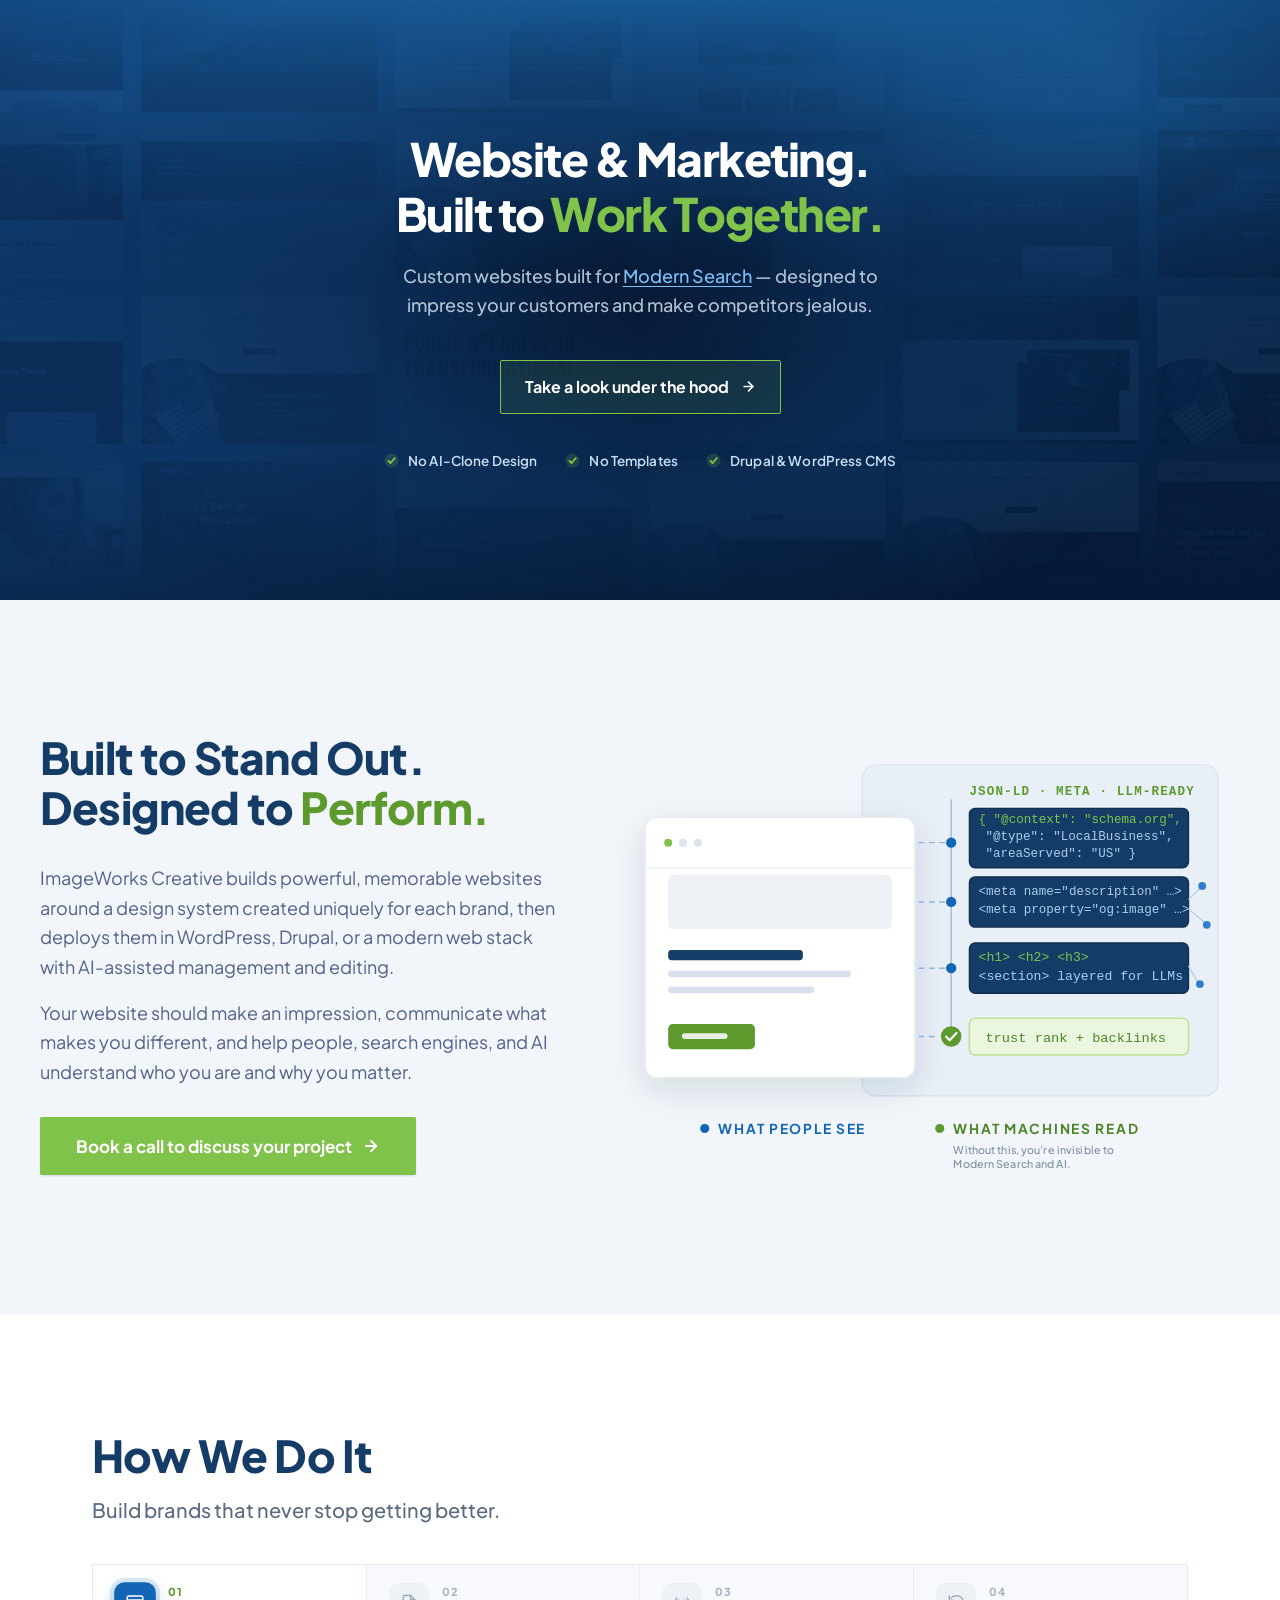
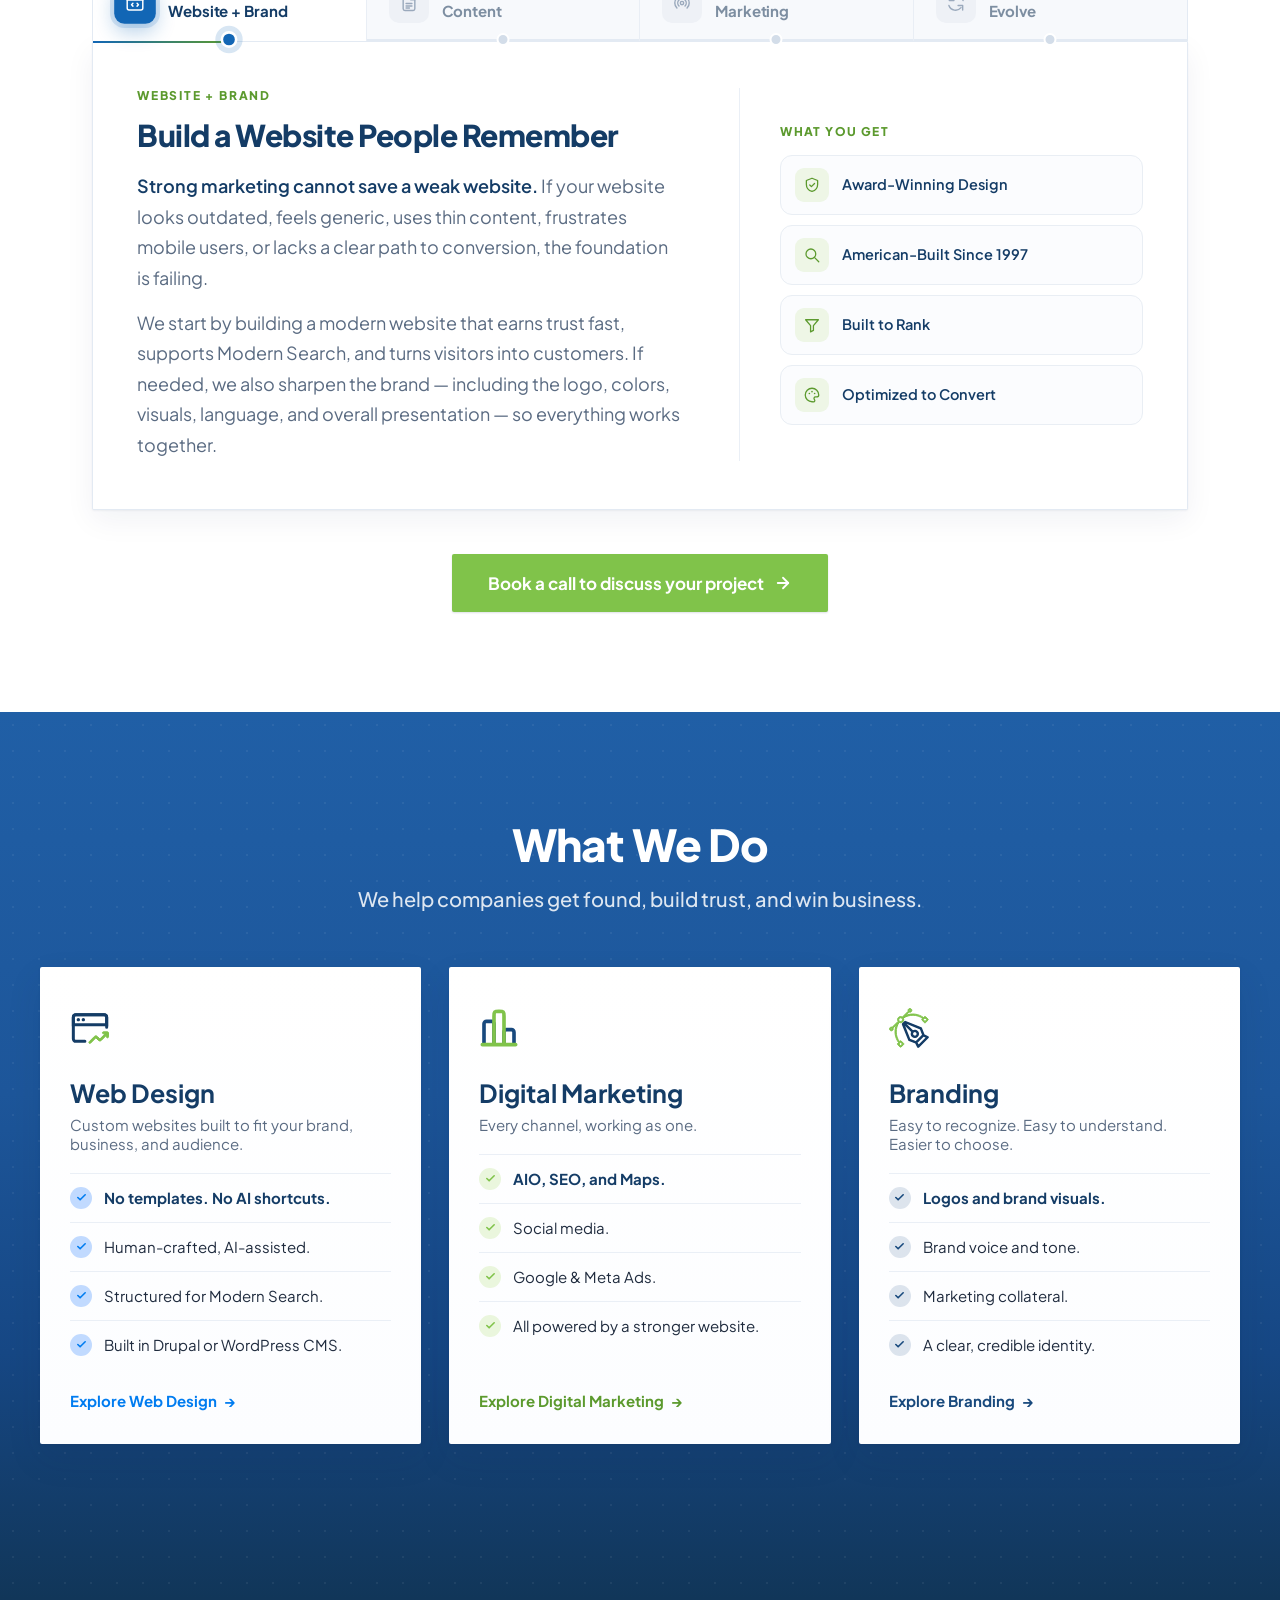
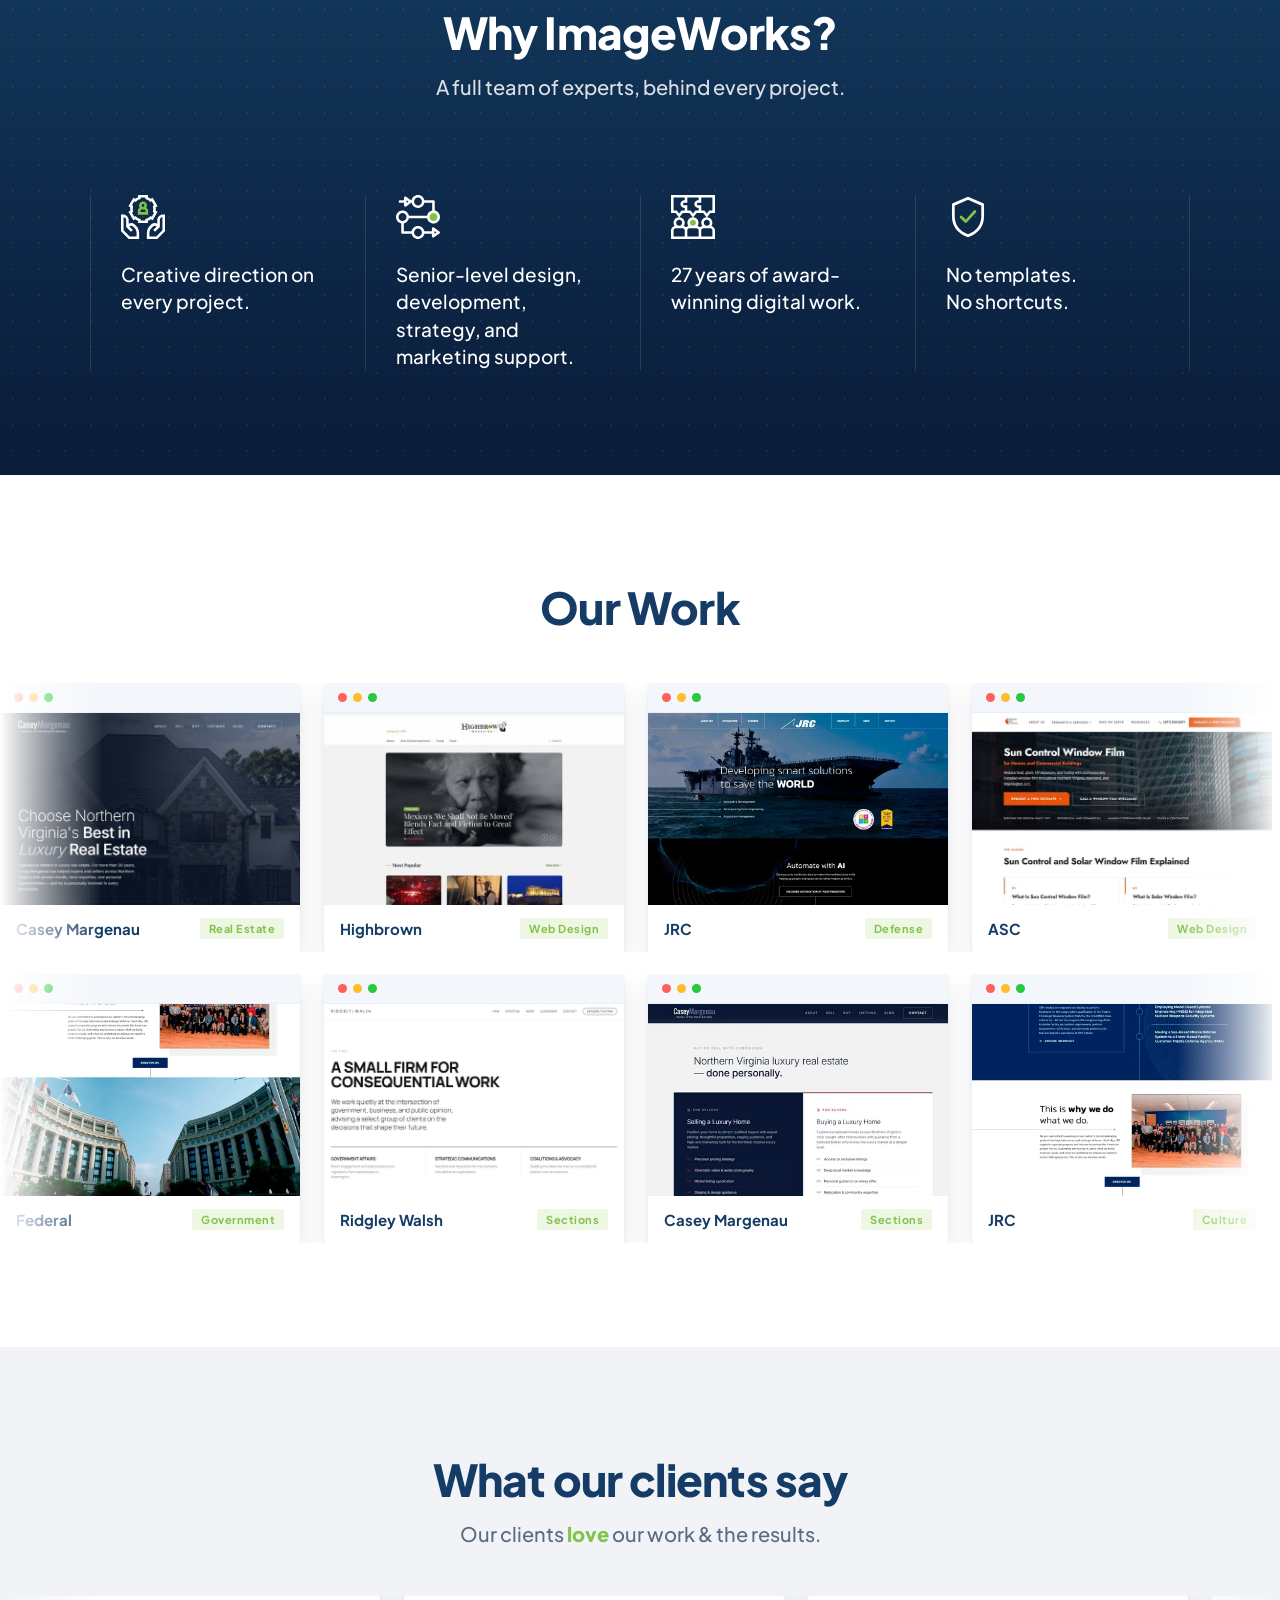
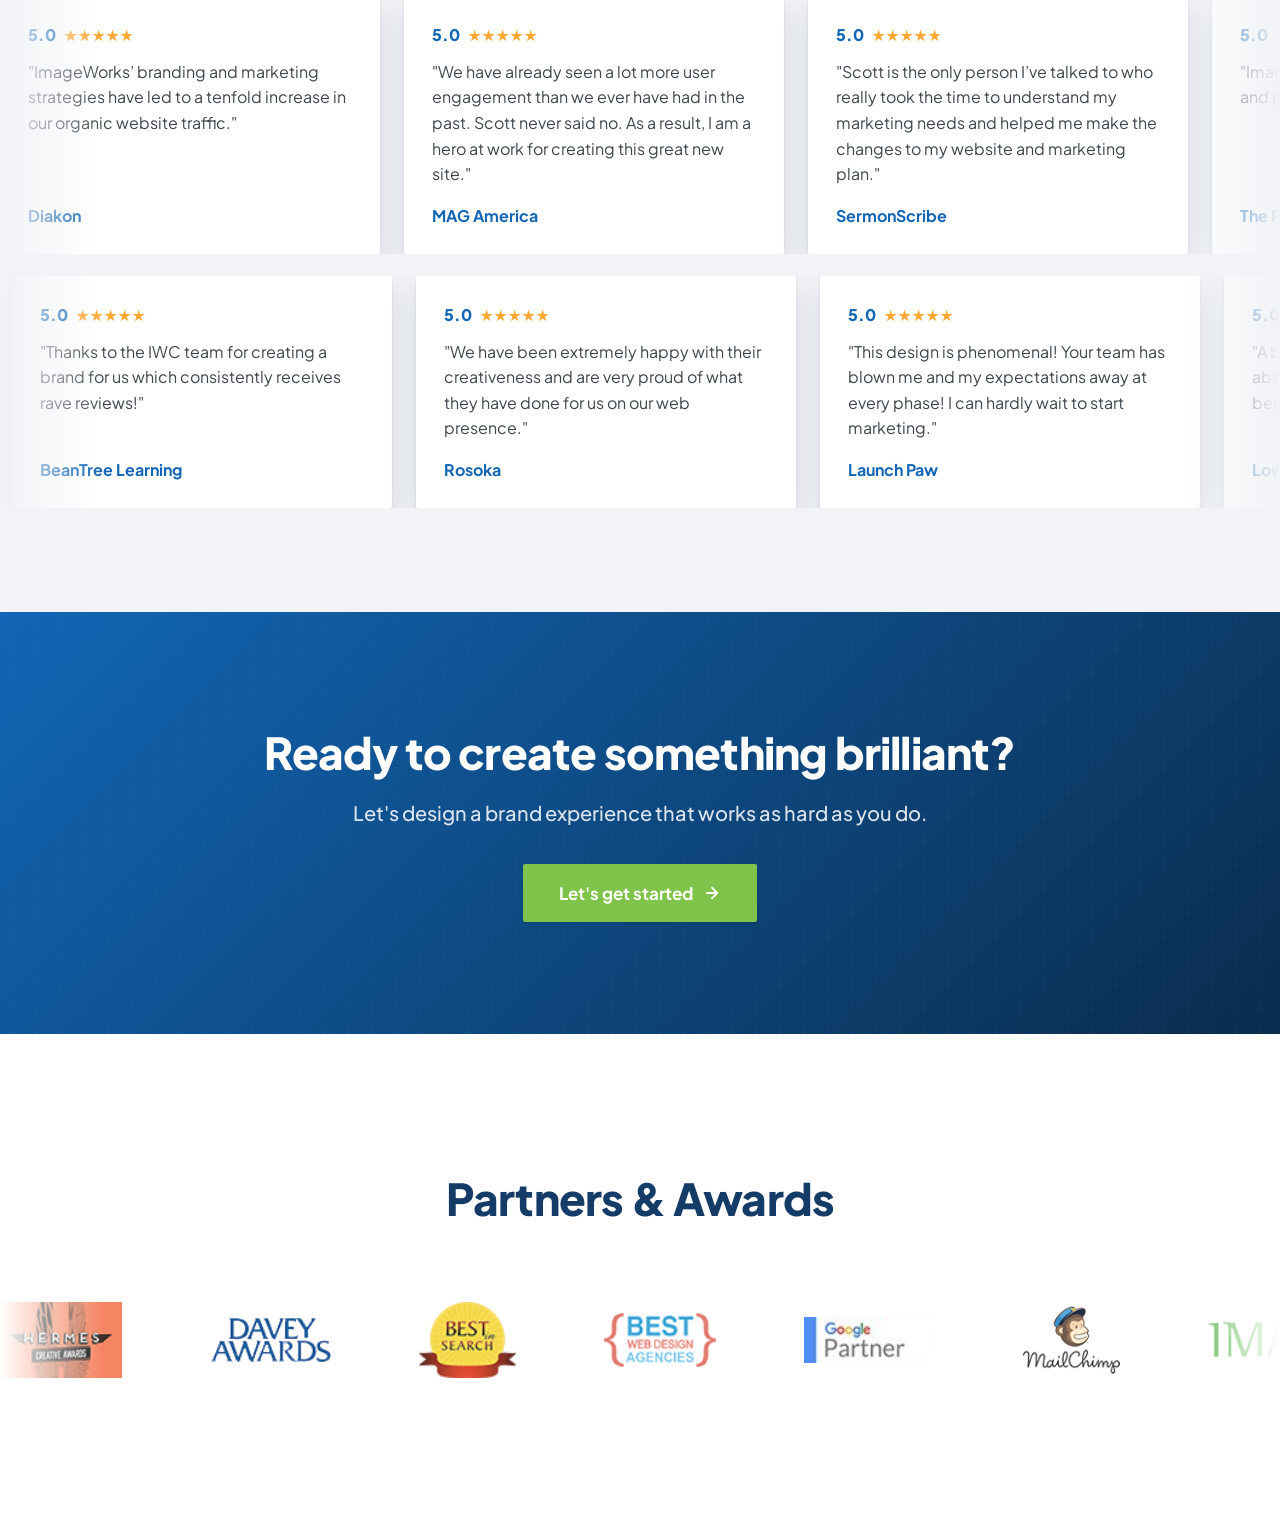
==== index.html @ 3cc47392 "CTA button: unify style, add one under How We Do It Intro button now reads "Book a call to discuss y" ====
<!DOCTYPE html>
<html lang="en">
<head>
<meta charset="utf-8">
<meta name="viewport" content="width=device-width, initial-scale=1">
<title>ImageWorks Creative</title>
<link rel="preconnect" href="https://fonts.googleapis.com">
<link rel="preconnect" href="https://fonts.gstatic.com" crossorigin>
<link href="https://fonts.googleapis.com/css2?family=Plus+Jakarta+Sans:ital,wght@0,400;0,500;0,600;0,700;0,800;1,400&display=swap" rel="stylesheet">
<link rel="stylesheet" href="styles.css">
</head>
<body>
<div class="ix-1">

<!-- ===================== HERO — navy + animated tech mesh ===================== -->
<header id="top" data-hero class="iw-hero">

  <!-- Background: the studio's own work, greyscaled and tinted navy, in columns
       that ride past at four different rates. Sprite offsets are the eight shots
       from the showcase. Sprites are only fetched once idle — see initShots. -->
  <div class="iwc-shots is-on" data-shots aria-hidden="true">
    <div class="iwc-shots-in"></div>
  </div>

  <div class="iwh-center">
    <h1 class="iwh-h1">
      <span class="iwh-line"><span class="iwh-up ix-2">Website &amp; Marketing.</span></span>
      <span class="iwh-line"><span class="iwh-up ix-3">Built to</span> <span class="iwh-hi" data-type>Work Together.</span></span>
    </h1>
    <p class="iwh-sub">Custom websites built for <span class="iwh-ms">Modern Search</span> — designed to impress your customers and make competitors jealous.</p>
    <a class="iw-btn iwh-cta" href="#work" data-hero-graphic aria-haspopup="dialog">Take a look under the hood<svg width="15" height="15" viewBox="0 0 24 24" fill="none" stroke="#fff" stroke-width="2.6" stroke-linecap="round" stroke-linejoin="round"><line x1="5" y1="12" x2="19" y2="12"/><polyline points="12 5 19 12 12 19"/></svg></a>

    <!-- trust mini-bar -->
    <div class="iwh-trust ix-4">
      <div class="ix-5">
        <svg width="15" height="15" viewBox="0 0 15 15" aria-hidden="true"><circle cx="7.5" cy="7.5" r="7" fill="rgba(128,195,74,.18)"/><path d="M4.4 7.8 L6.6 10 L10.8 5.2" stroke="#80C34A" stroke-width="1.8" fill="none" stroke-linecap="round" stroke-linejoin="round"/></svg>
        <span class="ix-6">No AI-Clone Design</span>
      </div>
      <div class="ix-5">
        <svg width="15" height="15" viewBox="0 0 15 15" aria-hidden="true"><circle cx="7.5" cy="7.5" r="7" fill="rgba(128,195,74,.18)"/><path d="M4.4 7.8 L6.6 10 L10.8 5.2" stroke="#80C34A" stroke-width="1.8" fill="none" stroke-linecap="round" stroke-linejoin="round"/></svg>
        <span class="ix-6">No Templates</span>
      </div>
      <div class="ix-5">
        <svg width="15" height="15" viewBox="0 0 15 15" aria-hidden="true"><circle cx="7.5" cy="7.5" r="7" fill="rgba(128,195,74,.18)"/><path d="M4.4 7.8 L6.6 10 L10.8 5.2" stroke="#80C34A" stroke-width="1.8" fill="none" stroke-linecap="round" stroke-linejoin="round"/></svg>
        <span class="ix-6">Drupal &amp; WordPress CMS</span>
      </div>
    </div>
  </div>
</header>

<!-- ===================== INTRO STATEMENT (below hero) ===================== -->
<section class="ix-7">
  <div class="iw-reveal ix-8">
    <div class="iw-intro-grid ix-9">
      <div>
        <h2 class="ix-10">Built to Stand Out.<br>Designed to <span class="ix-11">Perform.</span></h2>
        <p class="ix-12">ImageWorks Creative builds powerful, memorable websites around a design system created uniquely for each brand, then deploys them in WordPress, Drupal, or a modern web stack with AI-assisted management and editing.</p>
        <p class="ix-13">Your website should make an impression, communicate what makes you different, and help people, search engines, and AI understand who you are and why you matter.</p>
        <div class="iw-intro-cta">
          <a class="iw-btn iw-cta-btn" href="#cta">Book a call to discuss your project<svg width="18" height="18" viewBox="0 0 24 24" fill="none" stroke="currentColor" stroke-width="2.4" stroke-linecap="round" stroke-linejoin="round"><line x1="5" y1="12" x2="19" y2="12"/><polyline points="12 5 19 12 12 19"/></svg></a>
        </div>
      </div>
      <!-- The same page, read twice: the site as a person sees it, and the
           machine-readable structure standing behind it. The dashed rungs pair
           each visible block with its structured counterpart — that pairing is
           the whole point, so nothing is drawn that doesn't serve it. -->
      <div class="iw-illus ix-14">
        <svg class="iw-sem ix-15" width="100%" viewBox="0 0 545 430" fill="none" xmlns="http://www.w3.org/2000/svg" role="img" aria-label="The same web page read two ways: on the left, the site as a person sees it; behind it, the same page as machines read it — structured blocks on a spine, with metadata attached above, entities branching off, and a verified trust mark at the end. Dashed lines pair each visible block with its structured counterpart.">
          <defs>
            <filter id="iwSemCard" x="-30%" y="-30%" width="160%" height="180%">
              <feDropShadow dx="0" dy="10" stdDeviation="14" flood-color="#0d2748" flood-opacity="0.13"/>
            </filter>
            <filter id="iwSemChip" x="-40%" y="-60%" width="180%" height="240%">
              <feDropShadow dx="0" dy="3" stdDeviation="4" flood-color="#0d2748" flood-opacity="0.10"/>
            </filter>
          </defs>

          <!-- ---------- the machine layer, standing behind ---------- -->
          <!-- the machine-read panel: top and right eased out a touch so the caption
               and the JSON blocks aren't jammed against the edge (left/bottom fixed) -->
          <rect x="214" y="50" width="312" height="290" rx="12" fill="#e9eff7" stroke="#d7e1ee" stroke-width="1"/>



          <!-- technical caption: signals the stack to non-technical readers -->
          <text x="308" y="76" font-family="ui-monospace, 'SF Mono', Consolas, monospace" font-size="11" font-weight="700" letter-spacing="1" fill="#5c9a2e">JSON-LD &#183; META &#183; LLM-READY</text>

          <!-- the spine: the page's structure, top to bottom -->
          <line x1="292" y1="80" x2="292" y2="288" stroke="#a9c4e3" stroke-width="1.5"/>

          <!-- structured blocks — each one mirrors a block of the real page -->
          <g stroke="#0f2f52" stroke-width="1.2">
            <rect x="308" y="88" width="192" height="52" rx="5" fill="#143c66"/>
            <rect x="308" y="148" width="192" height="44" rx="5" fill="#143c66"/>
            <rect x="308" y="206" width="192" height="44" rx="5" fill="#143c66"/>
          </g>
          <g stroke="#bfe09b" stroke-width="1.2">
            <rect x="308" y="272" width="192" height="32" rx="5" fill="#eaf6dd"/>
          </g>
          <g font-family="ui-monospace, 'SF Mono', Consolas, monospace" font-size="11.5">
            <text x="316" y="101" fill="#80C34A" font-size="11">{ "@context": "schema.org",</text>
            <text x="322" y="116" fill="#a8cef2" font-size="11">"@type": "LocalBusiness",</text>
            <text x="322" y="131" fill="#a8cef2" font-size="11">"areaServed": "US" }</text>
            <text x="316" y="164" fill="#a8cef2" font-size="11">&lt;meta name="description" &hellip;&gt;</text>
            <text x="316" y="180" fill="#a8cef2" font-size="11">&lt;meta property="og:image" &hellip;&gt;</text>
            <text x="316" y="222" fill="#80C34A">&lt;h1&gt; &lt;h2&gt; &lt;h3&gt;</text>
            <text x="316" y="238" fill="#a8cef2">&lt;section&gt; layered for LLMs</text>
          </g>
          <!-- the trust block reads green: a credible, verified page -->
          <rect x="308" y="272" width="192" height="32" rx="5" fill="#eaf6dd" stroke="#bfe09b" stroke-width="1.2"/>
          <text x="322" y="293" font-family="ui-monospace, 'SF Mono', Consolas, monospace" font-size="12" fill="#4a8628">trust rank + backlinks</text>

          <!-- spine nodes -->
          <g fill="#1266b5">
            <circle cx="292" cy="118" r="4.5"/>
            <circle cx="292" cy="170" r="4.5"/>
            <circle cx="292" cy="228" r="4.5"/>
          </g>
          <!-- credibility: the signal the whole structure adds up to -->
          <g class="iw-sem-check">
            <circle cx="292" cy="288" r="9" fill="#5c9a2e"/>
            <path d="M287.5 288 l3.2 3.2 l6 -6.4" stroke="#ffffff" stroke-width="1.9" stroke-linecap="round" stroke-linejoin="round"/>
          </g>

          <!-- entities lifted out of the content -->
          <g>
            <path d="M500 168 L510 158 M500 176 L514 188 M500 226 L508 240" stroke="#b7cee6" stroke-width="1.1"/>
            <circle cx="512" cy="156" r="3.4" fill="#2f7dd1"/>
            <circle cx="516" cy="190" r="3.4" fill="#2f7dd1"/>
            <circle cx="510" cy="242" r="3.4" fill="#2f7dd1"/>
          </g>

          <!-- ---------- the page itself, in front ---------- -->
          <g filter="url(#iwSemCard)">
            <rect x="24" y="96" width="236" height="228" rx="10" fill="#ffffff" stroke="#e6ebf2" stroke-width="1"/>
          </g>
          <line x1="24" y1="140" x2="260" y2="140" stroke="#eef2f7" stroke-width="1.5"/>
          <circle cx="44" cy="118" r="3.5" fill="#80c34a"/>
          <circle cx="57" cy="118" r="3.5" fill="#dce4ee"/>
          <circle cx="70" cy="118" r="3.5" fill="#dce4ee"/>
          <rect x="44" y="146" width="196" height="48" rx="5" fill="#eef2f7"/>
          <rect x="44" y="212" width="118" height="9" rx="3" fill="#143c66"/>
          <rect x="44" y="230" width="160" height="6" rx="3" fill="#d7e0ec"/>
          <rect x="44" y="244" width="128" height="6" rx="3" fill="#d7e0ec"/>
          <rect x="44" y="277" width="76" height="22" rx="4" fill="#5c9a2e"/>
          <rect x="56" y="285" width="40" height="5" rx="2.5" fill="rgba(255,255,255,.85)"/>

          <!-- ---------- the pairing: every visible block has a machine-readable twin ---------- -->
          <g class="iw-sem-rungs" stroke="#8fb4da" stroke-width="1.3" stroke-linecap="round">
            <line class="iw-sem-flow" x1="264" y1="118" x2="286" y2="118"/>
            <line class="iw-sem-flow" x1="264" y1="170" x2="286" y2="170"/>
            <line class="iw-sem-flow" x1="264" y1="228" x2="286" y2="228"/>
            <line class="iw-sem-flow" x1="264" y1="288" x2="282" y2="288"/>
          </g>

          <circle cx="76" cy="368.5" r="4" fill="#1266b5"/>
          <text class="iw-sem-label" x="88" y="373" fill="#1266b5">WHAT PEOPLE SEE</text>
          <circle cx="282" cy="368.5" r="4" fill="#5c9a2e"/>
          <text class="iw-sem-label" x="294" y="373" fill="#4a8628">WHAT MACHINES READ</text>
          <!-- the stakes, in a quiet aside under the machine label -->
          <text class="ix-16" x="294" y="391" font-size="9.4" font-weight="500" fill="#7d8ea1"><tspan x="294">Without this, you&rsquo;re invisible to</tspan><tspan x="294" dy="12.4">Modern Search and AI.</tspan></text>
        </svg>

        <!-- Mobile only: the combined diagram is too small to read on a phone, so
             the two panels are shown stacked — WHAT PEOPLE SEE, then the machine
             panel below it. Same coordinates as above, cropped by viewBox. -->
        <div class="iw-sem-stack" aria-hidden="true">
          <div class="iw-sem-item">
            <p class="iw-sem-cap"><span class="iw-dot ix-17"></span><span class="ix-18">WHAT PEOPLE SEE</span></p>
            <svg class="iw-sem-m" viewBox="16 90 252 244" fill="none" xmlns="http://www.w3.org/2000/svg">
              <defs>
                <filter id="iwSemCardM" x="-30%" y="-30%" width="160%" height="180%">
                  <feDropShadow dx="0" dy="10" stdDeviation="14" flood-color="#0d2748" flood-opacity="0.13"/>
                </filter>
              </defs>
              <g filter="url(#iwSemCardM)">
                <rect x="24" y="96" width="236" height="228" rx="10" fill="#ffffff" stroke="#e6ebf2" stroke-width="1"/>
              </g>
              <line x1="24" y1="140" x2="260" y2="140" stroke="#eef2f7" stroke-width="1.5"/>
              <circle cx="44" cy="118" r="3.5" fill="#80c34a"/>
              <circle cx="57" cy="118" r="3.5" fill="#dce4ee"/>
              <circle cx="70" cy="118" r="3.5" fill="#dce4ee"/>
              <rect x="44" y="146" width="196" height="48" rx="5" fill="#eef2f7"/>
              <rect x="44" y="212" width="118" height="9" rx="3" fill="#143c66"/>
              <rect x="44" y="230" width="160" height="6" rx="3" fill="#d7e0ec"/>
              <rect x="44" y="244" width="128" height="6" rx="3" fill="#d7e0ec"/>
              <rect x="44" y="277" width="76" height="22" rx="4" fill="#5c9a2e"/>
              <rect x="56" y="285" width="40" height="5" rx="2.5" fill="rgba(255,255,255,.85)"/>
            </svg>
          </div>

          <div class="iw-sem-item">
            <p class="iw-sem-cap"><span class="iw-dot ix-19"></span><span class="ix-20">WHAT MACHINES READ</span></p>
            <p class="iw-sem-aside">Without this, you&rsquo;re invisible to Modern Search and AI.</p>
            <svg class="iw-sem-m" viewBox="208 44 324 302" fill="none" xmlns="http://www.w3.org/2000/svg">
            <rect x="214" y="50" width="312" height="290" rx="12" fill="#e9eff7" stroke="#d7e1ee" stroke-width="1"/>
              <g transform="translate(-31,0)">
            <text x="308" y="76" font-family="ui-monospace, 'SF Mono', Consolas, monospace" font-size="11" font-weight="700" letter-spacing="1" fill="#5c9a2e">JSON-LD &#183; META &#183; LLM-READY</text>
            <line x1="292" y1="80" x2="292" y2="288" stroke="#a9c4e3" stroke-width="1.5"/>
            <g stroke="#0f2f52" stroke-width="1.2">
              <rect x="308" y="88" width="192" height="52" rx="5" fill="#143c66"/>
              <rect x="308" y="148" width="192" height="44" rx="5" fill="#143c66"/>
              <rect x="308" y="206" width="192" height="44" rx="5" fill="#143c66"/>
            </g>
            <g font-family="ui-monospace, 'SF Mono', Consolas, monospace" font-size="11.5">
              <text x="316" y="101" fill="#80C34A" font-size="11">{ "@context": "schema.org",</text>
              <text x="322" y="116" fill="#a8cef2" font-size="11">"@type": "LocalBusiness",</text>
              <text x="322" y="131" fill="#a8cef2" font-size="11">"areaServed": "US" }</text>
              <text x="316" y="164" fill="#a8cef2" font-size="11">&lt;meta name="description" &hellip;&gt;</text>
              <text x="316" y="180" fill="#a8cef2" font-size="11">&lt;meta property="og:image" &hellip;&gt;</text>
              <text x="316" y="222" fill="#80C34A">&lt;h1&gt; &lt;h2&gt; &lt;h3&gt;</text>
              <text x="316" y="238" fill="#a8cef2">&lt;section&gt; layered for LLMs</text>
            </g>
            <rect x="308" y="272" width="192" height="32" rx="5" fill="#eaf6dd" stroke="#bfe09b" stroke-width="1.2"/>
            <text x="322" y="293" font-family="ui-monospace, 'SF Mono', Consolas, monospace" font-size="12" fill="#4a8628">trust rank + backlinks</text>
            <g fill="#1266b5">
              <circle cx="292" cy="118" r="4.5"/>
              <circle cx="292" cy="170" r="4.5"/>
              <circle cx="292" cy="228" r="4.5"/>
            </g>
            <g>
              <circle cx="292" cy="288" r="9" fill="#5c9a2e"/>
              <path d="M287.5 288 l3.2 3.2 l6 -6.4" stroke="#ffffff" stroke-width="1.9" stroke-linecap="round" stroke-linejoin="round"/>
            </g>
            <g>
              <path d="M500 168 L510 158 M500 176 L514 188 M500 226 L508 240" stroke="#b7cee6" stroke-width="1.1"/>
              <circle cx="512" cy="156" r="3.4" fill="#2f7dd1"/>
              <circle cx="516" cy="190" r="3.4" fill="#2f7dd1"/>
              <circle cx="510" cy="242" r="3.4" fill="#2f7dd1"/>
            </g>
              </g>
            </svg>
          </div>
        </div>
      </div>
    </div>
  </div>
</section>

<!-- ===================== HOW WE DO IT (process) ===================== -->
<section class="iw-hwdi ix-21">
  <div class="ix-22">
    <div>
      <h2 class="iw-reveal ix-23">How We Do It</h2>
      <p class="iw-reveal ix-24">Build brands that never stop getting better.</p>
    </div>
  </div>

  <!-- The four steps are a sequence, so the tab strip is built as a rail: each
       step is a station, and the green line runs up to the one you're on. The
       numbering earns its place — it's the order of the work, not decoration. -->
  <div class="iw-reveal iw-steps" data-steps>
    <div class="iw-steps-tabs" role="tablist" aria-label="Our process">
      <button type="button" class="iw-steps-tab is-active is-done" role="tab" id="iw-tab-1" aria-controls="iw-panel-1" aria-selected="true" data-i="0">
        <span class="iw-steps-tile" aria-hidden="true"><svg viewBox="0 0 24 24" fill="none" stroke="currentColor" stroke-width="1.7" stroke-linecap="round" stroke-linejoin="round"><rect x="3" y="4" width="18" height="16" rx="2.2"/><path d="M3 8.5h18"/><path d="M9.6 12.4 8 14l1.6 1.6"/><path d="M14.4 12.4 16 14l-1.6 1.6"/></svg></span>
        <span class="iw-steps-txt"><span class="iw-steps-n">01</span><span class="iw-steps-l">Website + Brand</span></span>
      </button>
      <button type="button" class="iw-steps-tab" role="tab" id="iw-tab-2" aria-controls="iw-panel-2" aria-selected="false" tabindex="-1" data-i="1">
        <span class="iw-steps-tile" aria-hidden="true"><svg viewBox="0 0 24 24" fill="none" stroke="currentColor" stroke-width="1.7" stroke-linecap="round" stroke-linejoin="round"><path d="M14 3H7a2 2 0 0 0-2 2v14a2 2 0 0 0 2 2h10a2 2 0 0 0 2-2V8z"/><path d="M14 3v5h5"/><path d="M8.5 12.5h7M8.5 15.5h7M8.5 18h4"/></svg></span>
        <span class="iw-steps-txt"><span class="iw-steps-n">02</span><span class="iw-steps-l">Content</span></span>
      </button>
      <button type="button" class="iw-steps-tab" role="tab" id="iw-tab-3" aria-controls="iw-panel-3" aria-selected="false" tabindex="-1" data-i="2">
        <span class="iw-steps-tile" aria-hidden="true"><svg viewBox="0 0 24 24" fill="none" stroke="currentColor" stroke-width="1.7" stroke-linecap="round" stroke-linejoin="round"><circle cx="12" cy="12" r="2"/><path d="M8.4 8.4a5.1 5.1 0 0 0 0 7.2"/><path d="M15.6 8.4a5.1 5.1 0 0 1 0 7.2"/><path d="M5.9 5.9a8.6 8.6 0 0 0 0 12.2"/><path d="M18.1 5.9a8.6 8.6 0 0 1 0 12.2"/></svg></span>
        <span class="iw-steps-txt"><span class="iw-steps-n">03</span><span class="iw-steps-l">Marketing</span></span>
      </button>
      <button type="button" class="iw-steps-tab" role="tab" id="iw-tab-4" aria-controls="iw-panel-4" aria-selected="false" tabindex="-1" data-i="3">
        <span class="iw-steps-tile" aria-hidden="true"><svg viewBox="0 0 24 24" fill="none" stroke="currentColor" stroke-width="1.7" stroke-linecap="round" stroke-linejoin="round"><path d="M20.5 9A8.5 8.5 0 0 0 6 6.4"/><polyline points="4 3.5 4 9 9.5 9"/><path d="M3.5 15A8.5 8.5 0 0 0 18 17.6"/><polyline points="20 20.5 20 15 14.5 15"/></svg></span>
        <span class="iw-steps-txt"><span class="iw-steps-n">04</span><span class="iw-steps-l">Evolve</span></span>
      </button>
      <span class="iw-steps-fill" data-steps-fill aria-hidden="true"></span>
    </div>

    <div class="iw-steps-panels">

      <div class="iw-steps-panel is-active" role="tabpanel" id="iw-panel-1" aria-labelledby="iw-tab-1">
        <div class="iw-steps-copy">
          <div class="iw-steps-eyebrow">Website + Brand</div>
          <h3 class="iw-steps-title">Build a Website People Remember</h3>
          <p class="iw-steps-body"><span class="ix-25">Strong marketing cannot save a weak website.</span> If your website looks outdated, feels generic, uses thin content, frustrates mobile users, or lacks a clear path to conversion, the foundation is failing.</p>
          <p class="iw-steps-body">We start by building a modern website that earns trust fast, supports Modern Search, and turns visitors into customers. If needed, we also sharpen the brand — including the logo, colors, visuals, language, and overall presentation — so everything works together.</p>
        </div>
        <div class="iw-steps-out">
          <ul class="iw-steps-list">
            <!-- shield: trust, earned fast -->
            <li><span class="iw-steps-ic"><svg width="18" height="18" viewBox="0 0 24 24" fill="none" stroke="#5c9a2e" stroke-width="1.7" stroke-linecap="round" stroke-linejoin="round"><path d="M12 3l7.5 3v5.2c0 4.5-3.2 8-7.5 9.3-4.3-1.3-7.5-4.8-7.5-9.3V6z"/><polyline points="9 12 11.2 14.2 15.4 10"/></svg></span><span>Award-Winning Design</span></li>
            <!-- magnifier: Modern Search -->
            <li><span class="iw-steps-ic"><svg width="18" height="18" viewBox="0 0 24 24" fill="none" stroke="#5c9a2e" stroke-width="1.7" stroke-linecap="round" stroke-linejoin="round"><circle cx="10.5" cy="10.5" r="6.5"/><line x1="15.5" y1="15.5" x2="21" y2="21"/></svg></span><span>American-Built Since 1997</span></li>
            <!-- funnel: visitors narrowing into customers -->
            <li><span class="iw-steps-ic"><svg width="18" height="18" viewBox="0 0 24 24" fill="none" stroke="#5c9a2e" stroke-width="1.7" stroke-linecap="round" stroke-linejoin="round"><path d="M3.5 5h17l-6.6 7.8v6.4l-3.8 2v-8.4z"/></svg></span><span>Built to Rank</span></li>
            <!-- palette: the brand's visual language -->
            <li><span class="iw-steps-ic"><svg width="18" height="18" viewBox="0 0 24 24" fill="none" stroke="#5c9a2e" stroke-width="1.7" stroke-linecap="round" stroke-linejoin="round"><path d="M12 21a9 9 0 1 1 9-9c0 2-1.6 2.6-3 2.6h-1.4a2 2 0 0 0-1.3 3.5 1.8 1.8 0 0 1-1.2 3z"/><circle cx="8.5" cy="10" r="1.1" fill="#5c9a2e" stroke="none"/><circle cx="12" cy="7.5" r="1.1" fill="#5c9a2e" stroke="none"/><circle cx="15.5" cy="10" r="1.1" fill="#5c9a2e" stroke="none"/></svg></span><span>Optimized to Convert</span></li>
          </ul>
        </div>
      </div>

      <div class="iw-steps-panel" role="tabpanel" id="iw-panel-2" aria-labelledby="iw-tab-2">
        <div class="iw-steps-copy">
          <div class="iw-steps-eyebrow">Content</div>
          <h3 class="iw-steps-title">Content That Resonates</h3>
          <p class="iw-steps-body">Once the foundation is right, the content has to do more than fill pages or chase keywords. It should educate, build trust, show expertise, support search, strengthen local signals, position the business better, and make it easier to choose.</p>
          <p class="iw-steps-body">Old content written 2+ years ago won't work today.</p>
        </div>
        <div class="iw-steps-out">
          <ul class="iw-steps-list">
            <!-- open book: content that teaches -->
            <li><span class="iw-steps-ic"><svg width="18" height="18" viewBox="0 0 24 24" fill="none" stroke="#5c9a2e" stroke-width="1.7" stroke-linecap="round" stroke-linejoin="round"><path d="M12 7.5v12"/><path d="M3 5.5h5.5A3.5 3.5 0 0 1 12 9v10.5a3 3 0 0 0-3-3H3z"/><path d="M21 5.5h-5.5A3.5 3.5 0 0 0 12 9v10.5a3 3 0 0 1 3-3h6z"/></svg></span><span>Educates and Builds Trust</span></li>
            <!-- medal: expertise, made visible -->
            <li><span class="iw-steps-ic"><svg width="18" height="18" viewBox="0 0 24 24" fill="none" stroke="#5c9a2e" stroke-width="1.7" stroke-linecap="round" stroke-linejoin="round"><circle cx="12" cy="9" r="5.5"/><path d="M8.6 13.7L7 21l5-2.6L17 21l-1.6-7.3"/></svg></span><span>Boosts SEO and AIO</span></li>
            <!-- map pin: local signals -->
            <li><span class="iw-steps-ic"><svg width="18" height="18" viewBox="0 0 24 24" fill="none" stroke="#5c9a2e" stroke-width="1.7" stroke-linecap="round" stroke-linejoin="round"><path d="M12 21.5s7-6.2 7-11.3A7 7 0 1 0 5 10.2c0 5.1 7 11.3 7 11.3z"/><circle cx="12" cy="10" r="2.6"/></svg></span><span>Sharpens Your Position</span></li>
            <!-- pointer: the moment someone chooses you -->
            <li><span class="iw-steps-ic"><svg width="18" height="18" viewBox="0 0 24 24" fill="none" stroke="#5c9a2e" stroke-width="1.7" stroke-linecap="round" stroke-linejoin="round"><path d="M6 3.2l12.5 7.6-5.6 1.4 3.2 5.6-2.6 1.5-3.2-5.6-4.3 3.9z"/></svg></span><span>Drives Conversions</span></li>
          </ul>
        </div>
      </div>

      <div class="iw-steps-panel" role="tabpanel" id="iw-panel-3" aria-labelledby="iw-tab-3">
        <div class="iw-steps-copy">
          <div class="iw-steps-eyebrow">Marketing</div>
          <h3 class="iw-steps-title">The Right Marketing, for the Right Audience</h3>
          <p class="iw-steps-body">Once the brand, website, and content are strong, we put the right marketing and message in front of the people who actually matter to your business.</p>
          <p class="iw-steps-body">For some businesses, that means more visibility, leads, reviews, ads, and local reach. For others, it means stronger positioning, credibility, sales support, recruiting, and a brand that helps win bigger opportunities.</p>
        </div>
        <div class="iw-steps-out">
          <ul class="iw-steps-list">
            <!-- eye: being seen -->
            <li><span class="iw-steps-ic"><svg width="18" height="18" viewBox="0 0 24 24" fill="none" stroke="#5c9a2e" stroke-width="1.7" stroke-linecap="round" stroke-linejoin="round"><path d="M2 12s3.8-6.5 10-6.5S22 12 22 12s-3.8 6.5-10 6.5S2 12 2 12z"/><circle cx="12" cy="12" r="2.6"/></svg></span><span>SEO + AI Optimization</span></li>
            <!-- megaphone: ads carrying the message out -->
            <li><span class="iw-steps-ic"><svg width="18" height="18" viewBox="0 0 24 24" fill="none" stroke="#5c9a2e" stroke-width="1.7" stroke-linecap="round" stroke-linejoin="round"><path d="M4 9.5h2.8L14 5v14l-7.2-4.5H4a1 1 0 0 1-1-1v-3a1 1 0 0 1 1-1z"/><path d="M17.5 9a4 4 0 0 1 0 6"/></svg></span><span>Google &amp; Meta Ads</span></li>
            <!-- target: positioning -->
            <li><span class="iw-steps-ic"><svg width="18" height="18" viewBox="0 0 24 24" fill="none" stroke="#5c9a2e" stroke-width="1.7" stroke-linecap="round" stroke-linejoin="round"><circle cx="12" cy="12" r="8.5"/><circle cx="12" cy="12" r="4"/><circle cx="12" cy="12" r="1.2" fill="#5c9a2e" stroke="none"/></svg></span><span>Google Maps Optimization</span></li>
            <!-- two people: sales support and recruiting -->
            <li><span class="iw-steps-ic"><svg width="18" height="18" viewBox="0 0 24 24" fill="none" stroke="#5c9a2e" stroke-width="1.7" stroke-linecap="round" stroke-linejoin="round"><circle cx="9" cy="8" r="3.4"/><path d="M2.5 20a6.5 6.5 0 0 1 13 0"/><path d="M16.5 5.2a3.4 3.4 0 0 1 0 5.6"/><path d="M18 14.4a6.5 6.5 0 0 1 3.5 5.6"/></svg></span><span>Social Media &amp; Reels</span></li>
          </ul>
        </div>
      </div>

      <div class="iw-steps-panel" role="tabpanel" id="iw-panel-4" aria-labelledby="iw-tab-4">
        <div class="iw-steps-copy">
          <div class="iw-steps-eyebrow">Evolve</div>
          <h3 class="iw-steps-title">Keep Improving. Nothing Is Ever Done, Done.</h3>
          <p class="iw-steps-body">People change. Search changes. AI changes. Competitors change. Your services, offers, reviews, photos, pages, and customer behavior all change too.</p>
          <p class="iw-steps-body">We start with a strong strategy, then improve from real data: calls, forms, analytics, heatmaps, rankings, conversions, and how customers actually use the site.</p>
        </div>
        <div class="iw-steps-out">
          <ul class="iw-steps-list">
            <!-- phone: the call that actually came in -->
            <li><span class="iw-steps-ic"><svg width="18" height="18" viewBox="0 0 24 24" fill="none" stroke="#5c9a2e" stroke-width="1.7" stroke-linecap="round" stroke-linejoin="round"><path d="M7 3.5l2.6.6 1 3.6-2.1 1.6a12.5 12.5 0 0 0 6.2 6.2l1.6-2.1 3.6 1 .6 2.6a1.8 1.8 0 0 1-1.9 2.2C10.4 20.6 3.4 13.6 4.8 5.4A1.8 1.8 0 0 1 7 3.5z"/></svg></span><span>Calls, forms, and conversions tracked</span></li>
            <!-- bars: analytics actually read -->
            <li><span class="iw-steps-ic"><svg width="18" height="18" viewBox="0 0 24 24" fill="none" stroke="#5c9a2e" stroke-width="1.7" stroke-linecap="round" stroke-linejoin="round"><line x1="3" y1="20.5" x2="21" y2="20.5"/><line x1="6.5" y1="20.5" x2="6.5" y2="12"/><line x1="12" y1="20.5" x2="12" y2="4.5"/><line x1="17.5" y1="20.5" x2="17.5" y2="9"/></svg></span><span>Analytics and heatmaps read, not just collected</span></li>
            <!-- climbing line: rankings over time -->
            <li><span class="iw-steps-ic"><svg width="18" height="18" viewBox="0 0 24 24" fill="none" stroke="#5c9a2e" stroke-width="1.7" stroke-linecap="round" stroke-linejoin="round"><polyline points="3 17 9 11 13 15 21 6.5"/><polyline points="15 6.5 21 6.5 21 12.5"/></svg></span><span>Rankings watched over time</span></li>
            <!-- loop: a strategy that keeps going round -->
            <li><span class="iw-steps-ic"><svg width="18" height="18" viewBox="0 0 24 24" fill="none" stroke="#5c9a2e" stroke-width="1.7" stroke-linecap="round" stroke-linejoin="round"><path d="M20.5 12a8.5 8.5 0 1 1-2.6-6.1"/><polyline points="20.5 3.5 20.5 8.5 15.5 8.5"/></svg></span><span>A strategy that adapts as things change</span></li>
          </ul>
        </div>
      </div>

    </div>

    <div class="iw-hwdi-cta iw-reveal">
      <a class="iw-btn iw-cta-btn" href="#cta">Book a call to discuss your project<svg width="18" height="18" viewBox="0 0 24 24" fill="none" stroke="currentColor" stroke-width="2.4" stroke-linecap="round" stroke-linejoin="round"><line x1="5" y1="12" x2="19" y2="12"/><polyline points="12 5 19 12 12 19"/></svg></a>
    </div>
  </div>
</section>

<!-- ===================== WHAT WE DO + WHY (shared blue→navy gradient band) ===================== -->
<div class="iw-blueband">
<section class="ix-26">
  <div class="ix-8">
    <div class="ix-27">
      <h2 class="iw-reveal ix-28">What We Do</h2>
      <p class="iw-reveal ix-29">We help companies get found, build trust, and win business.</p>
    </div>
    <div class="iw-what-grid ix-30">
      <div class="iw-reveal iw-card ix-31">
        <div class="ix-32"><svg width="40" height="40" viewBox="0 0 40 40" fill="none" xmlns="http://www.w3.org/2000/svg">
<path d="M14.8887 33.3334H5.83203C5.16899 33.3334 4.53311 33.07 4.06426 32.6012C3.59542 32.1323 3.33203 31.4965 3.33203 30.8334V9.16675C3.33203 8.50371 3.59542 7.86782 4.06426 7.39898C4.53311 6.93014 5.16899 6.66675 5.83203 6.66675H34.1654C34.8284 6.66675 35.4643 6.93014 35.9331 7.39898C36.402 7.86782 36.6654 8.50371 36.6654 9.16675V19.2159" stroke="#143C66" stroke-width="3" stroke-linecap="round" stroke-linejoin="round"></path>
<path d="M3.33203 9.16675C3.33203 8.50371 3.59542 7.86782 4.06426 7.39898C4.53311 6.93014 5.16899 6.66675 5.83203 6.66675H34.1654C34.8284 6.66675 35.4643 6.93014 35.9331 7.39898C36.402 7.86782 36.6654 8.50371 36.6654 9.16675V16.6667H3.33203V9.16675Z" stroke="#143C66" stroke-width="3"></path>
<path d="M19.1771 35.1275C18.9771 34.9275 18.8811 34.6902 18.8891 34.4155C18.8971 34.1408 18.9931 33.9115 19.1771 33.7275L24.4521 28.3775C24.8355 27.9942 25.3105 27.8025 25.8771 27.8025C26.4438 27.8025 26.9188 27.9942 27.3021 28.3775L29.8771 30.9775L35.0771 25.8275H33.4771C33.1938 25.8275 32.9565 25.7315 32.7651 25.5395C32.5738 25.3475 32.4778 25.1105 32.4771 24.8285C32.4765 24.5465 32.5725 24.3092 32.7651 24.1165C32.9578 23.9238 33.1951 23.8278 33.4771 23.8285H37.4771C37.7605 23.8285 37.9981 23.9245 38.1901 24.1165C38.3821 24.3085 38.4778 24.5458 38.4771 24.8285V28.8285C38.4771 29.1118 38.3811 29.3495 38.1891 29.5415C37.9971 29.7335 37.7598 29.8292 37.4771 29.8285C37.1945 29.8278 36.9571 29.7322 36.7651 29.5415C36.5731 29.3508 36.4771 29.1132 36.4771 28.8285V27.2285L31.3021 32.4025C30.9188 32.7858 30.4438 32.9775 29.8771 32.9775C29.3105 32.9775 28.8355 32.7858 28.4521 32.4025L25.8771 29.8275L20.5771 35.1275C20.3938 35.3108 20.1605 35.4025 19.8771 35.4025C19.5938 35.4025 19.3605 35.3108 19.1771 35.1275Z" fill="#80C34A" stroke="#80C34A"></path>
<path d="M6.66667 11.6668C6.66667 10.7464 7.41286 10.0002 8.33333 10.0002C9.25381 10.0002 10 10.7464 10 11.6668C10 12.5873 9.25381 13.3335 8.33333 13.3335C7.41286 13.3335 6.66667 12.5873 6.66667 11.6668Z" fill="#143C66"></path>
<path d="M11.6667 11.6668C11.6667 10.7464 12.4129 10.0002 13.3333 10.0002C14.2538 10.0002 15 10.7464 15 11.6668C15 12.5873 14.2538 13.3335 13.3333 13.3335C12.4129 13.3335 11.6667 12.5873 11.6667 11.6668Z" fill="#143C66"></path>
</svg></div>
        <h3 class="ix-33">Web Design</h3>
        <p class="ix-34">Custom websites built to fit your brand, business, and audience.</p>
        <ul class="ix-35">
          <li class="ix-36"><span class="ix-37"><svg width="11" height="11" viewBox="0 0 24 24" fill="none" stroke="#007cf0" stroke-width="3.5" stroke-linecap="round" stroke-linejoin="round"><polyline points="20 6 9 17 4 12"/></svg></span><span class="ix-38">No templates. No AI shortcuts.</span></li>
          <li class="ix-36"><span class="ix-37"><svg width="11" height="11" viewBox="0 0 24 24" fill="none" stroke="#007cf0" stroke-width="3.5" stroke-linecap="round" stroke-linejoin="round"><polyline points="20 6 9 17 4 12"/></svg></span><span class="ix-39">Human-crafted, AI-assisted.</span></li>
          <li class="ix-36"><span class="ix-37"><svg width="11" height="11" viewBox="0 0 24 24" fill="none" stroke="#007cf0" stroke-width="3.5" stroke-linecap="round" stroke-linejoin="round"><polyline points="20 6 9 17 4 12"/></svg></span><span class="ix-39">Structured for Modern Search.</span></li>
          <li class="ix-36"><span class="ix-37"><svg width="11" height="11" viewBox="0 0 24 24" fill="none" stroke="#007cf0" stroke-width="3.5" stroke-linecap="round" stroke-linejoin="round"><polyline points="20 6 9 17 4 12"/></svg></span><span class="ix-39">Built in Drupal or WordPress CMS.</span></li>
        </ul>
        <a class="iw-link iw-cta-link ix-40" href="#work">Explore Web Design <span aria-hidden="true">→</span></a>
      </div>
      <div class="iw-reveal iw-card ix-41">
        <div class="ix-32"><svg width="40" height="40" viewBox="0 0 33 33" fill="none" xmlns="http://www.w3.org/2000/svg">
<path d="M28.875 30.25V19.9375C28.875 19.3905 28.6577 18.8659 28.2709 18.4791C27.8841 18.0923 27.3595 17.875 26.8125 17.875H22.6875C22.1405 17.875 21.6159 18.0923 21.2291 18.4791C20.8423 18.8659 20.625 19.3905 20.625 19.9375V30.25" stroke="#18497D" stroke-width="3"></path>
<path d="M12.375 30.25V13.0625C12.375 12.5155 12.1577 11.9909 11.7709 11.6041C11.3841 11.2173 10.8595 11 10.3125 11H6.1875C5.64049 11 5.11589 11.2173 4.72909 11.6041C4.3423 11.9909 4.125 12.5155 4.125 13.0625V30.25" stroke="#18497D" stroke-width="3"></path>
<path d="M20.625 30.25V6.875C20.625 4.93075 20.625 3.95863 20.02 3.355C19.4178 2.75 18.4456 2.75 16.5 2.75C14.5544 2.75 13.5836 2.75 12.98 3.355C12.375 3.95725 12.375 4.92938 12.375 6.875V30.25" stroke="#80C34A" stroke-width="3"></path>
<path d="M30.25 30.25H2.75" stroke="#80C34A" stroke-width="3" stroke-linecap="round"></path>
</svg></div>
        <h3 class="ix-33">Digital Marketing</h3>
        <p class="ix-34">Every channel, working as one.</p>
        <ul class="ix-42">
          <li class="ix-36"><span class="ix-43"><svg width="11" height="11" viewBox="0 0 24 24" fill="none" stroke="#80c34a" stroke-width="3.5" stroke-linecap="round" stroke-linejoin="round"><polyline points="20 6 9 17 4 12"/></svg></span><span class="ix-38">AIO, SEO, and Maps.</span></li>
          <li class="ix-36"><span class="ix-43"><svg width="11" height="11" viewBox="0 0 24 24" fill="none" stroke="#80c34a" stroke-width="3.5" stroke-linecap="round" stroke-linejoin="round"><polyline points="20 6 9 17 4 12"/></svg></span><span class="ix-39">Social media.</span></li>
          <li class="ix-36"><span class="ix-43"><svg width="11" height="11" viewBox="0 0 24 24" fill="none" stroke="#80c34a" stroke-width="3.5" stroke-linecap="round" stroke-linejoin="round"><polyline points="20 6 9 17 4 12"/></svg></span><span class="ix-39">Google &amp; Meta Ads.</span></li>
          <li class="ix-36"><span class="ix-43"><svg width="11" height="11" viewBox="0 0 24 24" fill="none" stroke="#80c34a" stroke-width="3.5" stroke-linecap="round" stroke-linejoin="round"><polyline points="20 6 9 17 4 12"/></svg></span><span class="ix-39">All powered by a stronger website.</span></li>
        </ul>
        <a class="iw-link iw-cta-link ix-44" href="#work">Explore Digital Marketing <span aria-hidden="true">→</span></a>
      </div>
      <div class="iw-reveal iw-card ix-45">
        <div class="ix-32"><svg width="40" height="40" viewBox="0 0 32 32" fill="none" xmlns="http://www.w3.org/2000/svg">
<path d="M31.1285 22.9557L27.952 21.3675L25.9303 16.1087C25.9065 16.0465 25.8702 15.9899 25.8235 15.9425C25.7769 15.895 25.7209 15.8576 25.6592 15.8327L13.1152 10.8185C13.0275 10.7836 12.9315 10.7751 12.839 10.794C12.7465 10.8129 12.6616 10.8585 12.5947 10.9251L10.9217 12.5981C10.856 12.6651 10.8112 12.7497 10.7927 12.8417C10.7742 12.9337 10.7828 13.029 10.8176 13.1162L15.8317 25.6601C15.8566 25.7219 15.894 25.7778 15.9415 25.8245C15.989 25.8712 16.0456 25.9075 16.1078 25.9313L21.3665 27.953L22.9548 31.1295C22.9882 31.1996 23.038 31.2605 23.0999 31.3073C23.1619 31.3541 23.2341 31.3853 23.3107 31.3983C23.3364 31.4007 23.3624 31.4007 23.3881 31.3983C23.5164 31.3977 23.6391 31.3463 23.7295 31.2554L31.2544 23.7305C31.3098 23.6771 31.3517 23.6112 31.3765 23.5383C31.4014 23.4655 31.4085 23.3878 31.3973 23.3116C31.3843 23.2351 31.3531 23.1628 31.3063 23.1009C31.2596 23.039 31.1986 22.9892 31.1285 22.9557ZM11.832 13.0532L12.1008 12.7869L18.3449 19.031C17.9334 19.6142 17.7557 20.3305 17.8469 21.0383C17.9381 21.7461 18.2915 22.394 18.8374 22.8538C19.3833 23.3135 20.0818 23.5517 20.7949 23.5212C21.5079 23.4908 22.1836 23.1938 22.6882 22.6892C23.1929 22.1845 23.4898 21.5089 23.5203 20.7958C23.5507 20.0828 23.3126 19.3843 22.8528 18.8384C22.393 18.2925 21.7452 17.939 21.0373 17.8478C20.3295 17.7566 19.6132 17.9344 19.0301 18.3459L12.7859 12.1017L13.0523 11.833L25.1023 16.6535L27.0029 21.5975L21.5965 27.0039L16.6525 25.1033L11.832 13.0532ZM20.6716 18.7914C21.1068 18.792 21.5283 18.9435 21.8643 19.2201C22.2004 19.4967 22.4301 19.8812 22.5144 20.3081C22.5987 20.7351 22.5324 21.178 22.3267 21.5616C22.1211 21.9451 21.7888 22.2455 21.3865 22.4115C20.9842 22.5776 20.5368 22.599 20.1205 22.4721C19.7042 22.3453 19.3448 22.0781 19.1034 21.7159C18.8621 21.3538 18.7537 20.9192 18.7969 20.4861C18.84 20.0531 19.0319 19.6484 19.34 19.341C19.6935 18.9885 20.1725 18.7909 20.6716 18.7914ZM23.5213 30.0957L22.3107 27.6745L27.6687 22.3165L30.0899 23.5271L23.5213 30.0957Z" fill="#3D464D" stroke="#143C66"></path>
<path d="M9.66844 26.3138C9.57584 26.2263 9.45326 26.1775 9.32584 26.1775C9.19843 26.1775 9.07585 26.2263 8.98325 26.3138L8.36828 26.9288C6.72718 24.7014 5.82184 22.0176 5.77844 19.2513C5.73504 16.485 6.55574 13.7741 8.12617 11.4964C8.59667 11.7553 9.1384 11.8547 9.67017 11.7798C10.202 11.7049 10.6951 11.4597 11.0758 11.0809C11.4565 10.7022 11.7042 10.2102 11.7818 9.67883C11.8593 9.14743 11.7626 8.60521 11.5061 8.13341C13.7838 6.56299 16.4947 5.74229 19.261 5.78569C22.0273 5.82909 24.7111 6.73443 26.9385 8.37553L26.3138 8.98324C26.2238 9.07402 26.1733 9.19675 26.1734 9.32462C26.173 9.38835 26.1852 9.45152 26.2093 9.51052C26.2334 9.56951 26.2689 9.62317 26.3138 9.66842L28.4493 11.7869C28.54 11.8771 28.6627 11.9277 28.7906 11.9277C28.9186 11.9277 29.0413 11.8771 29.132 11.7869L31.2554 9.66358C31.3004 9.61861 31.3361 9.5652 31.3605 9.50642C31.3848 9.44763 31.3974 9.38462 31.3974 9.32099C31.3974 9.25735 31.3848 9.19434 31.3605 9.13555C31.3361 9.07677 31.3004 9.02337 31.2554 8.97839L29.132 6.85505C29.0413 6.76486 28.9186 6.71424 28.7906 6.71424C28.6627 6.71424 28.54 6.76486 28.4493 6.85505L27.6285 7.67098C25.6056 6.14879 23.2141 5.19244 20.6994 4.90013C18.1848 4.60781 15.6376 4.99007 13.3195 6.00765L16.1111 3.22333C16.4276 3.37457 16.7875 3.40881 17.1269 3.31996C17.4662 3.23112 17.7632 3.02493 17.965 2.73799C18.1668 2.45104 18.2604 2.10189 18.2293 1.75247C18.1981 1.40305 18.0443 1.07595 17.7949 0.829209C17.5455 0.582464 17.2168 0.432024 16.8671 0.404576C16.5174 0.377129 16.1692 0.474449 15.8844 0.679271C15.5996 0.884094 15.3966 1.18318 15.3113 1.52346C15.2261 1.86375 15.2641 2.22323 15.4187 2.53815L10.7071 7.25696C10.2287 6.93606 9.65377 6.79121 9.08045 6.84716C8.50714 6.9031 7.97103 7.15637 7.5637 7.56369C7.15638 7.97101 6.90312 8.50712 6.84717 9.08044C6.79123 9.65376 6.93608 10.2287 7.25698 10.7071L2.53816 15.4186C2.22202 15.2646 1.86149 15.2276 1.52065 15.3143C1.17982 15.4009 0.880739 15.6056 0.676568 15.892C0.472397 16.1783 0.376355 16.5278 0.40551 16.8783C0.434664 17.2287 0.587126 17.5575 0.835803 17.8062C1.08448 18.0549 1.41327 18.2073 1.76374 18.2365C2.11421 18.2656 2.46367 18.1696 2.75002 17.9654C3.03637 17.7612 3.24106 17.4622 3.32772 17.1213C3.41438 16.7805 3.3774 16.42 3.22335 16.1038L6.01493 13.3195C4.99633 15.637 4.61287 18.1838 4.9039 20.6984C5.19494 23.2131 6.14999 25.6049 7.67099 27.6285L6.85264 28.4492C6.76246 28.54 6.71183 28.6627 6.71183 28.7906C6.71183 28.9186 6.76246 29.0413 6.85264 29.132L8.97599 31.2554C9.06638 31.3463 9.18915 31.3977 9.31737 31.3982C9.38127 31.3983 9.44454 31.3857 9.50355 31.3611C9.56256 31.3366 9.61613 31.3007 9.66117 31.2554L11.7869 29.132C11.8771 29.0413 11.9277 28.9186 11.9277 28.7906C11.9277 28.6627 11.8771 28.54 11.7869 28.4492L9.66844 26.3138ZM28.7955 7.87677L30.2336 9.31493L28.7955 10.7531L27.3573 9.31493L28.7955 7.87677ZM16.3871 1.52853C16.4591 1.45599 16.551 1.40645 16.6511 1.38621C16.7513 1.36598 16.8552 1.37594 16.9496 1.41485C17.0441 1.45376 17.1249 1.51986 17.1818 1.60475C17.2386 1.68965 17.269 1.78953 17.269 1.8917C17.269 1.99388 17.2386 2.09375 17.1818 2.17865C17.1249 2.26354 17.0441 2.32964 16.9496 2.36855C16.8552 2.40746 16.7513 2.41743 16.6511 2.39719C16.551 2.37695 16.4591 2.32741 16.3871 2.25487C16.3394 2.2072 16.3015 2.15059 16.2757 2.08827C16.2498 2.02596 16.2366 1.95916 16.2366 1.8917C16.2366 1.82424 16.2498 1.75744 16.2757 1.69513C16.3015 1.63281 16.3394 1.5762 16.3871 1.52853ZM8.25207 8.25205C8.39268 8.11077 8.55981 7.99865 8.74388 7.92215C8.92794 7.84565 9.12531 7.80627 9.32463 7.80627C9.52396 7.80627 9.72133 7.84565 9.90539 7.92215C10.0895 7.99865 10.2566 8.11077 10.3972 8.25205C10.6097 8.46426 10.7546 8.73475 10.8133 9.02929C10.8721 9.32383 10.8422 9.62918 10.7274 9.90671C10.6125 10.1842 10.418 10.4215 10.1683 10.5884C9.91858 10.7553 9.62498 10.8444 9.32463 10.8444C9.02429 10.8444 8.73069 10.7553 8.48099 10.5884C8.2313 10.4215 8.03672 10.1842 7.9219 9.90671C7.80707 9.62918 7.77715 9.32383 7.83592 9.02929C7.8947 8.73475 8.03952 8.46426 8.25207 8.25205ZM2.25731 17.1134C2.15845 17.1959 2.03234 17.2384 1.90375 17.2326C1.77516 17.2268 1.65339 17.1731 1.56237 17.082C1.47135 16.991 1.41766 16.8693 1.41185 16.7407C1.40604 16.6121 1.44853 16.486 1.53097 16.3871C1.62786 16.2919 1.75828 16.2385 1.89414 16.2385C2.02999 16.2385 2.16041 16.2919 2.25731 16.3871C2.30504 16.4348 2.34291 16.4914 2.36874 16.5537C2.39458 16.616 2.40787 16.6828 2.40787 16.7503C2.40787 16.8177 2.39458 16.8845 2.36874 16.9468C2.34291 17.0092 2.30504 17.0658 2.25731 17.1134ZM9.32463 30.2191L7.88647 28.7809L9.32463 27.3428L10.7628 28.7809L9.32463 30.2191Z" fill="#80C34A" stroke="#80C34A" stroke-width="0.8"></path>
</svg></div>
        <h3 class="ix-33">Branding</h3>
        <p class="ix-34">Easy to recognize. Easy to understand.<br>Easier to choose.</p>
        <ul class="ix-42">
          <li class="ix-36"><span class="ix-46"><svg width="11" height="11" viewBox="0 0 24 24" fill="none" stroke="#18497d" stroke-width="3.5" stroke-linecap="round" stroke-linejoin="round"><polyline points="20 6 9 17 4 12"/></svg></span><span class="ix-38">Logos and brand visuals.</span></li>
          <li class="ix-36"><span class="ix-46"><svg width="11" height="11" viewBox="0 0 24 24" fill="none" stroke="#18497d" stroke-width="3.5" stroke-linecap="round" stroke-linejoin="round"><polyline points="20 6 9 17 4 12"/></svg></span><span class="ix-39">Brand voice and tone.</span></li>
          <li class="ix-36"><span class="ix-46"><svg width="11" height="11" viewBox="0 0 24 24" fill="none" stroke="#18497d" stroke-width="3.5" stroke-linecap="round" stroke-linejoin="round"><polyline points="20 6 9 17 4 12"/></svg></span><span class="ix-39">Marketing collateral.</span></li>
          <li class="ix-36"><span class="ix-46"><svg width="11" height="11" viewBox="0 0 24 24" fill="none" stroke="#18497d" stroke-width="3.5" stroke-linecap="round" stroke-linejoin="round"><polyline points="20 6 9 17 4 12"/></svg></span><span class="ix-39">A clear, credible identity.</span></li>
        </ul>
        <a class="iw-link iw-cta-link ix-47" href="#work">Explore Branding <span aria-hidden="true">→</span></a>
      </div>
    </div>
  </div>
</section>

<!-- ===================== WHY IMAGEWORKS ===================== -->
<!-- top pad trimmed: it stacks on What We Do's 104px bottom pad, and the two
     together left a hole between the cards and this heading -->
<section class="ix-48" id="why">
  <div class="ix-49">
    <div class="iw-reveal ix-50">
      <h2 class="ix-28">Why ImageWorks?</h2>
      <p class="ix-29">A full team of experts, behind every project.</p>
    </div>
    <div class="iw-why-grid ix-51">
      <div class="iw-reveal ix-52">
        <div class="ix-53"><svg width="44" height="44" viewBox="0 0 48 48" fill="none" xmlns="http://www.w3.org/2000/svg">
<g clip-path="url(#clip0_10153_12)">
<path d="M45.8258 21.1891C42.3748 21.1891 39.5672 23.9969 39.5672 27.4478V31.2624C37.4167 30.1686 34.7142 30.5196 32.9181 32.3158L31.3235 33.9105C29.3416 35.8924 28.209 38.6365 28.2163 41.4394L28.2334 47.9867H39.634L48 39.6208V21.1891H45.8258ZM45.1891 38.4564L38.4697 45.1757H31.0371L31.0274 41.432C31.022 39.372 31.8544 37.3548 33.3112 35.8981L34.9058 34.3034C36.0202 33.1892 37.8194 33.1672 38.9606 34.2375L35.1301 38.0683L37.1153 40.0582L42.3783 34.7953V27.4478C42.3783 25.7641 43.5911 24.3585 45.1892 24.059V38.4564H45.1891ZM16.6765 33.9104L15.0818 32.3157C13.2857 30.5195 10.5833 30.1683 8.43281 31.2623V27.4477C8.43281 23.9968 5.62509 21.1891 2.17416 21.1891H0V39.6206L8.36597 47.9865H19.7665L19.7836 41.4392C19.7909 38.6365 18.6584 35.8923 16.6765 33.9104ZM16.9629 45.1757H9.53025L2.81091 38.4564V24.0589C4.40897 24.3585 5.62181 25.764 5.62181 27.4477V34.8206L10.8847 40.058L12.87 38.0681L9.03947 34.2374C10.1807 33.1669 11.98 33.189 13.0942 34.3032L14.6889 35.8979C16.1456 37.3547 16.978 39.3718 16.9728 41.4318L16.9629 45.1757ZM13.4294 27.5226L15.4652 26.3473C16.4506 27.111 17.5348 27.7378 18.6883 28.2108V30.5589H29.3118V28.2108C30.4653 27.7379 31.5495 27.111 32.5349 26.3473L34.5707 27.5226L39.8825 18.3225L37.8471 17.1474C37.9293 16.5304 37.9706 15.9087 37.9707 15.2863C37.9707 14.6638 37.9294 14.0421 37.8471 13.4251L39.8825 12.25L34.5707 3.04992L32.5349 4.22527C31.5495 3.46153 30.4653 2.83462 29.3118 2.36161V0.0135498H18.6883V2.36161C17.5348 2.8346 16.4506 3.46151 15.4652 4.22527L13.4294 3.04992L8.11762 12.25L10.153 13.4251C10.0708 14.0421 10.0295 14.6638 10.0294 15.2863C10.0294 15.9085 10.0708 16.5312 10.153 17.1474L8.11772 18.3225L13.4294 27.5226ZM13.0782 17.5874C12.92 16.8305 12.8402 16.0594 12.8403 15.2862C12.8403 14.5125 12.9203 13.7383 13.0782 12.9849L13.287 11.9885L11.9575 11.221L14.4583 6.88946L15.7913 7.65914L16.55 6.97814C17.7133 5.93414 19.0524 5.15986 20.5304 4.67677L21.4992 4.36008V2.82446H26.5009V4.36036L27.4697 4.67705C28.9477 5.16005 30.2869 5.93442 31.4501 6.97843L32.2087 7.65942L33.5418 6.88974L36.0427 11.2213L34.7131 11.9888L34.9219 12.9852C35.0801 13.742 35.1599 14.5132 35.1598 15.2865C35.1598 16.0601 35.0798 16.8343 34.9219 17.5876L34.7131 18.584L36.0427 19.3516L33.5418 23.6832L32.2087 22.9134L31.4501 23.5944C30.2868 24.6385 28.9477 25.4127 27.4697 25.8958L26.5009 26.2125V27.7484H21.4992V26.2125L20.5304 25.8958C19.0524 25.4128 17.7132 24.6385 16.55 23.5944L15.7913 22.9134L14.4583 23.6832L11.9575 19.3516L13.287 18.584L13.0782 17.5874Z" fill="#ffffff"></path>
<path d="M29.6224 17.5164C29.6224 15.9835 28.848 14.6284 27.6701 13.8206C28.1161 13.1236 28.3528 12.3133 28.3521 11.4859C28.3521 9.08656 26.4001 7.1344 24.0006 7.1344C21.6013 7.1344 19.6492 9.08656 19.6492 11.4859C19.6492 12.3446 19.9002 13.1454 20.3312 13.8206C19.1534 14.6283 18.3789 15.9834 18.3789 17.5164V21.4702H29.6226V17.5164H29.6224ZM24.0006 9.94549C24.85 9.94549 25.5411 10.6366 25.5411 11.486C25.5411 12.3355 24.85 13.0266 24.0006 13.0266C23.1512 13.0266 22.46 12.3355 22.46 11.486C22.46 10.6366 23.1511 9.94549 24.0006 9.94549ZM26.8115 18.6594H21.1896V17.5165C21.1896 16.5968 21.9379 15.8484 22.8577 15.8484H25.1434C26.0632 15.8484 26.8115 16.5967 26.8115 17.5165V18.6594Z" fill="#80C34A"></path>
</g>
<defs>
<clipPath id="clip0_10153_12">
<rect width="48" height="48" fill="white"></rect>
</clipPath>
</defs>
</svg></div>
        <h3 class="ix-54">Creative direction on every project.</h3>
      </div>
      <div class="iw-reveal ix-55">
        <div class="ix-53"><svg width="44" height="44" viewBox="0 0 48 48" fill="none" xmlns="http://www.w3.org/2000/svg">
<g clip-path="url(#clip0_10153_16)">
<path d="M46.0312 23.9062C46.0312 26.754 43.7227 29.0625 40.875 29.0625C38.0273 29.0625 35.7188 26.754 35.7188 23.9062C35.7188 21.0585 38.0273 18.75 40.875 18.75C43.7227 18.75 46.0312 21.0585 46.0312 23.9062Z" fill="#80C34A"></path>
<path d="M47.3918 39.7171L41.3592 35.5596C40.4275 34.9175 39.155 35.5863 39.155 36.7175V39.4688H30.9849C30.3302 36.2113 27.4474 33.75 24 33.75C20.5526 33.75 17.6698 36.2113 17.0151 39.4688H8.53125V30.9849C11.3339 30.4216 13.5466 28.2089 14.1099 25.4062H33.89C34.5447 28.6637 37.4275 31.125 40.8749 31.125C44.8036 31.125 47.9999 27.9288 47.9999 24C47.9999 20.5526 45.5386 17.6698 42.2812 17.0151V7.125C42.2812 6.34837 41.6515 5.71875 40.8749 5.71875H30.9849C30.3302 2.46122 27.4474 0 24 0C20.4694 0 17.5318 2.58188 16.9725 5.95641L10.9555 1.80956C10.0237 1.16747 8.75128 1.83637 8.75128 2.96747V5.71875H4.3125C3.53587 5.71875 2.90625 6.34837 2.90625 7.125C2.90625 7.90163 3.53587 8.53125 4.3125 8.53125H8.75128V11.2825C8.75128 12.4224 10.0318 13.0773 10.9555 12.4404L16.9725 8.29359C17.5318 11.6681 20.4694 14.25 24 14.25C27.4474 14.25 30.3302 11.7888 30.9849 8.53125H39.4688V17.0151C36.6661 17.5784 34.4534 19.7911 33.8901 22.5938H14.1099C13.4552 19.3362 10.5724 16.875 7.125 16.875C3.19631 16.875 0 20.0712 0 24C0 27.4474 2.46131 30.3302 5.71875 30.9849V40.875C5.71875 41.6516 6.34837 42.2812 7.125 42.2812H17.0151C17.6698 45.5387 20.5526 48 24 48C27.4474 48 30.3302 45.5387 30.9849 42.2812H39.155V45.0325C39.155 46.1724 40.4355 46.8273 41.3592 46.1904L47.3918 42.0329C48.2007 41.4754 48.2034 40.2765 47.3918 39.7171ZM11.5638 8.6055V5.6445L13.712 7.125L11.5638 8.6055ZM24 11.4375C21.6221 11.4375 19.6875 9.50288 19.6875 7.125C19.6875 4.74713 21.6221 2.8125 24 2.8125C26.3779 2.8125 28.3125 4.74713 28.3125 7.125C28.3125 9.50288 26.3779 11.4375 24 11.4375ZM40.875 19.6875C43.2529 19.6875 45.1875 21.6221 45.1875 24C45.1875 26.3779 43.2529 28.3125 40.875 28.3125C38.4971 28.3125 36.5625 26.3779 36.5625 24C36.5625 21.6221 38.4971 19.6875 40.875 19.6875ZM2.8125 24C2.8125 21.6221 4.74713 19.6875 7.125 19.6875C9.50288 19.6875 11.4375 21.6221 11.4375 24C11.4375 26.3779 9.50288 28.3125 7.125 28.3125C4.74713 28.3125 2.8125 26.3779 2.8125 24ZM24 45.1875C21.6221 45.1875 19.6875 43.2529 19.6875 40.875C19.6875 38.4971 21.6221 36.5625 24 36.5625C26.3779 36.5625 28.3125 38.4971 28.3125 40.875C28.3125 43.2529 26.3779 45.1875 24 45.1875ZM41.9675 42.3555V39.3946L44.1157 40.875L41.9675 42.3555Z" fill="#ffffff"></path>
</g>
<defs>
<clipPath id="clip0_10153_16">
<rect width="48" height="48" fill="white"></rect>
</clipPath>
</defs>
</svg></div>
        <h3 class="ix-54">Senior-level design, development, strategy, and marketing support.</h3>
      </div>
      <div class="iw-reveal ix-56">
        <div class="ix-53"><svg width="44" height="44" viewBox="0 0 48 48" fill="none" xmlns="http://www.w3.org/2000/svg">
<g clip-path="url(#clip0_10153_22)">
<path d="M28.3223 30.3602C28.3223 32.5726 26.5288 34.3661 24.3164 34.3661C22.104 34.3661 20.3105 32.5726 20.3105 30.3602C20.3105 28.1479 22.104 26.3544 24.3164 26.3544C26.5288 26.3544 28.3223 28.1479 28.3223 30.3602Z" fill="#80C34A"></path>
<path d="M47.9766 19.6779V0H0V19.6779H4.95391L8.62081 24.1827C5.39237 24.3302 2.81113 27.0022 2.81113 30.2665C2.81113 31.5421 3.20609 32.7266 3.87886 33.7061C1.65154 34.2749 0 36.298 0 38.6999V47.9766H47.9766V38.6999C47.9766 36.298 46.3251 34.2749 44.0977 33.7061C44.7705 32.7266 45.1655 31.5421 45.1655 30.2665C45.1655 27.0022 42.5842 24.3302 39.3558 24.1827L43.0227 19.6779H47.9766ZM29.7043 14.0556H30.1727V16.8668H26.5996L23.9883 20.075L21.377 16.8668H17.8038V11.2445H14.5242C13.7493 11.2445 13.1186 10.6138 13.1186 9.83895C13.1186 9.06406 13.7493 8.43338 14.5242 8.43338H17.8038V2.81113H30.1727V5.62225H29.7043C27.3792 5.62225 25.4876 7.51393 25.4876 9.83895C25.4876 12.164 27.3792 14.0556 29.7043 14.0556ZM32.9839 30.2665C32.9839 31.5421 33.3788 32.7266 34.0516 33.7061C33.0908 33.9513 32.2383 34.4681 31.5783 35.168C30.9001 34.4484 30.0179 33.9238 29.0245 33.6874C29.6896 32.7115 30.0791 31.5337 30.0791 30.2665C30.0791 27.0022 27.4978 24.3302 24.2694 24.1827L27.9363 19.6779H35.1267L38.7936 24.1827C35.5651 24.3302 32.9839 27.0022 32.9839 30.2665ZM16.3982 35.168C15.7383 34.4681 14.8854 33.9513 13.925 33.7061C14.5978 32.7266 14.9927 31.5421 14.9927 30.2665C14.9927 27.0022 12.4114 24.3302 9.18304 24.1827L12.8499 19.6779H20.0402L23.7072 24.1827C20.4788 24.3302 17.8975 27.0022 17.8975 30.2665C17.8975 31.5337 18.2869 32.7115 18.9521 33.6874C17.9586 33.9243 17.0765 34.4487 16.3982 35.168ZM20.7087 30.2665C20.7087 28.4579 22.1797 26.9868 23.9883 26.9868C25.7969 26.9868 27.2679 28.4579 27.2679 30.2665C27.2679 32.075 25.7969 33.5461 23.9883 33.5461C22.1797 33.5461 20.7087 32.075 20.7087 30.2665ZM2.81113 16.8668V2.81113H14.9927V5.62225H14.5242C12.1991 5.62225 10.3075 7.51393 10.3075 9.83895C10.3075 12.164 12.1991 14.0556 14.5242 14.0556H14.9927V16.8668H11.5132L8.90193 20.075L6.2906 16.8668H2.81113ZM8.90193 26.9868C10.7105 26.9868 12.1815 28.4579 12.1815 30.2665C12.1815 32.075 10.7105 33.5461 8.90193 33.5461C7.09332 33.5461 5.62225 32.075 5.62225 30.2665C5.62225 28.4579 7.09332 26.9868 8.90193 26.9868ZM14.9927 45.1655H2.81113V38.6999C2.81113 37.4081 3.862 36.3572 5.15371 36.3572H12.6501C13.9418 36.3572 14.9927 37.4081 14.9927 38.6999V45.1655ZM30.1727 45.1655H17.8038V38.6999C17.8038 37.4081 18.8547 36.3572 20.1464 36.3572H27.8302C29.1219 36.3572 30.1727 37.4081 30.1727 38.6999V45.1655ZM45.1655 38.6999V45.1655H32.9839V38.6999C32.9839 37.4081 34.0347 36.3572 35.3265 36.3572H42.8228C44.1146 36.3572 45.1655 37.4081 45.1655 38.6999ZM42.3543 30.2665C42.3543 32.075 40.8832 33.5461 39.0747 33.5461C37.2661 33.5461 35.795 32.075 35.795 30.2665C35.795 28.4579 37.2661 26.9868 39.0747 26.9868C40.8832 26.9868 42.3543 28.4579 42.3543 30.2665ZM39.0747 20.075L36.4634 16.8668H32.9839V11.2445H29.7043C28.9294 11.2445 28.2987 10.6138 28.2987 9.83895C28.2987 9.06406 28.9294 8.43338 29.7043 8.43338H32.9839V2.81113H45.1655V16.8668H41.6859L39.0747 20.075Z" fill="#ffffff"></path>
</g>
<defs>
<clipPath id="clip0_10153_22">
<rect width="48" height="48" fill="white"></rect>
</clipPath>
</defs>
</svg></div>
        <h3 class="ix-54"><span data-countup="27" data-suffix=" years">27 years</span> of award-winning digital work.</h3>
      </div>
      <!-- closing rule on the last item, so the four columns read as a bracketed set -->
      <div class="iw-reveal ix-57">
        <div class="ix-53"><svg width="44" height="44" viewBox="0 0 48 48" fill="none" xmlns="http://www.w3.org/2000/svg">
<path d="M24 3.5L40 10.5V23C40 34.05 33.05 41.2 24 44.5C14.95 41.2 8 34.05 8 23V10.5L24 3.5Z" fill="none" stroke="#ffffff" stroke-width="3" stroke-linejoin="round"></path>
<path d="M16.5 24L21.5 29L31.5 18" fill="none" stroke="#80C34A" stroke-width="3" stroke-linecap="round" stroke-linejoin="round"></path>
</svg></div>
        <h3 class="ix-54">No templates.<br>No shortcuts.</h3>
      </div>
    </div>
  </div>
</section>
</div>

<!-- ===================== SHOWCASE ===================== -->
<div class="ix-58" id="work">

  <!-- MODE A: SCROLL / PINNED -->
  <div id="showcase-scroll">
    <!-- Our Work -->
    <section class="ix-59" data-screen-label="Our Work">
      <div class="ix-60">
        <h2 class="iw-reveal ix-61">Our Work</h2>
      </div>
      <div class="iw-marq iw-reveal ix-62">
        <div class="iw-track ix-63" id="track-scroll-works-a"></div>
      </div>
      <div class="iw-marq iw-reveal ix-64">
        <div class="iw-track ix-65" id="track-scroll-works-b"></div>
      </div>
    </section>

    <!-- What our clients say -->
    <section class="ix-66" data-screen-label="What our clients say">
      <div class="ix-67">
        <h2 class="iw-reveal ix-61">What our clients say</h2>
        <p class="iw-reveal ix-24">Our clients <strong class="ix-68">love</strong> our work &amp; the results.</p>
      </div>
      <div class="iw-marq iw-reveal ix-62">
        <div class="iw-track ix-69" id="track-scroll-testi-a" data-mq="fwd"></div>
      </div>
      <div class="iw-marq iw-reveal iw-testi-row2 ix-64">
        <div class="iw-track ix-69" id="track-scroll-testi-b" data-mq="rev"></div>
      </div>
    </section>
  </div>


</div>

<!-- ===================== CTA ===================== -->
<section class="ix-70" id="cta">
  <div class="ix-71"></div>
  <div class="ix-72">
    <h2 class="iw-reveal ix-28">Ready to create something brilliant?</h2>
    <p class="iw-reveal ix-73">Let's design a brand experience that works as hard as you do.</p>
    <a class="iw-btn iw-reveal ix-74" href="#top">Let's get started<svg width="18" height="18" viewBox="0 0 24 24" fill="none" stroke="currentColor" stroke-width="2.4" stroke-linecap="round" stroke-linejoin="round"><line x1="5" y1="12" x2="19" y2="12"/><polyline points="12 5 19 12 12 19"/></svg></a>
  </div>
</section>

<!-- ===================== PARTNERS & AWARDS ===================== -->
<section class="ix-75">
  <div class="ix-76">
    <h2 class="iw-reveal ix-61">Partners &amp; Awards</h2>
  </div>
  <div class="iw-marq iw-reveal ix-77" role="group" aria-label="Industry awards and partner certifications">
    <div class="iw-track ix-78" id="track-scroll-partners"></div>
  </div>
</section>

</div>

<!-- ===================== HERO GRAPHIC MODAL =====================
     The hero CTA opens this. The interactive graphic lives in its own
     document (hero-graphic/index.html) and loads in an iframe the first
     time the modal is opened, so its ~260KB never touch first paint. -->
<div class="iw-modal" data-graphic-modal hidden>
  <div class="iw-modal__backdrop" data-graphic-close></div>
  <div class="iw-modal__panel" role="dialog" aria-modal="true" aria-label="Website & Marketing — how it works">
    <button class="iw-modal__close" type="button" aria-label="Close" data-graphic-close>
      <svg width="20" height="20" viewBox="0 0 24 24" fill="none" stroke="currentColor" stroke-width="2.4" stroke-linecap="round"><line x1="6" y1="6" x2="18" y2="18"/><line x1="18" y1="6" x2="6" y2="18"/></svg>
    </button>
    <iframe class="iw-modal__frame" title="Website &amp; Marketing — interactive graphic" data-graphic-src="hero-graphic/index.html" loading="lazy"></iframe>
  </div>
</div>

<script src="script.js"></script>
</body>
</html>
---- styles.css ----
/* ===========================================================
   ImageWorks Creative — Home
   Plain CSS. No build step. Edit freely.
   =========================================================== */

* { box-sizing: border-box; }
html, body { margin: 0; padding: 0; }
body {
  background: #fff;
  font-family: 'Plus Jakarta Sans', system-ui, -apple-system, sans-serif;
  -webkit-font-smoothing: antialiased;
  color: #1f2b3e;
}
::selection { background: rgba(128, 195, 74, .28); }

/* ---------- keyframes ---------- */
@keyframes iwFloat   { 0%,100%{transform:translateY(0)} 50%{transform:translateY(-16px)} }
@keyframes iwFloatB  { 0%,100%{transform:translateY(0)} 50%{transform:translateY(12px)} }
@keyframes iwDrift   { 0%{transform:translate(0,0) scale(1)} 33%{transform:translate(46px,-34px) scale(1.12)} 66%{transform:translate(-34px,26px) scale(.94)} 100%{transform:translate(0,0) scale(1)} }
@keyframes iwDriftB  { 0%{transform:translate(0,0) scale(1)} 50%{transform:translate(-40px,30px) scale(1.1)} 100%{transform:translate(0,0) scale(1)} }
@keyframes iwMarquee { from{transform:translateX(0)} to{transform:translateX(-50%)} }
@keyframes iwMarqueeR{ from{transform:translateX(-50%)} to{transform:translateX(0)} }
@keyframes iwPulse   { 0%{transform:scale(.6);opacity:.6} 100%{transform:scale(2.4);opacity:0} }
@keyframes iwSpin    { to{transform:rotate(360deg)} }
@keyframes iwFlow    { from{background-position:0 0} to{background-position:0 12px} }
@keyframes iwNodePulse { 0%,100%{opacity:1;transform:translateX(-50%) scale(1)} 50%{opacity:.35;transform:translateX(-50%) scale(1.5)} }
@keyframes iwBob     { 0%,100%{transform:translateY(0)} 50%{transform:translateY(-7px)} }
@keyframes iwBobB    { 0%,100%{transform:translateY(0)} 50%{transform:translateY(7px)} }
@keyframes iwTileA   { 0%,100%{transform:translate(0,0) rotate(0deg)} 50%{transform:translate(0,-14px) rotate(-.7deg)} }
@keyframes iwTileB   { 0%,100%{transform:translate(0,0) rotate(0deg)} 50%{transform:translate(0,13px) rotate(.7deg)} }
@keyframes iwTileC   { 0%,100%{transform:translate(0,0)} 50%{transform:translate(0,-11px)} }
@keyframes iwTileD   { 0%,100%{transform:translate(0,0)} 50%{transform:translate(0,12px)} }
@keyframes iwAmb1    { 0%{transform:translate(0,0) rotate(0deg)} 50%{transform:translate(34px,-30px) rotate(4deg)} 100%{transform:translate(0,0) rotate(0deg)} }
@keyframes iwAmb2    { 0%{transform:translate(0,0) rotate(0deg)} 50%{transform:translate(-40px,28px) rotate(-5deg)} 100%{transform:translate(0,0) rotate(0deg)} }
@keyframes iwAmb3    { 0%{transform:translate(0,0) rotate(0deg)} 50%{transform:translate(26px,32px) rotate(3deg)} 100%{transform:translate(0,0) rotate(0deg)} }
@keyframes iwBlob    { 0%{transform:translate(0,0) scale(1)} 50%{transform:translate(30px,-26px) scale(1.12)} 100%{transform:translate(0,0) scale(1)} }
@keyframes iwBlobB   { 0%{transform:translate(0,0) scale(1)} 50%{transform:translate(-34px,30px) scale(1.1)} 100%{transform:translate(0,0) scale(1)} }
@keyframes iwGlowPulse { 0%,100%{opacity:.35} 50%{opacity:.85} }
@keyframes iwPanelFade { 0%,100%{opacity:.5} 50%{opacity:.95} }
@keyframes iwPart1   { 0%{transform:translate(0,0);opacity:.2} 50%{transform:translate(18px,-46px);opacity:.9} 100%{transform:translate(0,0);opacity:.2} }
@keyframes iwPart2   { 0%{transform:translate(0,0);opacity:.25} 50%{transform:translate(-22px,-38px);opacity:.85} 100%{transform:translate(0,0);opacity:.25} }
@keyframes iwGridShift { 0%{background-position:0 0} 100%{background-position:46px 46px} }

/* ---------- scroll reveal ---------- */
.iw-reveal {
  opacity: 0;
  transform: translateY(32px);
  transition: opacity .85s cubic-bezier(.16,.84,.44,1), transform .85s cubic-bezier(.16,.84,.44,1);
}
.iw-reveal.in { opacity: 1; transform: none; }

/* ---------- marquee ---------- */
.iw-marq {
  overflow: hidden;
  -webkit-mask-image: linear-gradient(90deg, transparent, #000 8%, #000 92%, transparent);
          mask-image: linear-gradient(90deg, transparent, #000 8%, #000 92%, transparent);
}
.iw-track { display: flex; width: max-content; }
.iw-marq:hover .iw-track { animation-play-state: paused; }

/* ---------- links & hovers ---------- */
.iw-link { position: relative; text-decoration: none; }
.iw-link::after {
  content: ""; position: absolute; left: 0; bottom: -4px;
  height: 2px; width: 100%; background: #80c34a;
  transform: scaleX(0); transform-origin: left;
  transition: transform .3s cubic-bezier(.16,.84,.44,1);
}
.iw-link:hover::after { transform: scaleX(1); }
/* CTA links: underline matches the text color instead of the default green */
.iw-cta-link::after { background: currentColor; }

.iw-card { transition: transform .4s cubic-bezier(.16,.84,.44,1), box-shadow .4s cubic-bezier(.16,.84,.44,1); }
.iw-work { transition: transform .45s cubic-bezier(.16,.84,.44,1), box-shadow .45s cubic-bezier(.16,.84,.44,1); }
.iw-work:hover { transform: translateY(-8px); box-shadow: 0 14px 36px rgba(20,40,80,.16); }

.iw-btn { transition: transform .25s cubic-bezier(.16,.84,.44,1), box-shadow .25s ease, filter .25s ease; }
.iw-btn:hover { transform: translateY(-3px); box-shadow: 0 4px 12px rgba(20,40,80,.18); filter: brightness(1.04); }

.iw-ghost { transition: transform .25s ease, background .25s ease, border-color .25s ease; }
.iw-ghost:hover { transform: translateY(-3px); background: rgba(18,102,181,.06); border-color: rgba(18,102,181,.5); }

.iw-partner { opacity: .92; transition: opacity .4s ease, transform .4s ease; }
.iw-partner:hover { opacity: 1; transform: scale(1.06); }

.iw-seg { transition: color .3s ease; }

/* tabbed panels: shown/hidden by JS via [hidden] */
[hidden] { display: none !important; }


/* shared blue -> navy gradient behind "What We Do" + "Why ImageWorks" */
.iw-blueband {
  position: relative;
  background: linear-gradient(180deg,
    #205fa6 0%,
    #1d569a 28%,
    #164784 47%,
    #113659 65%,
    #0d2748 83%,
    #0a1c38 100%);
}
/* the dot field rides on the whole band, not on one section — laid over the
   gradient rather than replacing it, so the grid runs unbroken from What We Do
   straight through Why ImageWorks instead of restarting at the seam */
.iw-blueband::before {
  content: "";
  position: absolute; inset: 0;
  background-image: radial-gradient(rgba(255,255,255,.06) 1px, transparent 1px);
  background-size: 26px 26px;
  pointer-events: none;
}

/* ---------- HERO — navy field + animated tech mesh ---------- */
.iw-hero {
  position: relative;
  display: flex; align-items: center; justify-content: center;
  width: 100%; min-height: 600px;
  overflow: hidden;
  /* The copy is flex-centred inside the content box, so the two pads decide
     where it lands. With no bar above the hero they're equal — their total is
     the same as the old 148/76 split, so the hero keeps its height. */
  padding: 112px 40px 112px;
  /* a cooler, more dimensional ground: a bright cool glow off the top, an
     electric-blue bloom to the right and a fainter counter-bloom lower-left for
     depth, a deepened bottom, over a slightly cooler deep-navy base */
  background:
    radial-gradient(130% 100% at 50% -8%, #1e6bb0 0%, rgba(30,107,176,0) 52%),
    radial-gradient(72% 62% at 82% 16%, rgba(32,132,206,0.30) 0%, rgba(32,132,206,0) 60%),
    radial-gradient(60% 56% at 14% 78%, rgba(26,95,165,0.22) 0%, rgba(26,95,165,0) 62%),
    radial-gradient(100% 72% at 50% 118%, rgba(5,16,33,0.66) 0%, rgba(5,16,33,0) 60%),
    linear-gradient(165deg, #103f74 0%, #0b2c55 48%, #071a38 100%);
}
/* ---------- HERO BACKGROUND: the studio's work, in duotone columns ----------
   Seven columns of the showcase shots ride slowly up and down at their own
   rates, greyscaled and blended to navy so they read as a wall of work seen
   through the dark. The sprites are only fetched once idle (see initShots), and
   never on a narrow screen — so on phones the hero is just the navy field. */
.iwc-shots {
  position: absolute; inset: 0; z-index: 0;
  pointer-events: none; overflow: hidden;
  isolation: isolate;               /* keeps the duotone blend off the field below */
  opacity: 0; transition: opacity 1.4s ease;
  -webkit-mask-image: linear-gradient(180deg, transparent 0, #000 13%, #000 86%, transparent 100%);
          mask-image: linear-gradient(180deg, transparent 0, #000 13%, #000 86%, transparent 100%);
}
.iwc-shots.is-on { opacity: .12; }
.iwc-shots-in { position: absolute; inset: -6% 0; display: flex; justify-content: center; gap: 18px; }
.iwc-col-strip { flex: none; display: flex; flex-direction: column; gap: 18px; height: max-content; will-change: transform; }
.iwc-col-strip--0 { animation: iwcRise 68s linear infinite; }
.iwc-col-strip--1 { animation: iwcFall 92s linear infinite; }
.iwc-col-strip--2 { animation: iwcRise 110s linear infinite; }
.iwc-col-strip--3 { animation: iwcFall 78s linear infinite; }
@keyframes iwcRise { from { transform: translateY(0); }    to { transform: translateY(-50%); } }
@keyframes iwcFall { from { transform: translateY(-50%); } to { transform: translateY(0); } }
.iwc-shot {
  flex: none; width: 236px; height: 148px; border-radius: 2px;
  background-size: 100% auto; background-repeat: no-repeat; background-color: #081f3a;
  filter: grayscale(1) contrast(1.12) brightness(.4);
}
/* nothing is requested until the layer is switched on */
.iwc-shots.is-on .iwc-shot--s1 { background-image: url("assets/work-sprite-1.png"); }
.iwc-shots.is-on .iwc-shot--s2 { background-image: url("assets/work-2.png"); }
/* the duotone: hue/saturation from this plate, luminosity from the shots below */
.iwc-shots::after {
  content: ""; position: absolute; inset: 0;
  background: linear-gradient(150deg, #14538f 0%, #103f74 48%, #0a2748 100%);
  mix-blend-mode: color; pointer-events: none;
}
/* phones: smaller shots so more columns and rows read behind the copy */
@media (max-width: 767px) {
  .iwc-shots-in { gap: 12px; }
  .iwc-col-strip { gap: 12px; }
  .iwc-shot { width: 128px; height: 80px; }
}

@media (prefers-reduced-motion: reduce) {
  .iwc-col-strip { animation: none !important; }
}

/* the mesh sits behind the copy and never eats pointer events */
.iwh-mesh {
  position: absolute; inset: 0;
  width: 100%; height: 100%;
  z-index: 0;
  pointer-events: none;
  /* fade out top & bottom so it eases in at the top and into the next section */
  -webkit-mask-image: linear-gradient(180deg, transparent 0, #000 14%, #000 84%, transparent 100%);
          mask-image: linear-gradient(180deg, transparent 0, #000 14%, #000 84%, transparent 100%);
}

.iwh-center {
  position: relative; z-index: 1;
  width: 100%; max-width: 820px;
  text-align: center;
}
/* soft scrim behind the copy — enough to hold contrast, light enough that the
   network still reads through the middle of the hero */
.iwh-center::before {
  content: "";
  position: absolute; left: 50%; top: 50%;
  width: 150%; height: 190%;
  transform: translate(-50%, -50%);
  /* a blue well of depth pooled under the copy — deep enough that the headline
     and subtitle read cleanly over the wall of work behind them */
  background: radial-gradient(ellipse 60% 76% at center,
    rgba(7,22,46,.82) 0%,
    rgba(11,45,86,.56) 40%,
    rgba(13,52,96,.22) 62%,
    rgba(13,52,96,0) 78%);
  z-index: -1;
  pointer-events: none;
}
.iwh-h1 { margin: 0; font-size: 46px; line-height: 1.18; font-weight: 800; letter-spacing: -1.5px; color: #fff; }
.iwh-hi { color: #80c34a; }
.iwh-line { display: block; }

/* each phrase lifts in on its own --d; inline-block so it can take a transform */
.iwh-up  { display: inline-block; animation: iwhUnveil .8s cubic-bezier(.16,.84,.44,1) var(--d, 0s) backwards; }
.iwh-sub { animation: iwhUnveil .8s cubic-bezier(.16,.84,.44,1) .6s backwards; }
@keyframes iwhUnveil { from { opacity: 0; transform: translateY(.28em); } }

/* the accent lands a letter at a time — JS stamps each letter's delay */
.iwh-ch { display: inline-block; animation: iwhChar .44s cubic-bezier(.16,.84,.44,1) backwards; }
@keyframes iwhChar { from { opacity: 0; transform: translateY(.34em); } }

/* the button and trust bar lift in once the words have all landed */
.iwh-cta   { animation: iwhFade .8s cubic-bezier(.16,.84,.44,1) 1.16s backwards; }
.iwh-trust { animation: iwhFade .8s cubic-bezier(.16,.84,.44,1) 1.28s backwards; }
/* Only a from-state: every keyframe ends at the element's natural value, and
   `backwards` drops the fill once it's done — so the CTA's hover lift still wins
   afterwards instead of being pinned by a forwards fill. */
@keyframes iwhFade { from { opacity: 0; transform: translateY(14px); } }
.iwh-sub {
  margin: 22px auto 0; max-width: 580px;
  font-size: 18px; line-height: 1.6; font-weight: 500;
  color: rgba(226,238,252,.78);
  text-wrap: balance;
}
.iwh-ms { color: #7cc0f7; text-decoration: underline; text-decoration-thickness: 1px; text-underline-offset: 3px; }
/* outlined against the navy: a green rule, the hero showing through, and the
   site's squared 2px corner rather than a pill. No drop shadow — a shadow under
   a see-through button reads as a mistake. It fills in on hover */
.iwh-cta {
  display: inline-flex; align-items: center; gap: 12px;
  height: 54px; padding: 0 24px; margin-top: 40px;
  border-radius: 2px;
  background: rgba(128,195,74,.10); color: #fff;
  border: 1.5px solid #80c34a;
  font-size: 16px; font-weight: 700; text-decoration: none;
  transition: background .25s ease, border-color .25s ease;
}
.iwh-cta:hover { background: #80c34a; border-color: #80c34a; }

@media (min-width: 1441px) {
  .iw-hero { min-height: 660px; }
  .iwh-h1 { font-size: 58px; letter-spacing: -1.9px; }
  .iwh-sub { font-size: 20px; margin-top: 26px; }
}
@media (max-width: 767px) {
  .iw-hero { min-height: 0; padding: 90px 24px 90px; }   /* same total as the old 126/54 split */
  .iwh-h1 { font-size: 30px; letter-spacing: -1px; }
  .iwh-sub { font-size: 17px; margin-top: 18px; }
  .iwh-cta { margin-top: 30px; height: 52px; }
}

/* ---------- intro statement responsive ---------- */
@media (max-width: 767px) {
  .iw-intro-grid { grid-template-columns: 1fr !important; gap: 44px !important; }
}


/* ---------- How We Do It: the process as a rail of four stations ---------- */
.iw-steps {
  max-width: 1176px; margin: 0 auto; padding: 0 40px;
}
.iw-steps-tabs {
  position: relative;
  display: grid; grid-template-columns: repeat(4, 1fr);
  /* squared off to match the What We Do cards (2px) */
  border-radius: 2px 2px 0 0;
  background: #f7f9fc;
  border: 1px solid #e3eaf3;
  /* the rail the stations sit on */
  box-shadow: inset 0 -2px 0 #e3eaf3;
}
.iw-steps-tab {
  position: relative;
  display: flex; align-items: center; gap: 13px;
  padding: 18px 22px;
  border: 0; border-right: 1px solid #e9eef5;
  background: transparent; cursor: pointer;
  text-align: left; font: inherit;
  transition: background .3s ease;
}
.iw-steps-tab:last-of-type { border-right: 0; }
.iw-steps-tab:hover { background: #f1f5fa; }
.iw-steps-tab:focus-visible { outline: 2px solid #1266b5; outline-offset: -3px; border-radius: 8px; }
.iw-steps-tab.is-active { background: #ffffff; }

/* the tech tile: a module that powers up — brand blue with a glow ring — when
   it's the step you're on. The icon inherits currentColor, so the tile is the
   only thing that decides its colour */
.iw-steps-tile {
  flex-shrink: 0; width: 40px; height: 40px; border-radius: 10px;
  display: flex; align-items: center; justify-content: center;
  background: #eef1f6; color: #9aa9bc;
  transition: background .4s ease, color .4s ease,
              transform .4s cubic-bezier(.2,.8,.3,1), box-shadow .4s ease;
}
.iw-steps-tile svg { width: 20px; height: 20px; }
.iw-steps-tab:hover .iw-steps-tile { background: #e5edf7; color: #5a6b82; }
.iw-steps-tab.is-active .iw-steps-tile {
  background: #1266b5; color: #fff; transform: scale(1.04);
  box-shadow: 0 0 0 4px rgba(18,102,181,.14), 0 8px 18px rgba(18,102,181,.30);
}

.iw-steps-txt { display: flex; flex-direction: column; gap: 3px; min-width: 0; }
/* the number stays in the site face (Plus Jakarta Sans) */
.iw-steps-n {
  font-size: 11px; font-weight: 800; letter-spacing: 1.4px; color: #a8b6c6;
  transition: color .3s ease;
}
.iw-steps-l { font-size: 15px; font-weight: 700; letter-spacing: -.1px; color: #7d8ea1; transition: color .3s ease; }
.iw-steps-tab.is-active .iw-steps-n { color: #5c9a2e; }
.iw-steps-tab.is-active .iw-steps-l { color: #143c66; }
.iw-steps-tab:hover .iw-steps-l { color: #143c66; }

/* the station node on the rail: green once a step is done, brand-blue with a ring
   for the one you're on — so it echoes the powered-up tile above it */
.iw-steps-tab::after {
  content: ""; position: absolute; left: 50%; bottom: -5px;
  width: 9px; height: 9px; border-radius: 50%;
  background: #d3dde9; border: 2px solid #fff;
  transform: translateX(-50%);
  transition: background .35s ease, transform .35s cubic-bezier(.2,.8,.3,1), box-shadow .35s ease;
  z-index: 2;
}
.iw-steps-tab.is-done::after { background: #5c9a2e; }
.iw-steps-tab.is-active::after {
  background: #1266b5;
  transform: translateX(-50%) scale(1.3);
  box-shadow: 0 0 0 4px rgba(18,102,181,.16);
}
/* the rail fills from the start of the process up to the station you're on;
   the blue→green run reads as "current, over everything already done" */
.iw-steps-fill {
  position: absolute; left: 0; bottom: -2px; height: 2px;
  width: 12.5%;
  background: linear-gradient(90deg, #1266b5, #5c9a2e);
  transition: width .5s cubic-bezier(.2,.8,.3,1);
  z-index: 1;
}

.iw-steps-panels {
  display: grid;                      /* every panel shares one cell, so the box
                                        never resizes when you switch steps */
  border: 1px solid #e3eaf3; border-top: 0;
  border-radius: 0 0 2px 2px;
  background: #fff;
  box-shadow: 0 1px 2px rgba(20,40,80,.05), 0 10px 30px rgba(20,40,80,.06);
}
.iw-steps-panel {
  grid-area: 1 / 1;
  display: grid; grid-template-columns: 1.15fr .85fr; gap: 56px;
  padding: 46px 44px 48px;
  opacity: 0; visibility: hidden;
  transform: translateY(8px);
  transition: opacity .4s ease, transform .45s cubic-bezier(.2,.8,.3,1), visibility .4s;
}
/* the box is as tall as the longest step, so shorter steps would sit high and
   leave a hole underneath — both columns centre in the space instead. The
   columns still stretch, so the divider rule keeps its full height. */
.iw-steps-copy, .iw-steps-out { display: flex; flex-direction: column; justify-content: center; }
.iw-steps-panel.is-active { opacity: 1; visibility: visible; transform: none; }
.iw-steps-eyebrow { font-size: 12px; font-weight: 800; letter-spacing: 1.8px; text-transform: uppercase; color: #5c9a2e; }
.iw-steps-title { margin: 14px 0 18px; font-size: 30px; line-height: 1.22; font-weight: 800; letter-spacing: -.5px; color: #143c66; text-wrap: balance; }
.iw-steps-body { margin: 0; font-size: 18px; line-height: 1.7; color: #5a6b82; }
.iw-steps-body + .iw-steps-body { margin-top: 14px; }
.iw-steps-body strong { color: #143c66; font-weight: 700; }
/* the deliverables read as the outcome of the copy — a small "what you get"
   panel of tidy cards, set behind a rule so they hang off the step's story.
   Green here on purpose: blue is the current step, green is what it delivers */
.iw-steps-out { border-left: 1px solid #eaeff6; padding-left: 40px; }
.iw-steps-out::before {
  content: "What you get";
  display: block;
  font-size: 12px; font-weight: 800; letter-spacing: 1.4px; text-transform: uppercase;
  color: #5c9a2e; margin-bottom: 16px;
}
.iw-steps-list { list-style: none; margin: 0; padding: 0; display: grid; gap: 10px; }
.iw-steps-list li {
  display: flex; align-items: center; gap: 13px;
  padding: 12px 14px;
  border: 1px solid #e9eef4; border-radius: 12px;
  background: #fbfcfe;
  font-size: 14.5px; line-height: 1.4; font-weight: 600; color: #143c66;
  transition: border-color .3s ease, background .3s ease,
              box-shadow .3s ease, transform .35s cubic-bezier(.2,.8,.3,1);
}
.iw-steps-list li:hover {
  border-color: #cfe0f2; background: #ffffff;
  box-shadow: 0 8px 20px rgba(20,40,80,.08);
  transform: translateX(3px);
}
/* each item carries its own glyph — the icon should say something the line
   doesn't have to repeat, so a row of identical checks is no use here */
.iw-steps-ic {
  flex-shrink: 0; width: 34px; height: 34px;
  border-radius: 9px; background: #eef6e6;
  display: flex; align-items: center; justify-content: center;
  transition: background .3s ease, transform .35s cubic-bezier(.2,.8,.3,1);
}
.iw-steps-ic svg { width: 18px; height: 18px; }
.iw-steps-list li:hover .iw-steps-ic { background: #e2f0d3; transform: scale(1.07); }
@media (max-width: 980px) {
  .iw-steps-panel { grid-template-columns: 1fr; gap: 34px; padding: 38px 30px 40px; }
  .iw-steps-out { border-left: 0; border-top: 1px solid #eaeff6; padding-left: 0; padding-top: 26px; }
}
@media (max-width: 720px) {
  .iw-steps { padding: 0 24px; }
  .iw-steps-tabs { grid-template-columns: repeat(2, 1fr); }
  .iw-steps-tab { padding: 14px 14px; gap: 11px; }
  .iw-steps-tile { width: 34px; height: 34px; border-radius: 9px; }
  .iw-steps-tile svg { width: 18px; height: 18px; }
  .iw-steps-tab:nth-of-type(2) { border-right: 0; }
  .iw-steps-tab:nth-of-type(-n+2) { border-bottom: 1px solid #e9eef5; }
  .iw-steps-l { font-size: 14px; }
  /* the rail only reads as a rail in one row — drop it rather than fake it */
  .iw-steps-tab::after, .iw-steps-fill { display: none; }
  .iw-steps-title { font-size: 25px; }
}

/* ---------- How We Do It on phones: sticky tabs, panels you scroll through ----------
   The panel is taller than a phone screen, so instead of pinning the whole card
   and swapping panels, the tab strip pins and the panels flow one after another;
   scrolling through them drives the active tab (see initSteps). */
@media (max-width: 767px) {
  /* the section's overflow:hidden would trap the sticky tabs inside it, so let it
     overflow (the page wrapper still clips horizontally via overflow-x:clip) */
  .iw-hwdi { overflow: visible !important; }
  .iw-steps-tabs { position: sticky; top: 0; z-index: 30; box-shadow: 0 8px 20px rgba(15,36,64,.10); }
  .iw-steps-panels { display: block; }
  .iw-steps-panel { grid-area: auto; opacity: 1 !important; visibility: visible !important;
    transform: none !important; scroll-margin-top: 150px; }
  .iw-steps-panel + .iw-steps-panel { border-top: 1px solid #eef2f7; }
  .iw-steps-copy, .iw-steps-out { justify-content: flex-start; }
}

/* ---------- intro graphic: the page, read twice ---------- */
/* no fill here on purpose: each label carries its own fill attribute (blue for
   the human side, green for the machine side) and a CSS fill would silently
   override it — presentation attributes lose to CSS */
.iw-sem-label { font-size: 12px; font-weight: 700; letter-spacing: 1.5px; }
/* the dashed runs read as the page being continuously ingested — slow enough
   to register as a system working, not as an animation asking for attention */
.iw-sem-flow { stroke-dasharray: 4 5; animation: iwSemFlow 2.8s linear infinite; }
@keyframes iwSemFlow { to { stroke-dashoffset: -18; } }
.iw-sem-check { transform-box: fill-box; transform-origin: center; animation: iwSemPulse 4.5s ease-in-out infinite; }
@keyframes iwSemPulse { 0%, 100% { transform: scale(1); } 50% { transform: scale(1.09); } }

/* ---------- phones: tablet (>=768) keeps the desktop layout, phones stack ----------
   The grids are set inline in index.html, so these override with !important. */

/* the stacked intro panels only exist for phones */
.iw-sem-stack { display: none; }

@media (max-width: 767px) {
  /* the "read twice" diagram: swap the tiny side-by-side SVG for the two panels
     stacked (WHAT PEOPLE SEE, then the machine panel) so each is legible */
  .iw-sem { display: none !important; }
  .iw-sem-stack { display: flex; flex-direction: column; align-items: stretch; gap: 30px; width: 100%; }
  .iw-sem-item { width: 100%; }
  .iw-sem-m { width: 100%; height: auto; display: block; margin-top: 12px; }
  /* labels live in HTML now (not the SVG): same size for both, sitting above
     each graphic and nudged in from the left edge */
  .iw-sem-cap { display: flex; align-items: center; gap: 9px; margin: 0; padding-left: 14px; text-align: left;
    font-size: 14px; font-weight: 700; letter-spacing: 1.4px; }
  .iw-dot { width: 9px; height: 9px; border-radius: 50%; flex: none; display: inline-block; }
  .iw-sem-aside { margin: 4px 0 0; padding-left: 14px; text-align: left; font-size: 12.5px; font-weight: 500; color: #7d8ea1; }

  /* reviews: one readable row instead of two, with cards that fit the screen */
  .iw-testi-row2 { display: none !important; }
  .iw-testi { width: 84vw !important; max-width: 330px !important; }
  /* and it auto-scrolls like Our Work (the CSS animation overrides the
     scroll-driven transform, which the marquee JS clears on phones) */
  #track-scroll-testi-a { animation: iwMarquee 34s linear infinite; will-change: transform; }

  /* What We Do: three cards become one column */
  .iw-what-grid { grid-template-columns: 1fr !important; }

  /* Why ImageWorks: four columns divided by vertical rules become a stacked
     list — the side rules become top rules so each item still reads as separate */
  .iw-why-grid { grid-template-columns: 1fr !important; }
  .iw-why-grid > div {
    border-left: 0 !important; border-right: 0 !important;
    border-top: 1px solid rgba(255,255,255,.12) !important;
    padding: 30px 6px 4px !important;
  }
  .iw-why-grid > div:first-child { border-top: 0 !important; padding-top: 0 !important; }

  /* trim the tall desktop section padding so phones don't scroll through empty bands */
  section[style*="104px 40px"], section[style*="112px 40px"], section[style*="108px 40px"] { padding-left: 20px !important; padding-right: 20px !important; }
}

/* ---------- hero graphic modal ---------- */
.iw-modal {
  position: fixed; inset: 0; z-index: 1000;
  display: flex; align-items: center; justify-content: center;
  padding: 28px;
}
.iw-modal[hidden] { display: none; }
.iw-modal__backdrop {
  position: absolute; inset: 0;
  background: rgba(9, 24, 44, .62);
  -webkit-backdrop-filter: blur(4px); backdrop-filter: blur(4px);
  opacity: 0; transition: opacity .3s ease;
}
.iw-modal__panel {
  position: relative;
  /* JS sizes this to hug the scaled graphic on tablet/desktop; this is the
     fallback before it runs */
  width: 96vw; height: 92vh;
  background: #f4f7fb; border-radius: 10px; overflow: hidden;
  box-shadow: 0 30px 80px rgba(9, 24, 44, .45);
  opacity: 0; transform: translateY(14px) scale(.985);
  transition: opacity .3s ease, transform .3s cubic-bezier(.16,.84,.44,1);
}
/* .in is added a frame after unhide so the entrance animates */
.iw-modal.in .iw-modal__backdrop { opacity: 1; }
.iw-modal.in .iw-modal__panel { opacity: 1; transform: none; }
/* the graphic scales from its top-left corner; JS sets the scale factor */
.iw-modal__frame { position: absolute; top: 0; left: 0; width: 100%; height: 100%; border: 0; display: block; transform-origin: 0 0; }
.iw-modal__close {
  position: absolute; top: 12px; right: 12px; z-index: 2;
  width: 40px; height: 40px; border-radius: 50%; border: 0; cursor: pointer;
  display: flex; align-items: center; justify-content: center;
  color: #143c66; background: rgba(255, 255, 255, .9);
  box-shadow: 0 2px 10px rgba(9, 24, 44, .18);
  transition: background .2s ease, transform .2s ease;
}
.iw-modal__close:hover { background: #fff; transform: scale(1.06); }
body.iw-modal-open { overflow: hidden; }
@media (max-width: 767px) {
  .iw-modal { padding: 0; }
  /* phones: full-screen panel, graphic fluid + scrollable (its own reflow) */
  .iw-modal__panel { width: 100% !important; height: 100% !important; max-width: none; border-radius: 0; }
  .iw-modal__frame { transform: none !important; }
}

/* ---------- reduced motion ---------- */
@media (prefers-reduced-motion: reduce) {
  .iw-reveal { transition: none; opacity: 1; transform: none; }
  .iw-track { animation: none !important; }
  .iw-sem-flow, .iw-sem-check { animation: none !important; }
  /* the hero entrance simply doesn't play — every keyframe ends at the
     element's natural state, so skipping it leaves the copy exactly in place */
  .iwh-up, .iwh-sub, .iwh-ch, .iwh-cta, .iwh-trust { animation: none !important; }
}


/* ============================================================
   Utility classes extracted from index.html inline styles.
   One class per unique declaration set; placed last so they win
   ties the way the inline styles did.
   ============================================================ */
.ix-1 { position:relative; width:100%; overflow-x:clip; background:#fff; }
.ix-2 { --d:.08s; }
.ix-3 { --d:.26s; }
.ix-4 { display:flex; justify-content:center; align-items:center; gap:28px; margin-top:38px; flex-wrap:wrap; }
.ix-5 { display:flex; align-items:center; gap:9px; }
.ix-6 { font-size:13.5px; font-weight:600; color:#c9ddf2; letter-spacing:.01em; }
.ix-7 { position:relative; background:#f2f5f9; padding:108px 40px 116px; overflow:hidden; }
.ix-8 { position:relative; max-width:1240px; margin:0 auto; }
.ix-9 { display:grid; grid-template-columns:1fr 1.2fr; gap:60px; align-items:center; }
.ix-10 { margin:0 0 30px; text-align:left; font-size:44px; line-height:1.15; font-weight:800; letter-spacing:-.8px; color:#143c66; }
.ix-11 { color:#5c9a2e; }
.ix-12 { margin:0; font-size:18px; line-height:1.65; color:#52628a; text-wrap:pretty; max-width:520px; }
.ix-13 { margin:16px 0 0; font-size:18px; line-height:1.65; color:#52628a; text-wrap:pretty; max-width:520px; }
.ix-14 { display:flex; justify-content:center; align-self:center; }
.ix-15 { max-width:640px; height:auto; display:block; overflow:visible; }
.ix-16 { letter-spacing:.1px; }
.ix-17 { background:#1266b5; }
.ix-18 { color:#1266b5; }
.ix-19 { background:#5c9a2e; }
.ix-20 { color:#4a8628; }
.ix-21 { position:relative; background:#ffffff; padding:112px 0 100px; overflow:hidden; }
.ix-22 { max-width:1176px; margin:0 auto 42px; padding:0 40px; display:flex; align-items:flex-end; justify-content:space-between; gap:24px; flex-wrap:wrap; }
.ix-23 { margin:0; font-size:44px; font-weight:800; letter-spacing:-.8px; color:#143c66; text-wrap:balance; }
.ix-24 { margin:14px 0 0; font-size:20px; font-weight:500; color:#5a6b82; }
.ix-25 { font-weight:600; color:#143c66; }
.ix-26 { position:relative; padding:104px 40px; background:transparent; overflow:hidden; }
.ix-27 { text-align:center; max-width:640px; margin:0 auto 56px; }
.ix-28 { margin:0; font-size:44px; font-weight:800; letter-spacing:-.8px; color:#fff; }
.ix-29 { margin:14px 0 0; font-size:20px; color:rgba(255,255,255,.85); font-weight:500; }
.ix-30 { display:grid; grid-template-columns:repeat(3,1fr); gap:28px; }
.ix-31 { display:flex; flex-direction:column; transition-delay:0ms; padding:34px 30px; border-radius:2px; background:linear-gradient(180deg,#fff,#fcfdff); box-shadow:0 1px 3px rgba(20,40,80,.08),0 14px 34px rgba(20,40,80,.1); }
.ix-32 { width:54px; height:54px; display:flex; align-items:center; justify-content:flex-start; }
.ix-33 { margin:22px 0 6px; font-size:25px; font-weight:700; color:#143c66; }
.ix-34 { margin:0 0 20px; font-size:15px; color:#5a6b82; }
.ix-35 { list-style:none; margin:0; padding:0; display:flex; flex-direction:column; gap:0; }
.ix-36 { display:flex; align-items:center; gap:12px; padding:13px 0; border-top:1px solid #eaeff6; }
.ix-37 { width:22px; height:22px; border-radius:50%; background:#c1daff; display:flex; align-items:center; justify-content:center; flex-shrink:0; }
.ix-38 { font-size:15px; font-weight:700; color:#143c66; }
.ix-39 { font-size:15px; color:#1f2b3e; }
.ix-40 { display:inline-flex; align-items:center; gap:7px; margin-top:auto; padding-top:22px; font-size:15px; font-weight:700; color:#007cf0; text-decoration:none; width:fit-content; }
.ix-41 { display:flex; flex-direction:column; transition-delay:120ms; padding:34px 30px; border-radius:2px; background:linear-gradient(180deg,#fff,#fcfdff); box-shadow:0 1px 3px rgba(20,40,80,.08),0 14px 34px rgba(20,40,80,.1); }
.ix-42 { list-style:none; margin:0; padding:0; }
.ix-43 { width:22px; height:22px; border-radius:50%; background:#eaf6dd; display:flex; align-items:center; justify-content:center; flex-shrink:0; }
.ix-44 { display:inline-flex; align-items:center; gap:7px; margin-top:auto; padding-top:22px; font-size:15px; font-weight:700; color:#5c9a2e; text-decoration:none; width:fit-content; }
.ix-45 { display:flex; flex-direction:column; transition-delay:240ms; padding:34px 30px; border-radius:2px; background:linear-gradient(180deg,#fff,#fcfdff); box-shadow:0 1px 3px rgba(20,40,80,.08),0 14px 34px rgba(20,40,80,.1); }
.ix-46 { width:22px; height:22px; border-radius:50%; background:rgba(24,73,125,.14); display:flex; align-items:center; justify-content:center; flex-shrink:0; }
.ix-47 { display:inline-flex; align-items:center; gap:7px; margin-top:auto; padding-top:22px; font-size:15px; font-weight:700; color:#18497d; text-decoration:none; width:fit-content; }
.ix-48 { position:relative; padding:56px 40px 104px; background:transparent; overflow:hidden; }
.ix-49 { position:relative; max-width:1100px; margin:0 auto; }
.ix-50 { text-align:center; max-width:640px; margin:0 auto 96px; }
.ix-51 { display:grid; grid-template-columns:repeat(4,1fr); gap:0; }
.ix-52 { transition-delay:120ms; padding:0 30px; border-left:1px solid rgba(255,255,255,.12); }
.ix-53 { width:44px; height:44px; display:flex; align-items:center; justify-content:flex-start; }
.ix-54 { margin:22px 0 0; font-size:19px; font-weight:500; line-height:1.45; color:#fff; }
.ix-55 { transition-delay:240ms; padding:0 30px; border-left:1px solid rgba(255,255,255,.12); }
.ix-56 { transition-delay:360ms; padding:0 30px; border-left:1px solid rgba(255,255,255,.12); }
.ix-57 { transition-delay:480ms; padding:0 30px; border-left:1px solid rgba(255,255,255,.12); border-right:1px solid rgba(255,255,255,.12); }
.ix-58 { position:relative; }
.ix-59 { position:relative; display:flex; flex-direction:column; background:#fff; padding:104px 0; overflow:hidden; }
.ix-60 { text-align:center; max-width:680px; margin:0 auto 48px; padding:0 40px; }
.ix-61 { margin:0; font-size:44px; font-weight:800; letter-spacing:-.8px; color:#143c66; }
.ix-62 { width:100%; margin-bottom:22px; }
.ix-63 { gap:24px; animation:iwMarquee 144s linear infinite; }
.ix-64 { width:100%; }
.ix-65 { gap:24px; animation:iwMarqueeR 162s linear infinite; }
.ix-66 { position:relative; display:flex; flex-direction:column; background:#f1f3f6; padding:104px 0; overflow:hidden; }
.ix-67 { text-align:center; max-width:720px; margin:0 auto 50px; padding:0 40px; }
.ix-68 { color:#80c34a; font-weight:800; }
.ix-69 { gap:24px; }
.ix-70 { position:relative; padding:112px 40px; background:linear-gradient(135deg,#1266b5,#0a2c4d); overflow:hidden; }
.ix-71 { position:absolute; inset:0; background-image:radial-gradient(rgba(255,255,255,.07) 1px,transparent 1px); background-size:24px 24px; pointer-events:none; }
.ix-72 { position:relative; max-width:820px; margin:0 auto; text-align:center; }
.ix-73 { margin:18px auto 0; max-width:700px; font-size:20px; font-weight:500; line-height:1.5; color:rgba(255,255,255,.85); }
.ix-74 { display:inline-flex; align-items:center; gap:10px; margin-top:36px; height:58px; padding:0 36px; border-radius:2px; background:#80c34a; color:#fff; font-size:17px; font-weight:700; text-decoration:none; box-shadow:0 1px 2px rgba(20,40,80,.14); }
.ix-75 { position:relative; background:#fff; padding:136px 0 140px; overflow:hidden; }
.ix-76 { text-align:center; max-width:700px; margin:0 auto 60px; padding:0 40px; }
.ix-77 { width:100%; padding:16px 0; }
.ix-78 { gap:88px; align-items:center; animation:iwMarquee 40s linear infinite; }


/* ============================================================
   Components built in script.js (Our Work cards, testimonial
   cards, partner logos, hero-wall tiles). No inline styles.
   ============================================================ */
.iw-work { flex: none; width: 300px; border-radius: 2px; overflow: hidden; background: #fff; box-shadow: 0 1px 3px rgba(20,40,80,.08), 0 10px 26px rgba(20,40,80,.1); }
.iw-work__bar { height: 30px; display: flex; align-items: center; gap: 6px; padding: 0 14px; background: #f3f6fb; border-bottom: 1px solid #eaeff6; }
.iw-work__dot { width: 9px; height: 9px; border-radius: 50%; }
.iw-work__dot--r { background: #ff6058; }
.iw-work__dot--y { background: #ffbd2e; }
.iw-work__dot--g { background: #28c840; }
.iw-work__media { height: 192px; background-repeat: no-repeat; background-size: 100% auto; }
.iw-work__media--img { background-size: cover; background-position: 50% 0%; }
.iw-work__meta { display: flex; align-items: center; justify-content: space-between; padding: 13px 16px; }
.iw-work__label { font-size: 15px; font-weight: 700; color: #143c66; }
.iw-work__tag { font-size: 11px; font-weight: 700; letter-spacing: .5px; color: #80c34a; background: #eef7e4; padding: 4px 9px; border-radius: 2px; }

.iw-testi { flex: none; width: 380px; padding: 28px; border-radius: 2px; background: #fff; box-shadow: 0 1px 3px rgba(20,40,80,.1), 0 12px 30px rgba(20,40,80,.12); display: flex; flex-direction: column; }
.iw-testi__head { display: flex; align-items: center; gap: 8px; margin-bottom: 14px; }
.iw-testi__score { font-size: 16px; font-weight: 800; color: #1266b5; }
.iw-testi__stars { color: #ffa733; font-size: 15px; letter-spacing: 1px; }
.iw-testi__quote { margin: 0 0 18px; font-size: 16px; line-height: 1.6; color: #3d464d; flex: 1; }
.iw-testi__author { font-size: 16px; font-weight: 700; color: #1266b5; }

.iw-partner { flex: none; width: auto; display: block; object-fit: contain; }

/* sprite sheets + shared background positions (hero tiles and work cards) */
.spr-1 { background-image: url("assets/work-sprite-1.png"); }
.spr-2 { background-image: url("assets/work-2.png"); }
.bp-0 { background-position: 50% 0%; }
.bp-6 { background-position: 50% 6%; }
.bp-27 { background-position: 50% 27%; }
.bp-42 { background-position: 50% 42%; }
.bp-58 { background-position: 50% 58%; }
.bp-74 { background-position: 50% 74%; }
.bp-94 { background-position: 50% 94%; }
.bp-96 { background-position: 50% 96%; }

/* hero-wall portfolio tiles darken to match the moody sprite tiles */
.iwc-shot--img { background-size: cover; background-position: 50% 8%; filter: grayscale(1) contrast(1.05) brightness(.3); }
/* portfolio image backgrounds (shared by the wall and the Our Work rail) */
.pf-casey-margenau-01 { background-image: url("assets/hero-shots/casey-margenau-01.jpg"); }
.pf-highbrown { background-image: url("assets/hero-shots/highbrown.jpg"); }
.pf-asc-01 { background-image: url("assets/hero-shots/asc-01.jpg"); }
.pf-silkvision { background-image: url("assets/hero-shots/silkvision.jpg"); }
.pf-govdata-1 { background-image: url("assets/hero-shots/govdata-1.jpg"); }
.pf-chrysalis-01 { background-image: url("assets/hero-shots/chrysalis-01.jpg"); }
.pf-barr-group { background-image: url("assets/hero-shots/barr-group.jpg"); }
.pf-ridgley-walsh-01 { background-image: url("assets/hero-shots/ridgley-walsh-01.jpg"); }
.pf-asc-02 { background-image: url("assets/hero-shots/asc-02.jpg"); }
.pf-casey { background-image: url("assets/hero-shots/casey.jpg"); }
.pf-silkvision-2 { background-image: url("assets/hero-shots/silkvision-2.jpg"); }
.pf-govdata-2 { background-image: url("assets/hero-shots/govdata-2.jpg"); }
.pf-chrysalis-03 { background-image: url("assets/hero-shots/chrysalis-03.jpg"); }
.pf-asc-04 { background-image: url("assets/hero-shots/asc-04.jpg"); }
.pf-casey-2 { background-image: url("assets/hero-shots/casey-2.jpg"); }
.pf-ridgley-walsh-02 { background-image: url("assets/hero-shots/ridgley-walsh-02.jpg"); }


/* ---------- shared green CTA button (matches "Let's get started") ---------- */
.iw-cta-btn { display: inline-flex; align-items: center; gap: 10px; height: 58px; padding: 0 36px; border-radius: 2px; background: #80c34a; color: #fff; font-size: 17px; font-weight: 700; text-decoration: none; box-shadow: 0 1px 2px rgba(20,40,80,.14); }
.iw-intro-cta { margin-top: 30px; }
.iw-hwdi-cta { display: flex; justify-content: center; margin-top: 44px; }
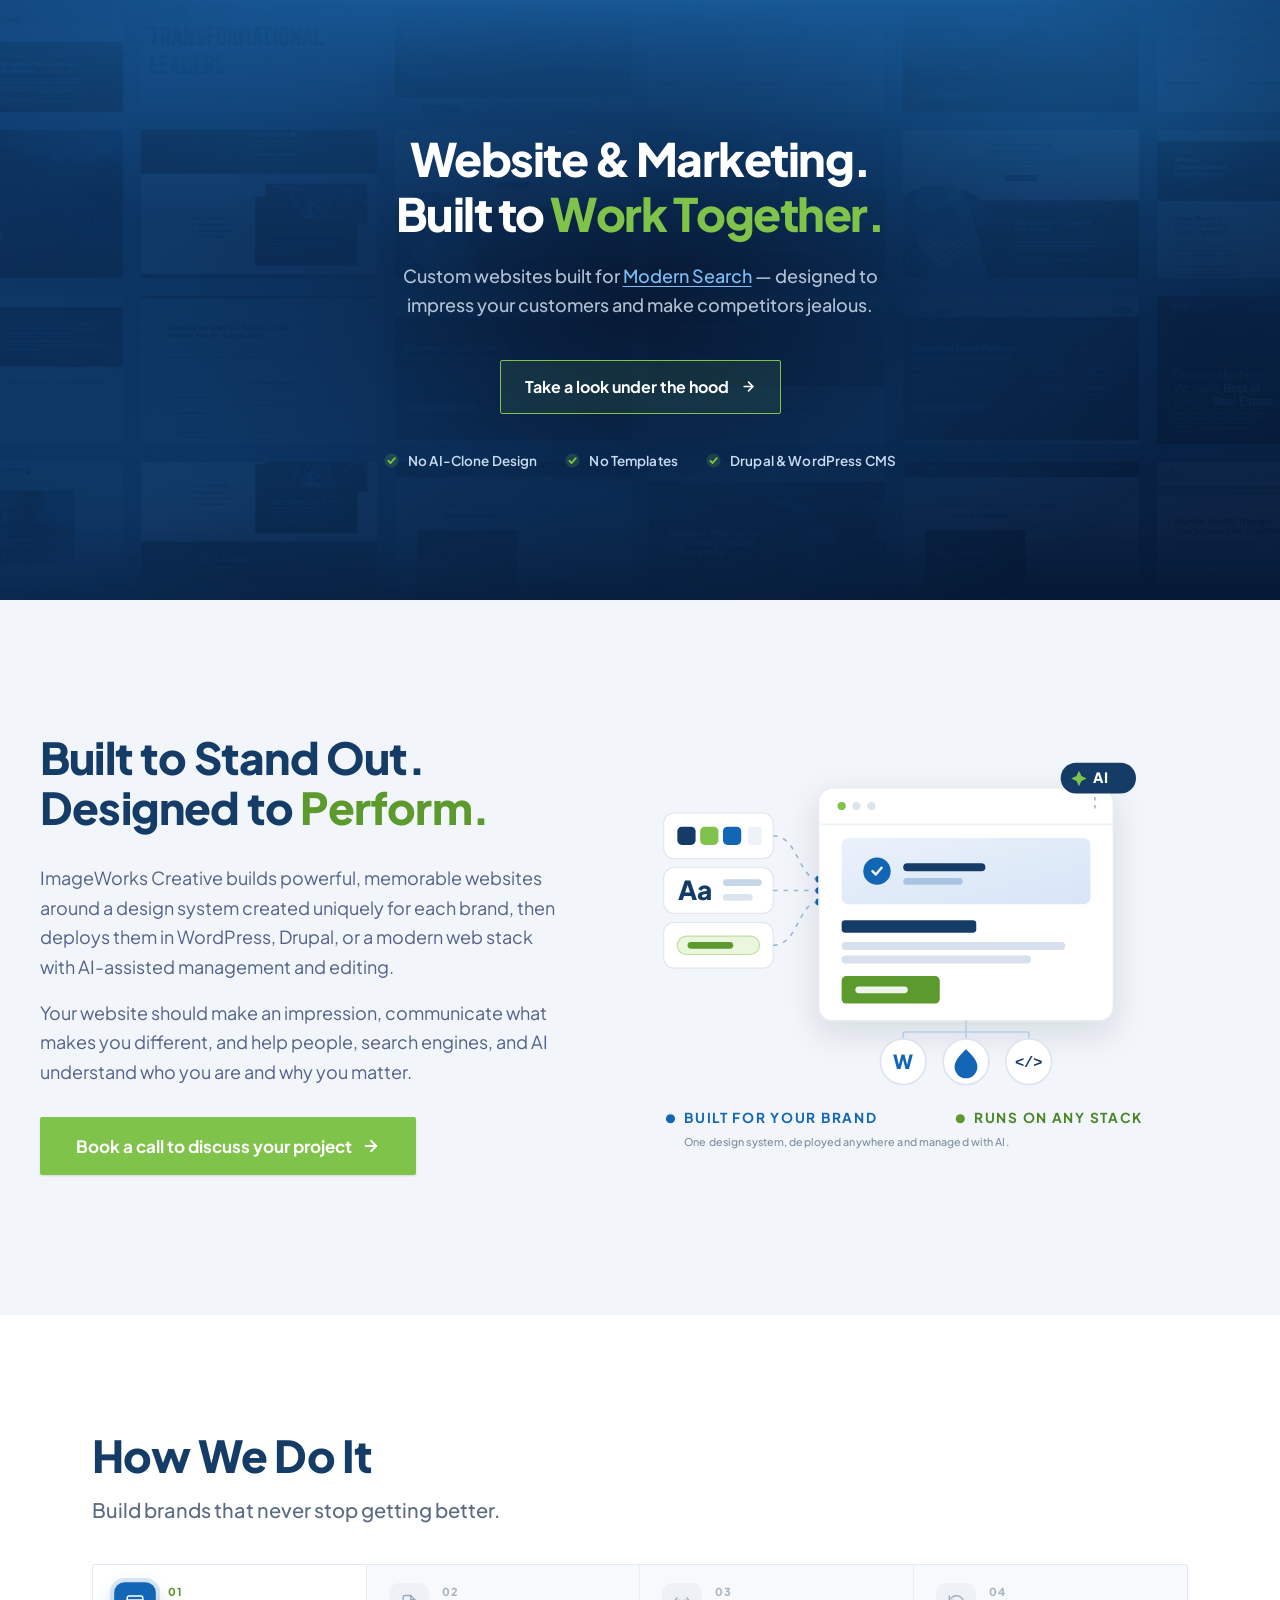
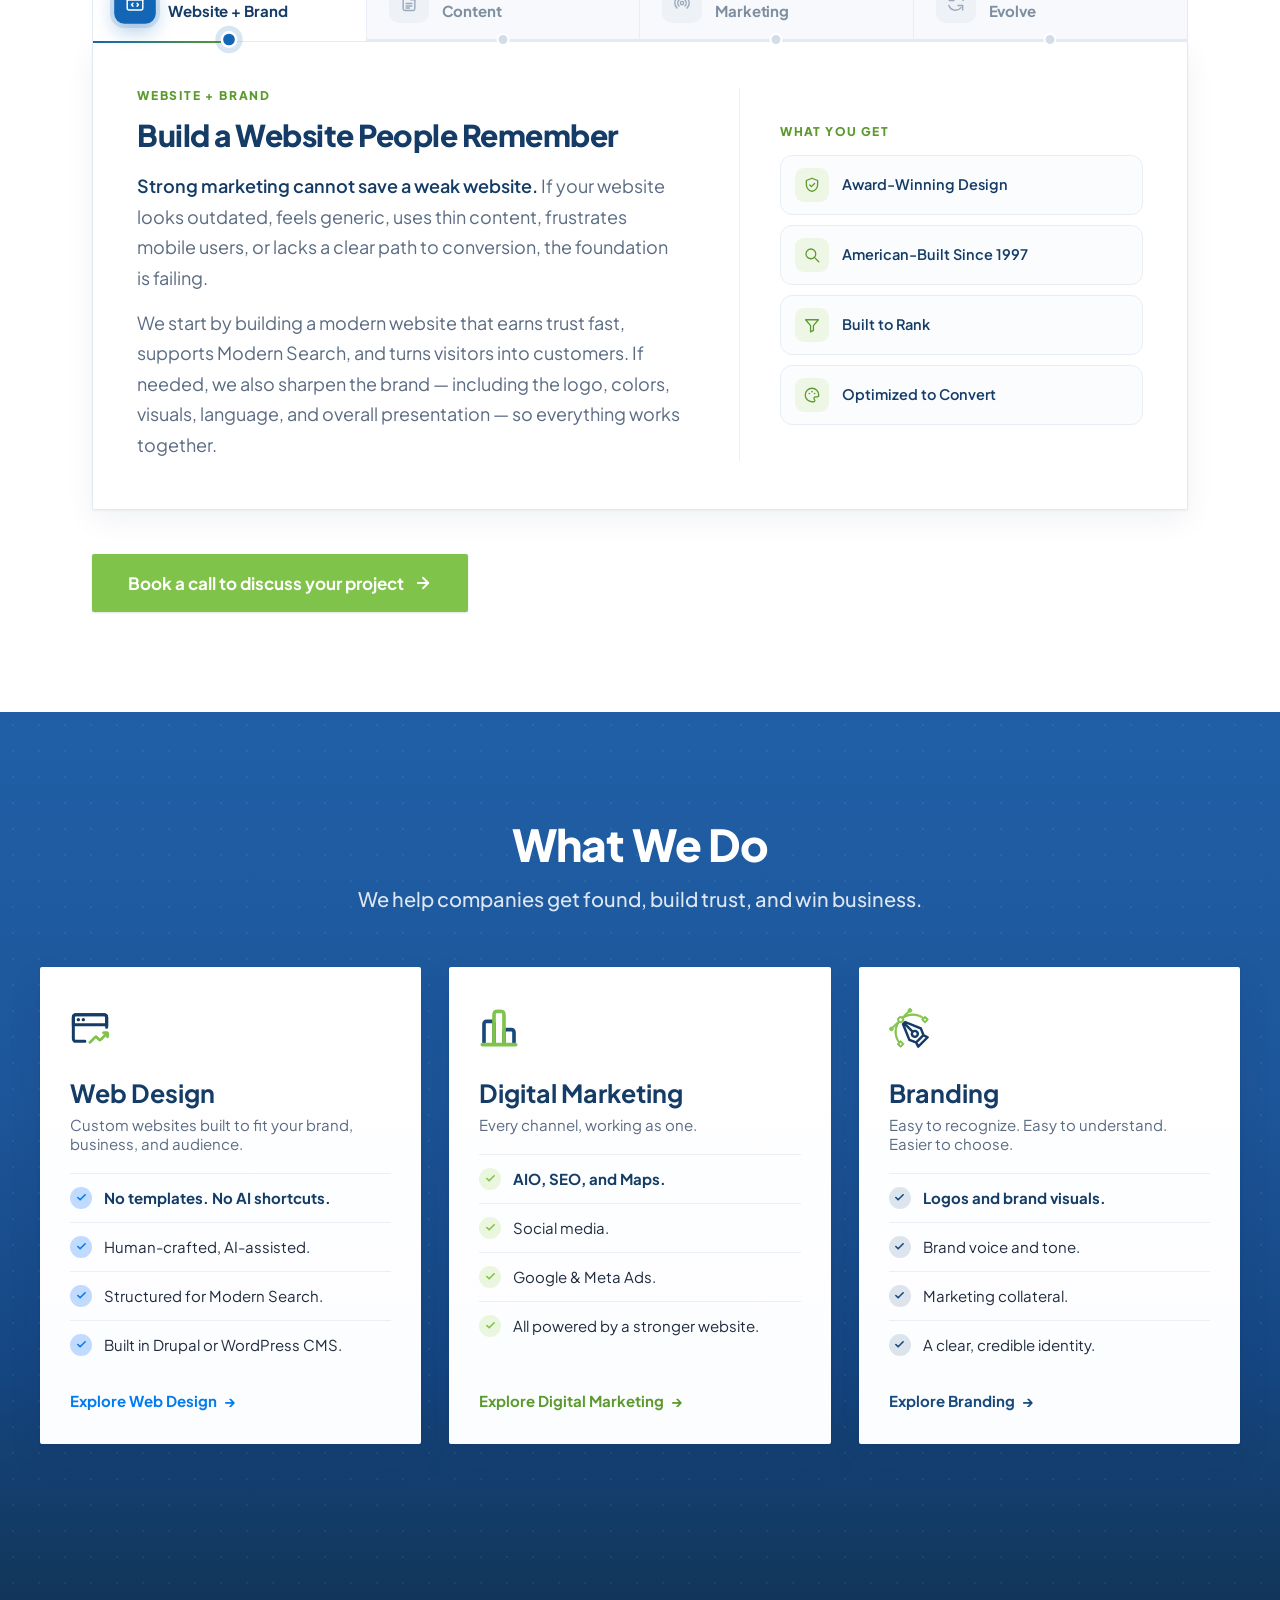
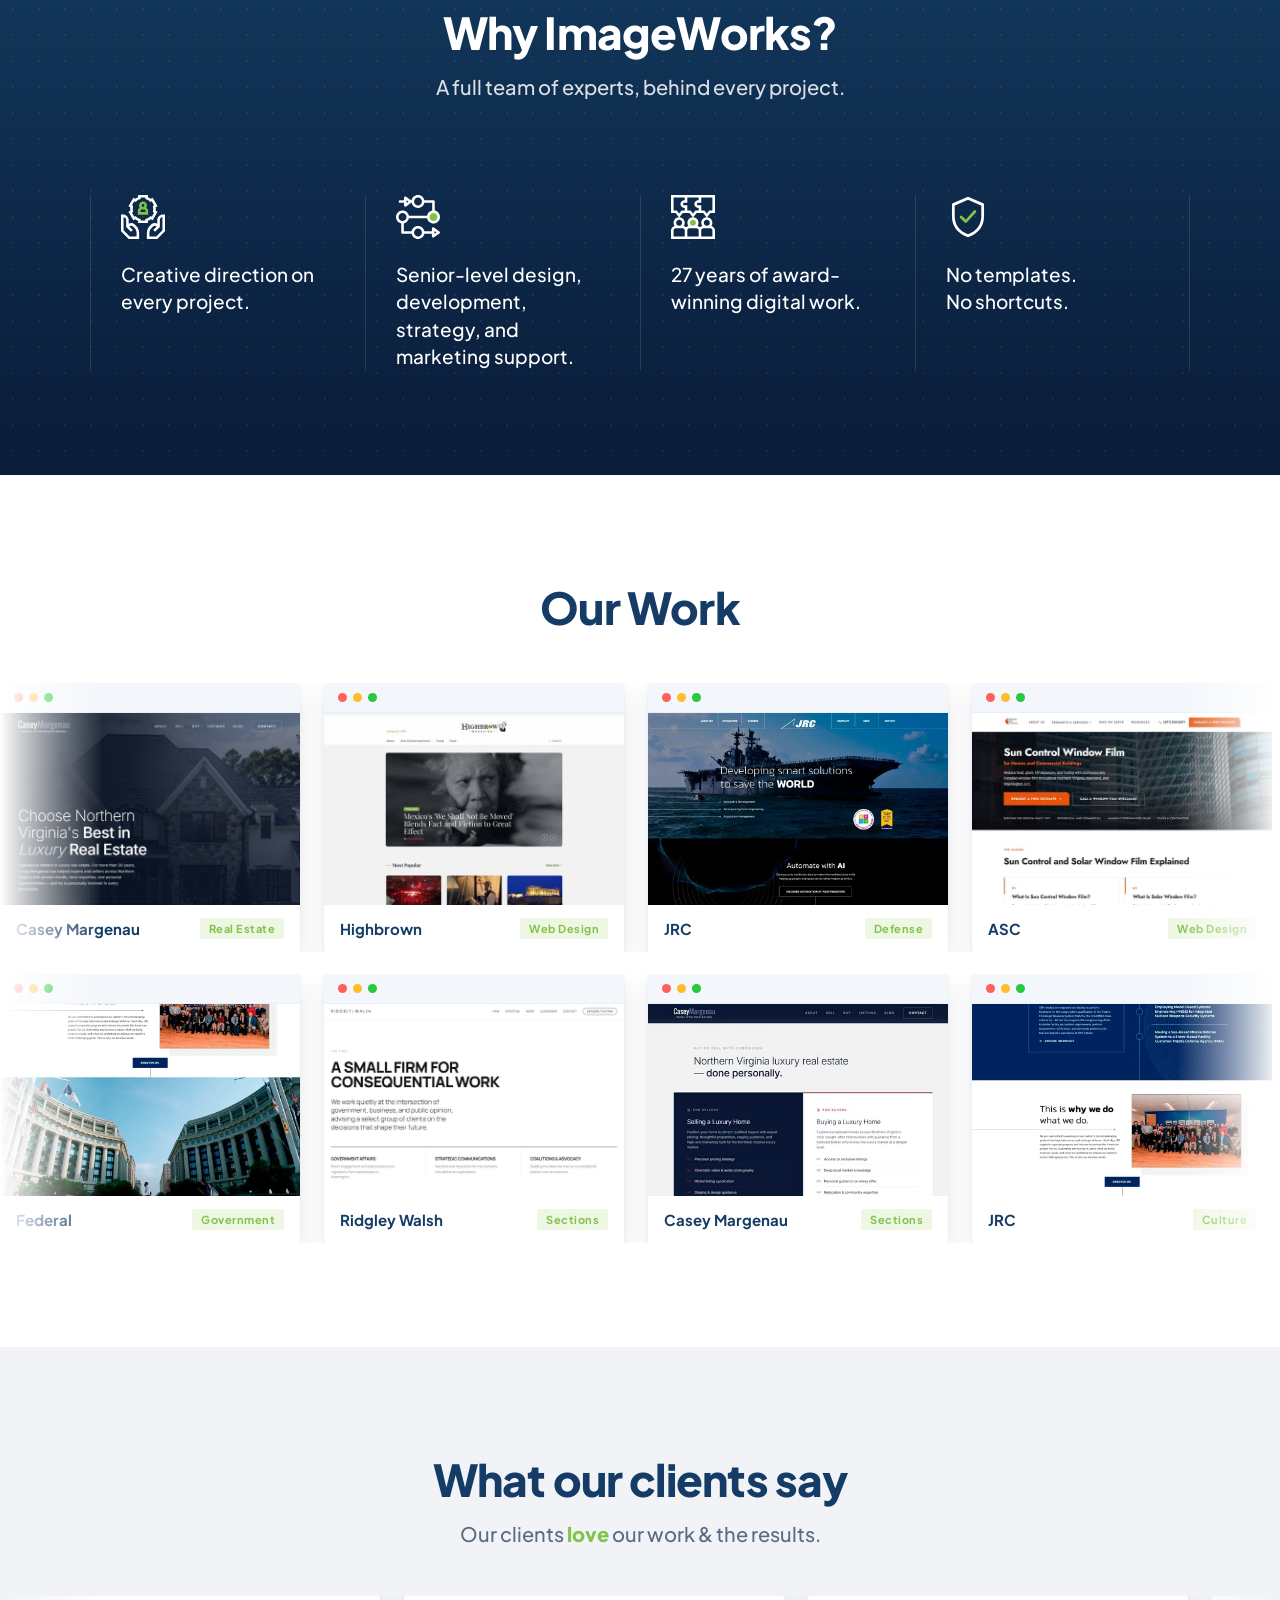
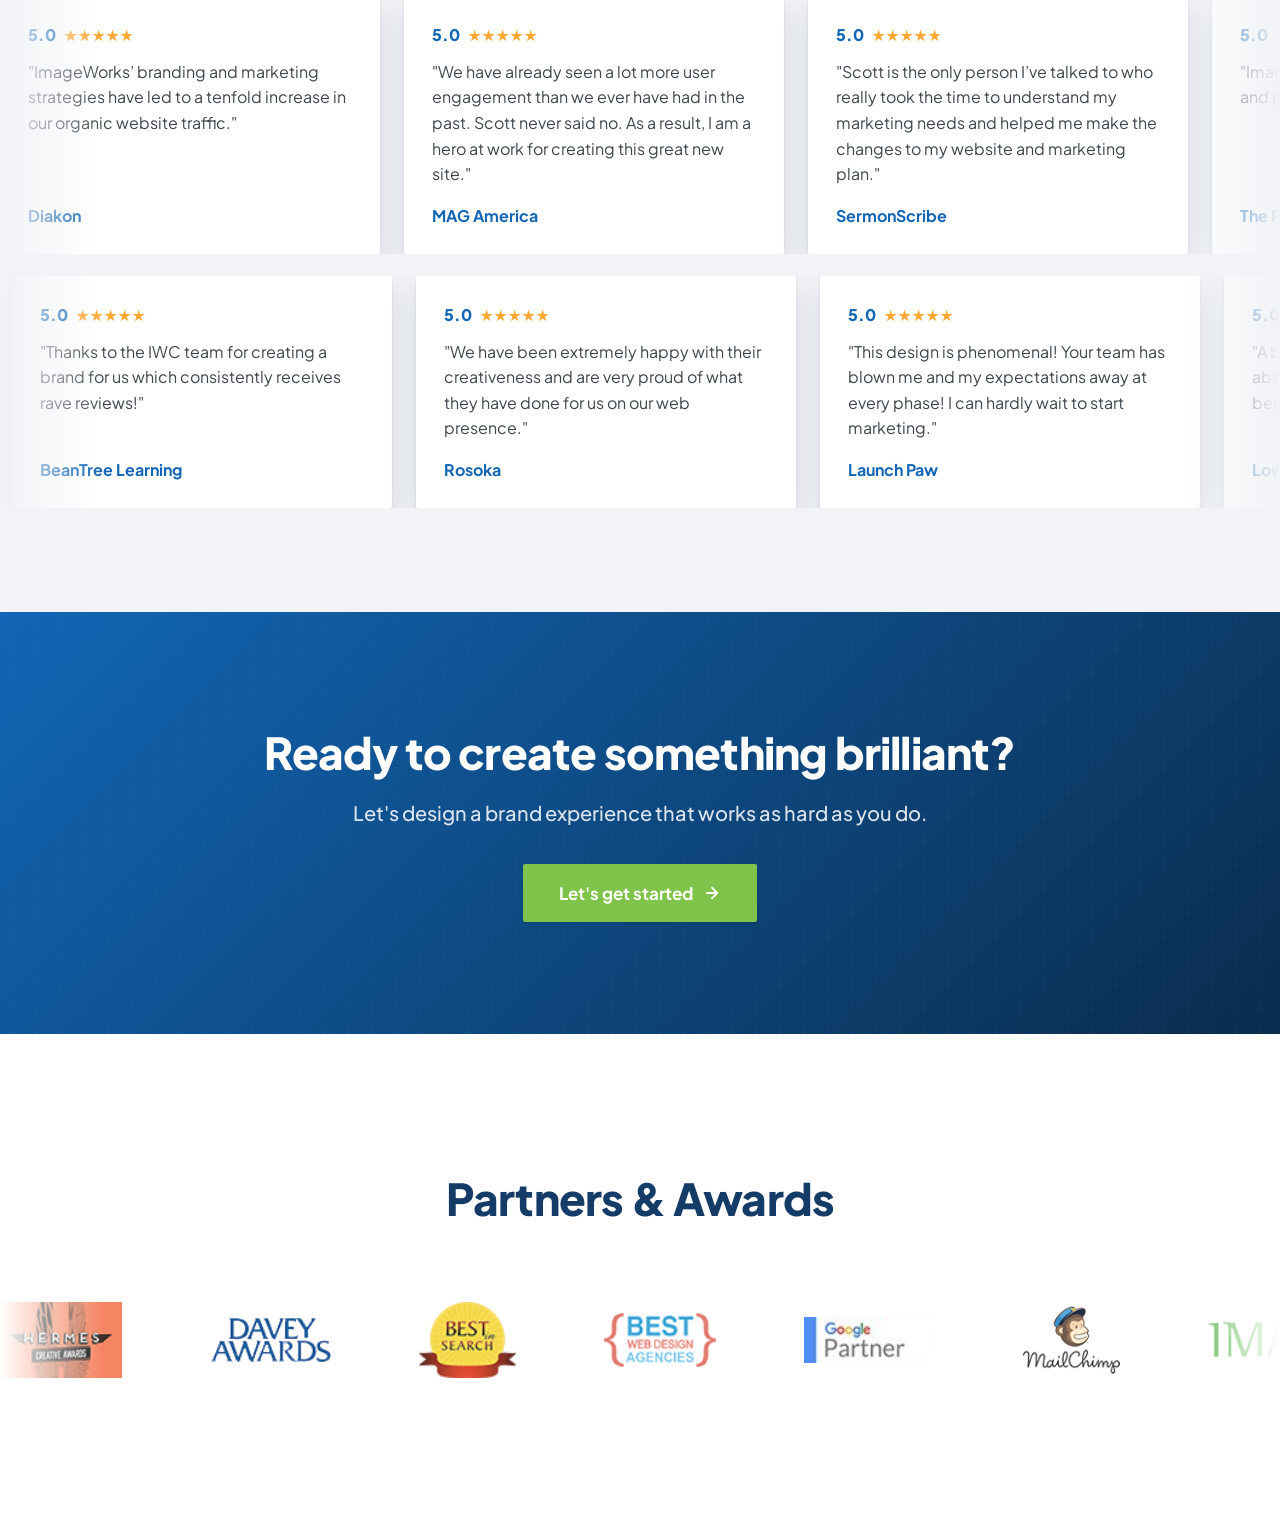
==== commit d4ad3fe8: "Intro graphic: swap the read-twice/search diagram for a brand+stack one The old graphic was all abou" ====
--- a/index.html
+++ b/index.html
@@ -60,178 +60,98 @@
           <a class="iw-btn iw-cta-btn" href="#cta">Book a call to discuss your project<svg width="18" height="18" viewBox="0 0 24 24" fill="none" stroke="currentColor" stroke-width="2.4" stroke-linecap="round" stroke-linejoin="round"><line x1="5" y1="12" x2="19" y2="12"/><polyline points="12 5 19 12 12 19"/></svg></a>
         </div>
       </div>
-      <!-- The same page, read twice: the site as a person sees it, and the
-           machine-readable structure standing behind it. The dashed rungs pair
-           each visible block with its structured counterpart — that pairing is
-           the whole point, so nothing is drawn that doesn't serve it. -->
+      <!-- One design system, built for the brand, assembles into a memorable
+           site that runs on WordPress, Drupal or a modern stack — tuned with AI. -->
       <div class="iw-illus ix-14">
-        <svg class="iw-sem ix-15" width="100%" viewBox="0 0 545 430" fill="none" xmlns="http://www.w3.org/2000/svg" role="img" aria-label="The same web page read two ways: on the left, the site as a person sees it; behind it, the same page as machines read it — structured blocks on a spine, with metadata attached above, entities branching off, and a verified trust mark at the end. Dashed lines pair each visible block with its structured counterpart.">
+        <svg class="iw-sem ix-15" viewBox="0 0 545 430" fill="none" xmlns="http://www.w3.org/2000/svg" role="img" aria-label="One design system built for your brand becomes a memorable website that runs on WordPress, Drupal or a modern web stack, with AI-assisted editing and management.">
           <defs>
-            <filter id="iwSemCard" x="-30%" y="-30%" width="160%" height="180%">
+            <filter id="iwCard2" x="-30%" y="-30%" width="160%" height="180%">
               <feDropShadow dx="0" dy="10" stdDeviation="14" flood-color="#0d2748" flood-opacity="0.13"/>
             </filter>
-            <filter id="iwSemChip" x="-40%" y="-60%" width="180%" height="240%">
-              <feDropShadow dx="0" dy="3" stdDeviation="4" flood-color="#0d2748" flood-opacity="0.10"/>
-            </filter>
+            <linearGradient id="iwHero2" x1="0" y1="0" x2="1" y2="1">
+              <stop offset="0" stop-color="#eaf1fb"/><stop offset="1" stop-color="#d7e5f6"/>
+            </linearGradient>
           </defs>
 
-          <!-- ---------- the machine layer, standing behind ---------- -->
-          <!-- the machine-read panel: top and right eased out a touch so the caption
-               and the JSON blocks aren't jammed against the edge (left/bottom fixed) -->
-          <rect x="214" y="50" width="312" height="290" rx="12" fill="#e9eff7" stroke="#d7e1ee" stroke-width="1"/>
-
-
-
-          <!-- technical caption: signals the stack to non-technical readers -->
-          <text x="308" y="76" font-family="ui-monospace, 'SF Mono', Consolas, monospace" font-size="11" font-weight="700" letter-spacing="1" fill="#5c9a2e">JSON-LD &#183; META &#183; LLM-READY</text>
-
-          <!-- the spine: the page's structure, top to bottom -->
-          <line x1="292" y1="80" x2="292" y2="288" stroke="#a9c4e3" stroke-width="1.5"/>
-
-          <!-- structured blocks — each one mirrors a block of the real page -->
-          <g stroke="#0f2f52" stroke-width="1.2">
-            <rect x="308" y="88" width="192" height="52" rx="5" fill="#143c66"/>
-            <rect x="308" y="148" width="192" height="44" rx="5" fill="#143c66"/>
-            <rect x="308" y="206" width="192" height="44" rx="5" fill="#143c66"/>
-          </g>
-          <g stroke="#bfe09b" stroke-width="1.2">
-            <rect x="308" y="272" width="192" height="32" rx="5" fill="#eaf6dd"/>
-          </g>
-          <g font-family="ui-monospace, 'SF Mono', Consolas, monospace" font-size="11.5">
-            <text x="316" y="101" fill="#80C34A" font-size="11">{ "@context": "schema.org",</text>
-            <text x="322" y="116" fill="#a8cef2" font-size="11">"@type": "LocalBusiness",</text>
-            <text x="322" y="131" fill="#a8cef2" font-size="11">"areaServed": "US" }</text>
-            <text x="316" y="164" fill="#a8cef2" font-size="11">&lt;meta name="description" &hellip;&gt;</text>
-            <text x="316" y="180" fill="#a8cef2" font-size="11">&lt;meta property="og:image" &hellip;&gt;</text>
-            <text x="316" y="222" fill="#80C34A">&lt;h1&gt; &lt;h2&gt; &lt;h3&gt;</text>
-            <text x="316" y="238" fill="#a8cef2">&lt;section&gt; layered for LLMs</text>
-          </g>
-          <!-- the trust block reads green: a credible, verified page -->
-          <rect x="308" y="272" width="192" height="32" rx="5" fill="#eaf6dd" stroke="#bfe09b" stroke-width="1.2"/>
-          <text x="322" y="293" font-family="ui-monospace, 'SF Mono', Consolas, monospace" font-size="12" fill="#4a8628">trust rank + backlinks</text>
-
-          <!-- spine nodes -->
+          <!-- ---------- the brand's design system: colours, type, components ---------- -->
+          <g>
+            <rect x="40" y="92" width="96" height="40" rx="9" fill="#ffffff" stroke="#e0e7f1" stroke-width="1"/>
+            <rect x="52" y="104" width="16" height="16" rx="4" fill="#143c66"/>
+            <rect x="72" y="104" width="16" height="16" rx="4" fill="#80c34a"/>
+            <rect x="92" y="104" width="16" height="16" rx="4" fill="#1266b5"/>
+            <rect x="114" y="104" width="12" height="16" rx="3" fill="#eef2f7"/>
+
+            <rect x="40" y="140" width="96" height="40" rx="9" fill="#ffffff" stroke="#e0e7f1" stroke-width="1"/>
+            <text x="53" y="168" font-family="'Plus Jakarta Sans', sans-serif" font-size="23" font-weight="800" fill="#143c66">Aa</text>
+            <rect x="92" y="150" width="34" height="6" rx="3" fill="#c7d5e8"/>
+            <rect x="92" y="163" width="26" height="6" rx="3" fill="#dce4ee"/>
+
+            <rect x="40" y="188" width="96" height="40" rx="9" fill="#ffffff" stroke="#e0e7f1" stroke-width="1"/>
+            <rect x="52" y="200" width="72" height="16" rx="8" fill="#eaf6dd" stroke="#bfe09b" stroke-width="1"/>
+            <rect x="61" y="205" width="40" height="6" rx="3" fill="#5c9a2e"/>
+          </g>
+
+          <!-- the system assembles into the site -->
+          <g stroke="#9db8d6" stroke-width="1.4" fill="none">
+            <path class="iw-sem-flow" d="M136 112 C 158 112, 158 150, 176 150"/>
+            <path class="iw-sem-flow" d="M136 160 L 176 160"/>
+            <path class="iw-sem-flow" d="M136 208 C 158 208, 158 170, 176 170"/>
+          </g>
           <g fill="#1266b5">
-            <circle cx="292" cy="118" r="4.5"/>
-            <circle cx="292" cy="170" r="4.5"/>
-            <circle cx="292" cy="228" r="4.5"/>
-          </g>
-          <!-- credibility: the signal the whole structure adds up to -->
-          <g class="iw-sem-check">
-            <circle cx="292" cy="288" r="9" fill="#5c9a2e"/>
-            <path d="M287.5 288 l3.2 3.2 l6 -6.4" stroke="#ffffff" stroke-width="1.9" stroke-linecap="round" stroke-linejoin="round"/>
-          </g>
-
-          <!-- entities lifted out of the content -->
+            <circle cx="176" cy="150" r="3"/>
+            <circle cx="176" cy="160" r="3"/>
+            <circle cx="176" cy="170" r="3"/>
+          </g>
+
+          <!-- ---------- the finished, on-brand website ---------- -->
+          <g filter="url(#iwCard2)">
+            <rect x="176" y="70" width="258" height="204" rx="12" fill="#ffffff" stroke="#e6ebf2" stroke-width="1"/>
+          </g>
+          <line x1="176" y1="102" x2="434" y2="102" stroke="#eef2f7" stroke-width="1.5"/>
+          <circle cx="196" cy="86" r="3.6" fill="#80c34a"/>
+          <circle cx="209" cy="86" r="3.6" fill="#dce4ee"/>
+          <circle cx="222" cy="86" r="3.6" fill="#dce4ee"/>
+          <rect x="196" y="114" width="218" height="58" rx="6" fill="url(#iwHero2)"/>
+          <circle cx="227" cy="143" r="12" fill="#1266b5"/>
+          <path d="M223 143 l3 3 5 -6" stroke="#ffffff" stroke-width="2" fill="none" stroke-linecap="round" stroke-linejoin="round"/>
+          <rect x="250" y="136" width="72" height="7" rx="3.5" fill="#143c66"/>
+          <rect x="250" y="149" width="52" height="6" rx="3" fill="#a9c4e3"/>
+          <rect x="196" y="186" width="118" height="11" rx="3" fill="#143c66"/>
+          <rect x="196" y="205" width="196" height="7" rx="3.5" fill="#d7e0ec"/>
+          <rect x="196" y="217" width="166" height="7" rx="3.5" fill="#d7e0ec"/>
+          <rect x="196" y="235" width="86" height="24" rx="4" fill="#5c9a2e"/>
+          <rect x="208" y="244" width="46" height="6" rx="3" fill="#ffffff" fill-opacity="0.9"/>
+
+          <!-- ---------- AI-assisted editing & management ---------- -->
           <g>
-            <path d="M500 168 L510 158 M500 176 L514 188 M500 226 L508 240" stroke="#b7cee6" stroke-width="1.1"/>
-            <circle cx="512" cy="156" r="3.4" fill="#2f7dd1"/>
-            <circle cx="516" cy="190" r="3.4" fill="#2f7dd1"/>
-            <circle cx="510" cy="242" r="3.4" fill="#2f7dd1"/>
-          </g>
-
-          <!-- ---------- the page itself, in front ---------- -->
-          <g filter="url(#iwSemCard)">
-            <rect x="24" y="96" width="236" height="228" rx="10" fill="#ffffff" stroke="#e6ebf2" stroke-width="1"/>
-          </g>
-          <line x1="24" y1="140" x2="260" y2="140" stroke="#eef2f7" stroke-width="1.5"/>
-          <circle cx="44" cy="118" r="3.5" fill="#80c34a"/>
-          <circle cx="57" cy="118" r="3.5" fill="#dce4ee"/>
-          <circle cx="70" cy="118" r="3.5" fill="#dce4ee"/>
-          <rect x="44" y="146" width="196" height="48" rx="5" fill="#eef2f7"/>
-          <rect x="44" y="212" width="118" height="9" rx="3" fill="#143c66"/>
-          <rect x="44" y="230" width="160" height="6" rx="3" fill="#d7e0ec"/>
-          <rect x="44" y="244" width="128" height="6" rx="3" fill="#d7e0ec"/>
-          <rect x="44" y="277" width="76" height="22" rx="4" fill="#5c9a2e"/>
-          <rect x="56" y="285" width="40" height="5" rx="2.5" fill="rgba(255,255,255,.85)"/>
-
-          <!-- ---------- the pairing: every visible block has a machine-readable twin ---------- -->
-          <g class="iw-sem-rungs" stroke="#8fb4da" stroke-width="1.3" stroke-linecap="round">
-            <line class="iw-sem-flow" x1="264" y1="118" x2="286" y2="118"/>
-            <line class="iw-sem-flow" x1="264" y1="170" x2="286" y2="170"/>
-            <line class="iw-sem-flow" x1="264" y1="228" x2="286" y2="228"/>
-            <line class="iw-sem-flow" x1="264" y1="288" x2="282" y2="288"/>
-          </g>
-
-          <circle cx="76" cy="368.5" r="4" fill="#1266b5"/>
-          <text class="iw-sem-label" x="88" y="373" fill="#1266b5">WHAT PEOPLE SEE</text>
-          <circle cx="282" cy="368.5" r="4" fill="#5c9a2e"/>
-          <text class="iw-sem-label" x="294" y="373" fill="#4a8628">WHAT MACHINES READ</text>
-          <!-- the stakes, in a quiet aside under the machine label -->
-          <text class="ix-16" x="294" y="391" font-size="9.4" font-weight="500" fill="#7d8ea1"><tspan x="294">Without this, you&rsquo;re invisible to</tspan><tspan x="294" dy="12.4">Modern Search and AI.</tspan></text>
+            <path d="M418 78 L418 92" stroke="#9db8d6" stroke-width="1.4" stroke-dasharray="3 4"/>
+            <rect x="388" y="48" width="66" height="27" rx="13.5" fill="#143c66"/>
+            <path class="iw-sem-check" d="M404 55 l2.2 4.6 4.6 2.2 -4.6 2.2 -2.2 4.6 -2.2 -4.6 -4.6 -2.2 4.6 -2.2 z" fill="#80c34a"/>
+            <text x="416" y="66" font-family="'Plus Jakarta Sans', sans-serif" font-size="12.5" font-weight="800" letter-spacing="1" fill="#ffffff">AI</text>
+          </g>
+
+          <!-- ---------- runs on any stack ---------- -->
+          <g stroke="#b7cee6" stroke-width="1.4" fill="none">
+            <path d="M305 274 L305 284"/>
+            <path d="M250 284 L360 284"/>
+            <path d="M250 284 L250 291"/>
+            <path d="M305 284 L305 291"/>
+            <path d="M360 284 L360 291"/>
+          </g>
+          <circle cx="250" cy="310" r="20" fill="#ffffff" stroke="#dbe4f0" stroke-width="1.4"/>
+          <text x="250" y="316" text-anchor="middle" font-family="'Plus Jakarta Sans', sans-serif" font-size="17" font-weight="800" fill="#1266b5">W</text>
+          <circle cx="305" cy="310" r="20" fill="#ffffff" stroke="#dbe4f0" stroke-width="1.4"/>
+          <path d="M305 299 c 7 7, 10 10.5, 10 15.5 a 10 10 0 0 1 -20 0 c 0 -5 3 -8.5 10 -15.5 z" fill="#1266b5"/>
+          <circle cx="360" cy="310" r="20" fill="#ffffff" stroke="#dbe4f0" stroke-width="1.4"/>
+          <text x="360" y="315" text-anchor="middle" font-family="ui-monospace, 'SF Mono', Consolas, monospace" font-size="13.5" font-weight="700" fill="#143c66">&lt;/&gt;</text>
+
+          <!-- ---------- labels ---------- -->
+          <circle cx="46" cy="360" r="4" fill="#1266b5"/>
+          <text class="iw-sem-label" x="58" y="364" fill="#1266b5">BUILT FOR YOUR BRAND</text>
+          <circle cx="300" cy="360" r="4" fill="#5c9a2e"/>
+          <text class="iw-sem-label" x="312" y="364" fill="#4a8628">RUNS ON ANY STACK</text>
+          <text class="ix-16" x="58" y="384" font-size="9.4" font-weight="500" fill="#7d8ea1">One design system, deployed anywhere and managed with AI.</text>
         </svg>
-
-        <!-- Mobile only: the combined diagram is too small to read on a phone, so
-             the two panels are shown stacked — WHAT PEOPLE SEE, then the machine
-             panel below it. Same coordinates as above, cropped by viewBox. -->
-        <div class="iw-sem-stack" aria-hidden="true">
-          <div class="iw-sem-item">
-            <p class="iw-sem-cap"><span class="iw-dot ix-17"></span><span class="ix-18">WHAT PEOPLE SEE</span></p>
-            <svg class="iw-sem-m" viewBox="16 90 252 244" fill="none" xmlns="http://www.w3.org/2000/svg">
-              <defs>
-                <filter id="iwSemCardM" x="-30%" y="-30%" width="160%" height="180%">
-                  <feDropShadow dx="0" dy="10" stdDeviation="14" flood-color="#0d2748" flood-opacity="0.13"/>
-                </filter>
-              </defs>
-              <g filter="url(#iwSemCardM)">
-                <rect x="24" y="96" width="236" height="228" rx="10" fill="#ffffff" stroke="#e6ebf2" stroke-width="1"/>
-              </g>
-              <line x1="24" y1="140" x2="260" y2="140" stroke="#eef2f7" stroke-width="1.5"/>
-              <circle cx="44" cy="118" r="3.5" fill="#80c34a"/>
-              <circle cx="57" cy="118" r="3.5" fill="#dce4ee"/>
-              <circle cx="70" cy="118" r="3.5" fill="#dce4ee"/>
-              <rect x="44" y="146" width="196" height="48" rx="5" fill="#eef2f7"/>
-              <rect x="44" y="212" width="118" height="9" rx="3" fill="#143c66"/>
-              <rect x="44" y="230" width="160" height="6" rx="3" fill="#d7e0ec"/>
-              <rect x="44" y="244" width="128" height="6" rx="3" fill="#d7e0ec"/>
-              <rect x="44" y="277" width="76" height="22" rx="4" fill="#5c9a2e"/>
-              <rect x="56" y="285" width="40" height="5" rx="2.5" fill="rgba(255,255,255,.85)"/>
-            </svg>
-          </div>
-
-          <div class="iw-sem-item">
-            <p class="iw-sem-cap"><span class="iw-dot ix-19"></span><span class="ix-20">WHAT MACHINES READ</span></p>
-            <p class="iw-sem-aside">Without this, you&rsquo;re invisible to Modern Search and AI.</p>
-            <svg class="iw-sem-m" viewBox="208 44 324 302" fill="none" xmlns="http://www.w3.org/2000/svg">
-            <rect x="214" y="50" width="312" height="290" rx="12" fill="#e9eff7" stroke="#d7e1ee" stroke-width="1"/>
-              <g transform="translate(-31,0)">
-            <text x="308" y="76" font-family="ui-monospace, 'SF Mono', Consolas, monospace" font-size="11" font-weight="700" letter-spacing="1" fill="#5c9a2e">JSON-LD &#183; META &#183; LLM-READY</text>
-            <line x1="292" y1="80" x2="292" y2="288" stroke="#a9c4e3" stroke-width="1.5"/>
-            <g stroke="#0f2f52" stroke-width="1.2">
-              <rect x="308" y="88" width="192" height="52" rx="5" fill="#143c66"/>
-              <rect x="308" y="148" width="192" height="44" rx="5" fill="#143c66"/>
-              <rect x="308" y="206" width="192" height="44" rx="5" fill="#143c66"/>
-            </g>
-            <g font-family="ui-monospace, 'SF Mono', Consolas, monospace" font-size="11.5">
-              <text x="316" y="101" fill="#80C34A" font-size="11">{ "@context": "schema.org",</text>
-              <text x="322" y="116" fill="#a8cef2" font-size="11">"@type": "LocalBusiness",</text>
-              <text x="322" y="131" fill="#a8cef2" font-size="11">"areaServed": "US" }</text>
-              <text x="316" y="164" fill="#a8cef2" font-size="11">&lt;meta name="description" &hellip;&gt;</text>
-              <text x="316" y="180" fill="#a8cef2" font-size="11">&lt;meta property="og:image" &hellip;&gt;</text>
-              <text x="316" y="222" fill="#80C34A">&lt;h1&gt; &lt;h2&gt; &lt;h3&gt;</text>
-              <text x="316" y="238" fill="#a8cef2">&lt;section&gt; layered for LLMs</text>
-            </g>
-            <rect x="308" y="272" width="192" height="32" rx="5" fill="#eaf6dd" stroke="#bfe09b" stroke-width="1.2"/>
-            <text x="322" y="293" font-family="ui-monospace, 'SF Mono', Consolas, monospace" font-size="12" fill="#4a8628">trust rank + backlinks</text>
-            <g fill="#1266b5">
-              <circle cx="292" cy="118" r="4.5"/>
-              <circle cx="292" cy="170" r="4.5"/>
-              <circle cx="292" cy="228" r="4.5"/>
-            </g>
-            <g>
-              <circle cx="292" cy="288" r="9" fill="#5c9a2e"/>
-              <path d="M287.5 288 l3.2 3.2 l6 -6.4" stroke="#ffffff" stroke-width="1.9" stroke-linecap="round" stroke-linejoin="round"/>
-            </g>
-            <g>
-              <path d="M500 168 L510 158 M500 176 L514 188 M500 226 L508 240" stroke="#b7cee6" stroke-width="1.1"/>
-              <circle cx="512" cy="156" r="3.4" fill="#2f7dd1"/>
-              <circle cx="516" cy="190" r="3.4" fill="#2f7dd1"/>
-              <circle cx="510" cy="242" r="3.4" fill="#2f7dd1"/>
-            </g>
-              </g>
-            </svg>
-          </div>
-        </div>
       </div>
     </div>
   </div>
--- a/styles.css
+++ b/styles.css
@@ -462,23 +462,7 @@
 /* ---------- phones: tablet (>=768) keeps the desktop layout, phones stack ----------
    The grids are set inline in index.html, so these override with !important. */
 
-/* the stacked intro panels only exist for phones */
-.iw-sem-stack { display: none; }
-
 @media (max-width: 767px) {
-  /* the "read twice" diagram: swap the tiny side-by-side SVG for the two panels
-     stacked (WHAT PEOPLE SEE, then the machine panel) so each is legible */
-  .iw-sem { display: none !important; }
-  .iw-sem-stack { display: flex; flex-direction: column; align-items: stretch; gap: 30px; width: 100%; }
-  .iw-sem-item { width: 100%; }
-  .iw-sem-m { width: 100%; height: auto; display: block; margin-top: 12px; }
-  /* labels live in HTML now (not the SVG): same size for both, sitting above
-     each graphic and nudged in from the left edge */
-  .iw-sem-cap { display: flex; align-items: center; gap: 9px; margin: 0; padding-left: 14px; text-align: left;
-    font-size: 14px; font-weight: 700; letter-spacing: 1.4px; }
-  .iw-dot { width: 9px; height: 9px; border-radius: 50%; flex: none; display: inline-block; }
-  .iw-sem-aside { margin: 4px 0 0; padding-left: 14px; text-align: left; font-size: 12.5px; font-weight: 500; color: #7d8ea1; }
-
   /* reviews: one readable row instead of two, with cards that fit the screen */
   .iw-testi-row2 { display: none !important; }
   .iw-testi { width: 84vw !important; max-width: 330px !important; }
@@ -705,4 +689,4 @@
 /* ---------- shared green CTA button (matches "Let's get started") ---------- */
 .iw-cta-btn { display: inline-flex; align-items: center; gap: 10px; height: 58px; padding: 0 36px; border-radius: 2px; background: #80c34a; color: #fff; font-size: 17px; font-weight: 700; text-decoration: none; box-shadow: 0 1px 2px rgba(20,40,80,.14); }
 .iw-intro-cta { margin-top: 30px; }
-.iw-hwdi-cta { display: flex; justify-content: center; margin-top: 44px; }
+.iw-hwdi-cta { display: flex; justify-content: flex-start; margin-top: 44px; }
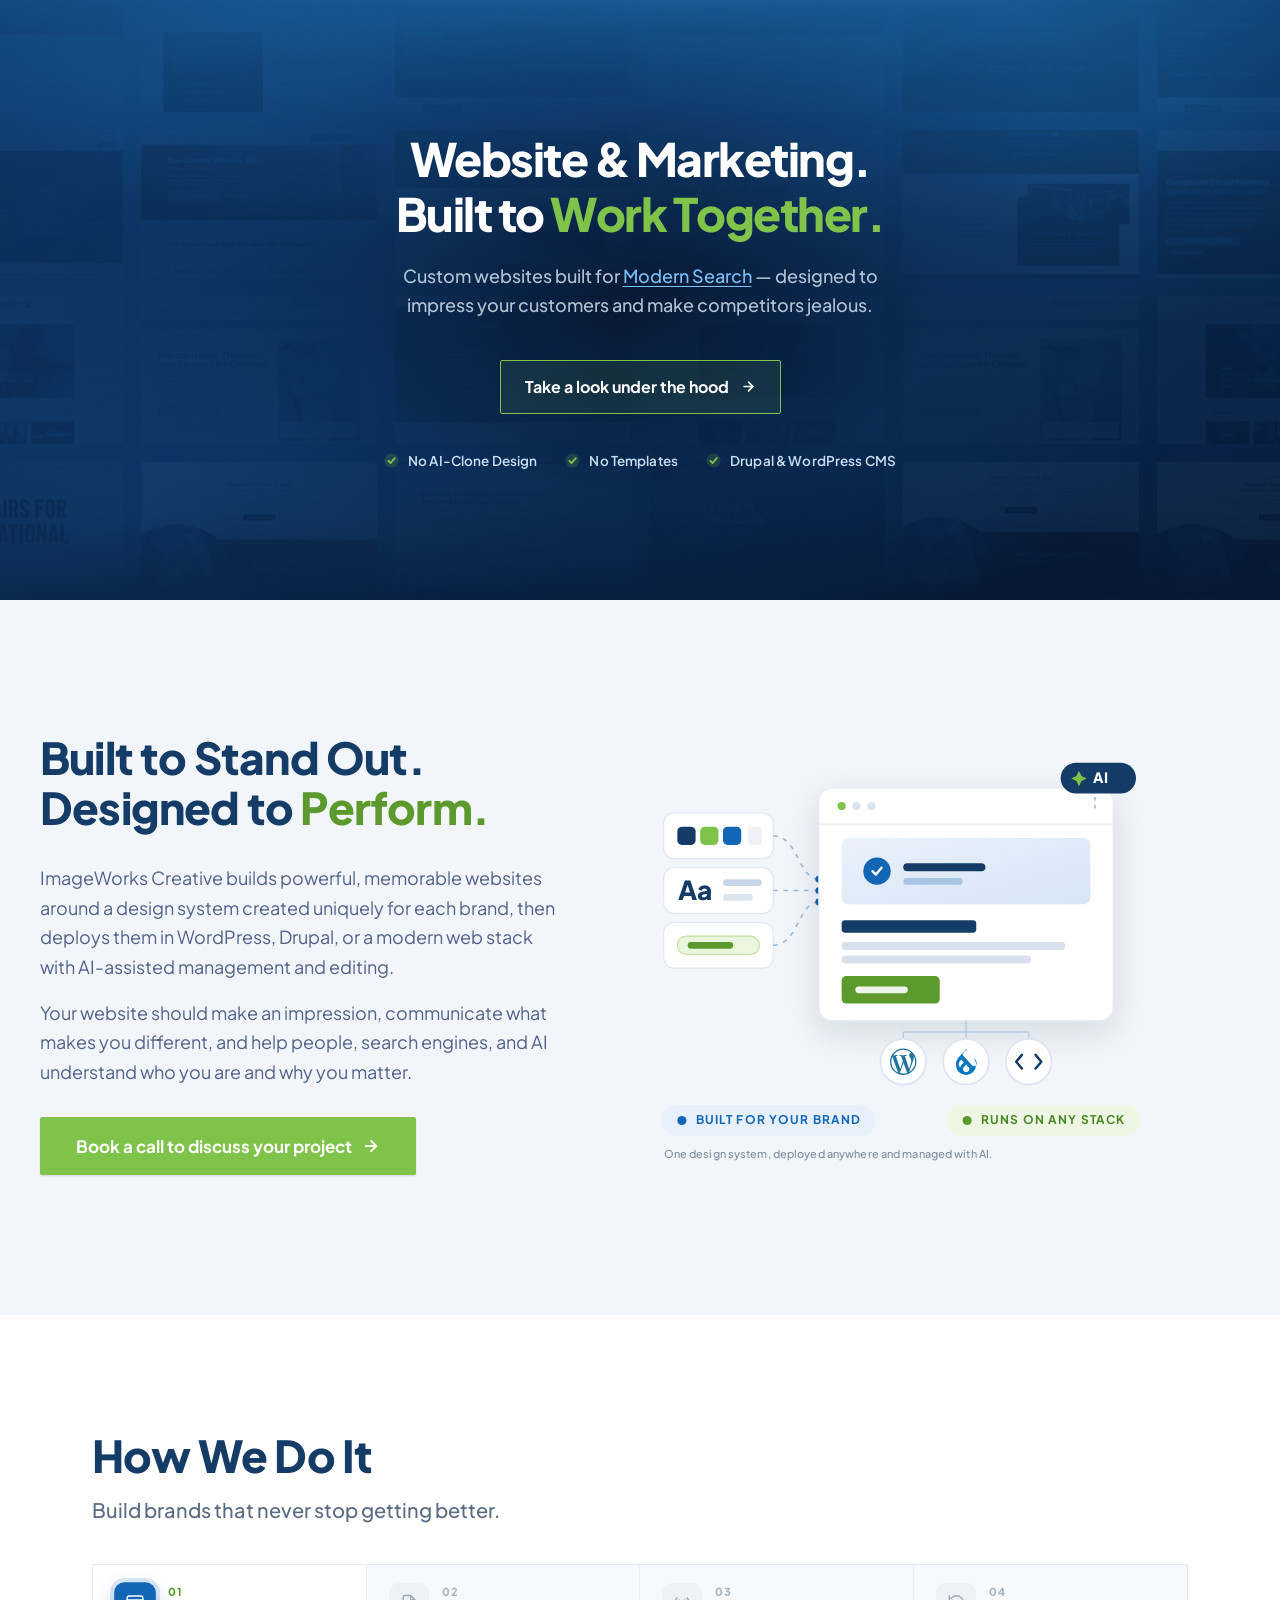
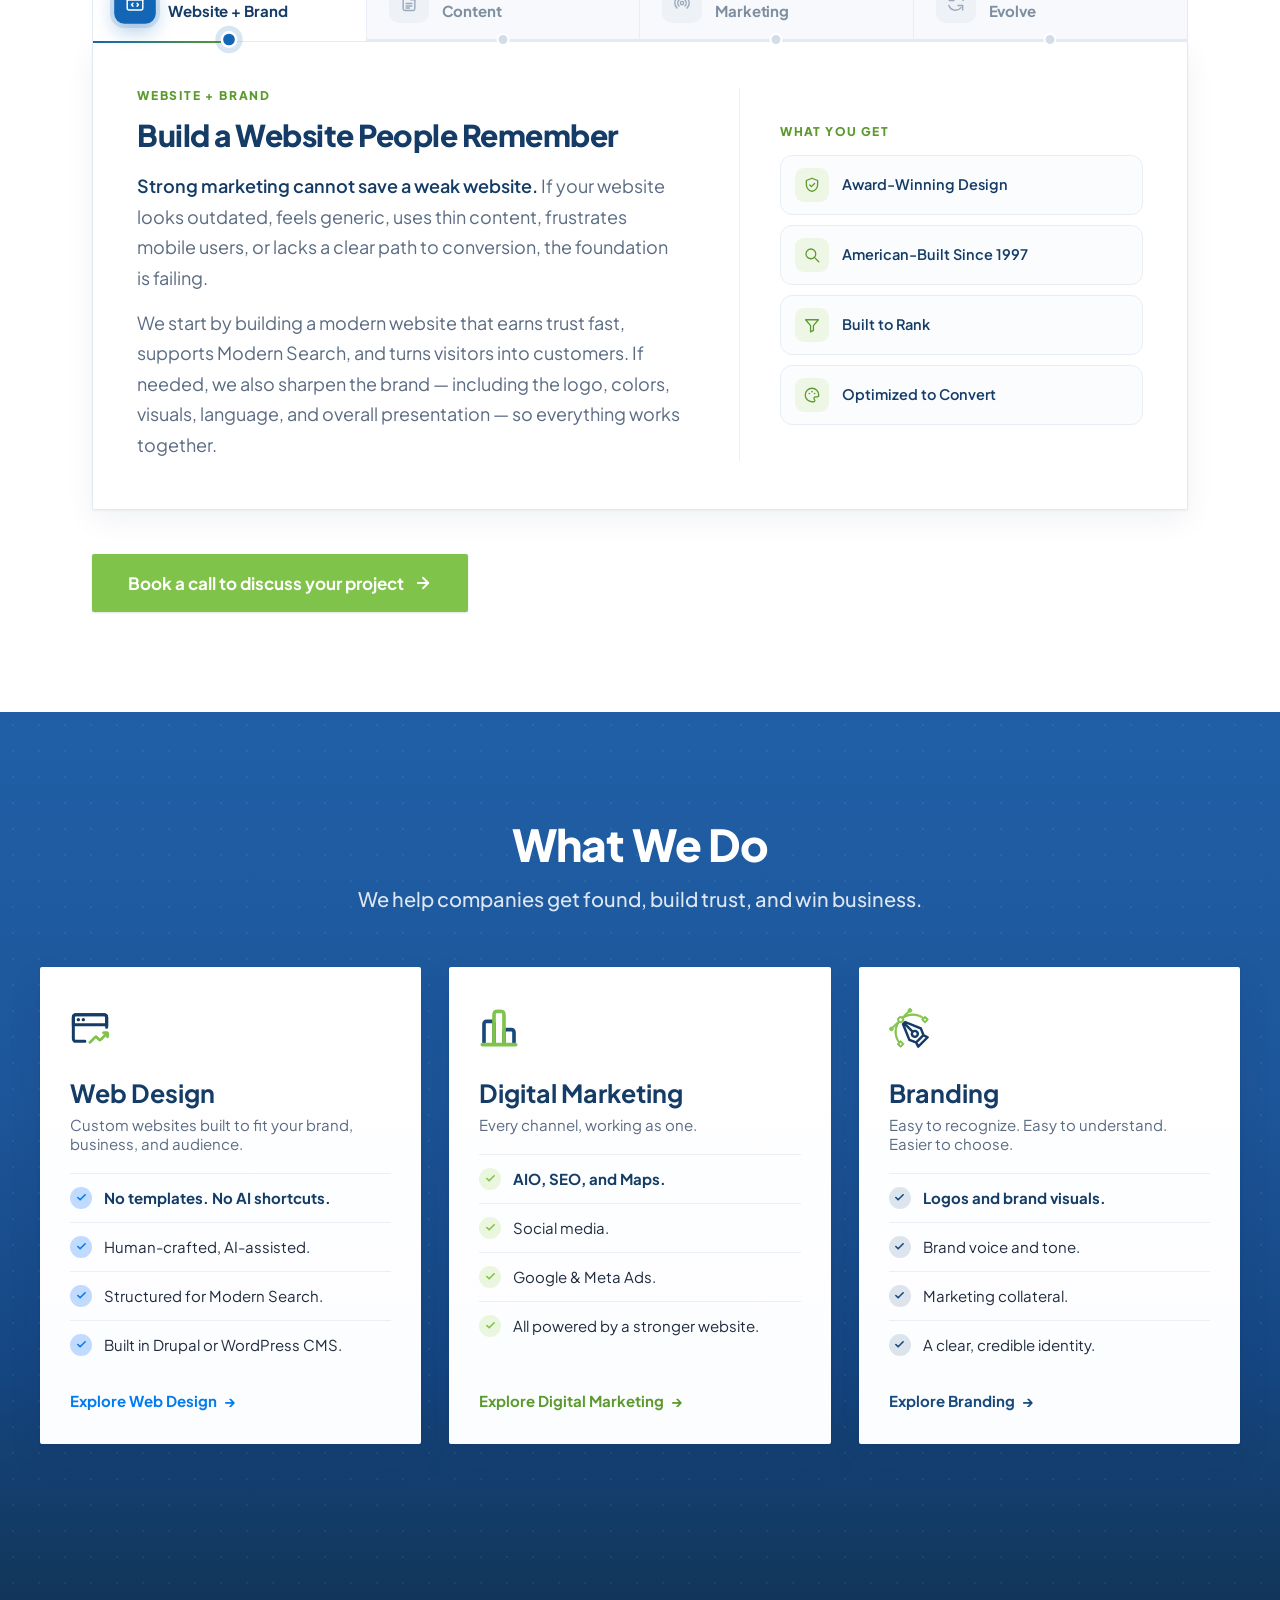
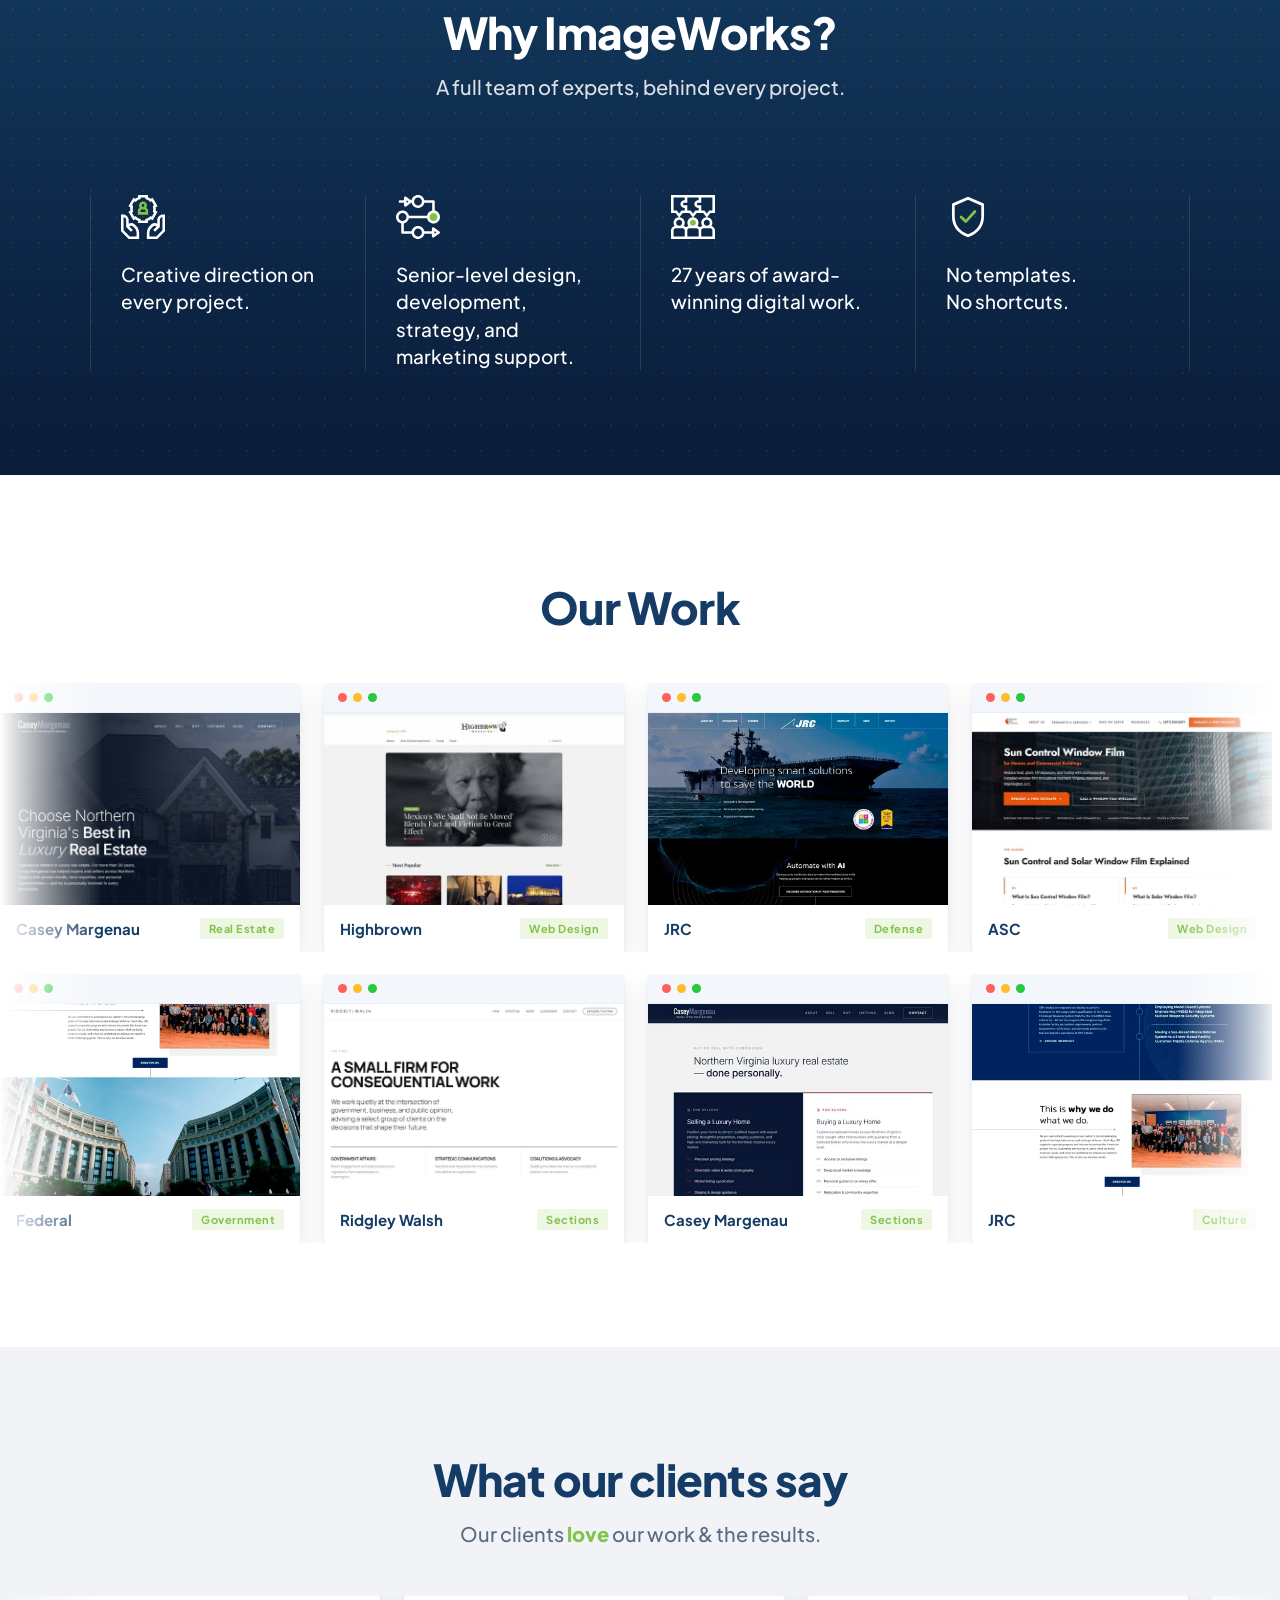
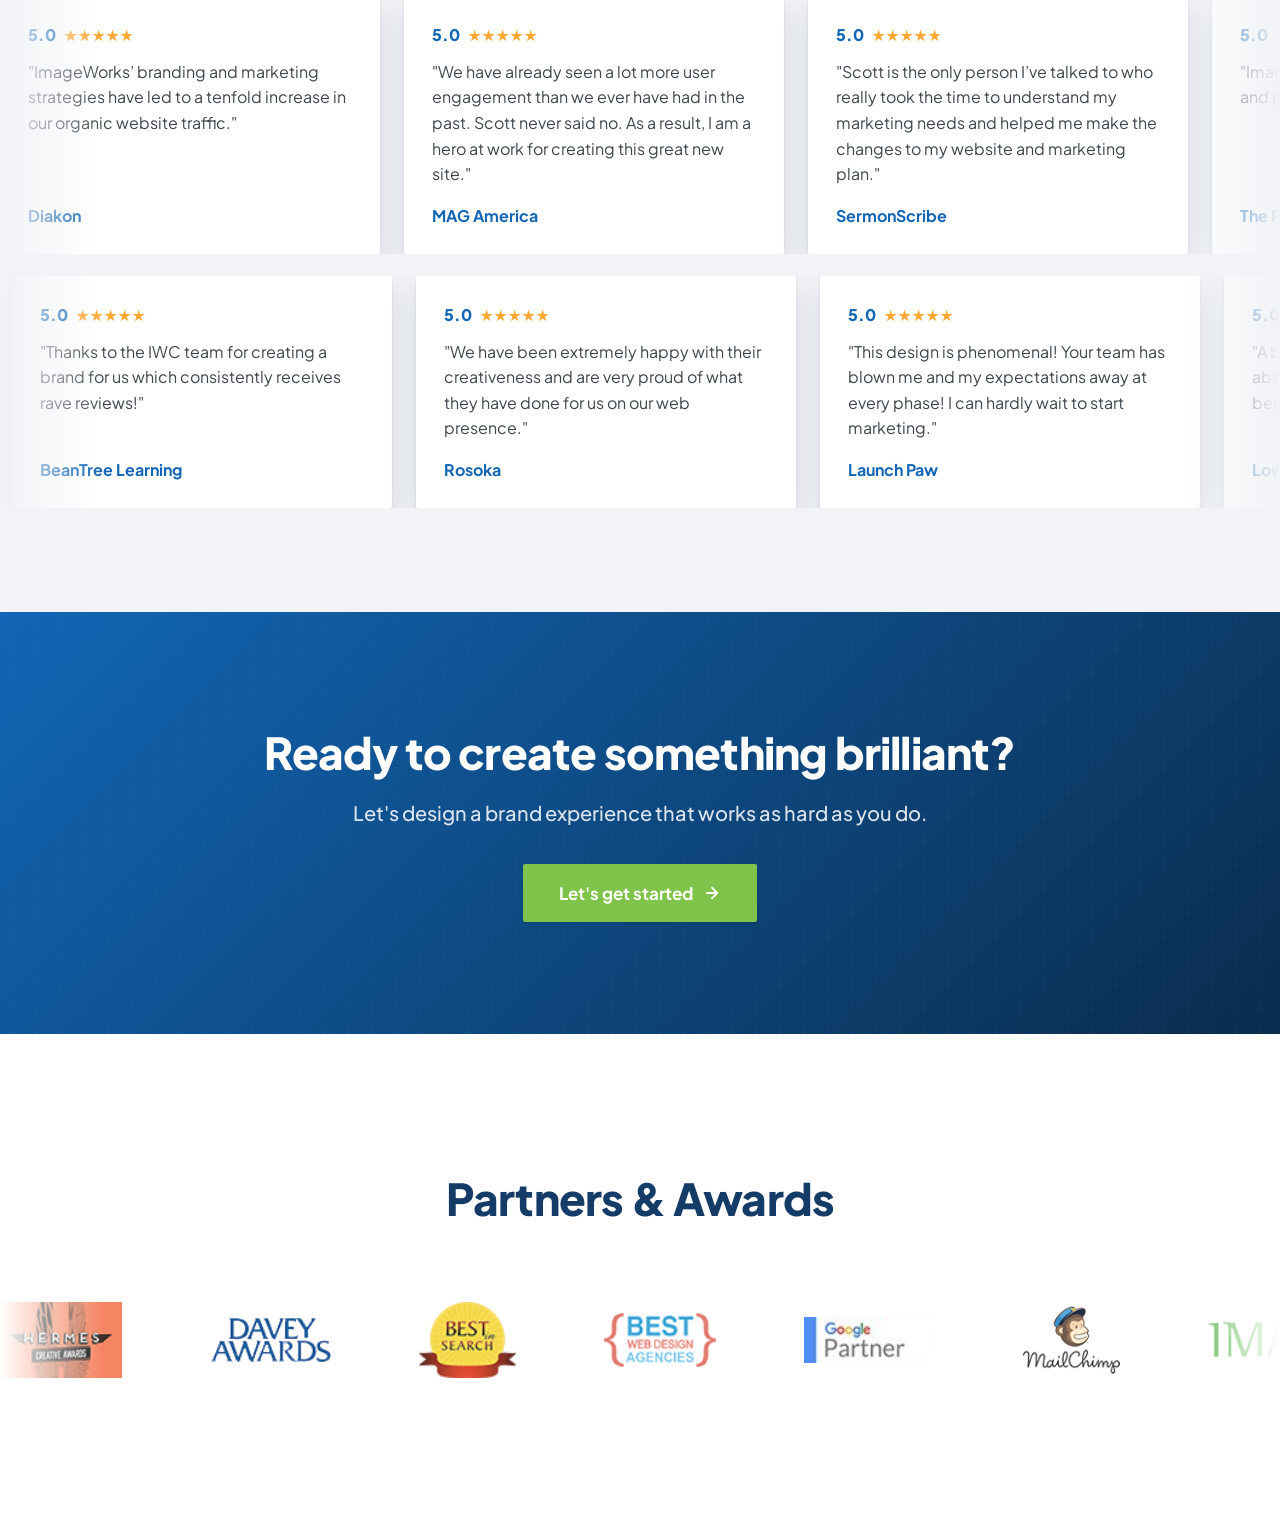
==== commit 9b446f50: "Intro graphic: real WP/Drupal logos, chip labels, hover motion - Swapped the stylised W/drop for the" ====
--- a/index.html
+++ b/index.html
@@ -74,18 +74,20 @@
           </defs>
 
           <!-- ---------- the brand's design system: colours, type, components ---------- -->
-          <g>
+          <g class="iw-ds-tile">
             <rect x="40" y="92" width="96" height="40" rx="9" fill="#ffffff" stroke="#e0e7f1" stroke-width="1"/>
             <rect x="52" y="104" width="16" height="16" rx="4" fill="#143c66"/>
             <rect x="72" y="104" width="16" height="16" rx="4" fill="#80c34a"/>
             <rect x="92" y="104" width="16" height="16" rx="4" fill="#1266b5"/>
             <rect x="114" y="104" width="12" height="16" rx="3" fill="#eef2f7"/>
-
+          </g>
+          <g class="iw-ds-tile">
             <rect x="40" y="140" width="96" height="40" rx="9" fill="#ffffff" stroke="#e0e7f1" stroke-width="1"/>
             <text x="53" y="168" font-family="'Plus Jakarta Sans', sans-serif" font-size="23" font-weight="800" fill="#143c66">Aa</text>
             <rect x="92" y="150" width="34" height="6" rx="3" fill="#c7d5e8"/>
             <rect x="92" y="163" width="26" height="6" rx="3" fill="#dce4ee"/>
-
+          </g>
+          <g class="iw-ds-tile">
             <rect x="40" y="188" width="96" height="40" rx="9" fill="#ffffff" stroke="#e0e7f1" stroke-width="1"/>
             <rect x="52" y="200" width="72" height="16" rx="8" fill="#eaf6dd" stroke="#bfe09b" stroke-width="1"/>
             <rect x="61" y="205" width="40" height="6" rx="3" fill="#5c9a2e"/>
@@ -123,14 +125,14 @@
           <rect x="208" y="244" width="46" height="6" rx="3" fill="#ffffff" fill-opacity="0.9"/>
 
           <!-- ---------- AI-assisted editing & management ---------- -->
-          <g>
+          <g class="iw-ai">
             <path d="M418 78 L418 92" stroke="#9db8d6" stroke-width="1.4" stroke-dasharray="3 4"/>
             <rect x="388" y="48" width="66" height="27" rx="13.5" fill="#143c66"/>
             <path class="iw-sem-check" d="M404 55 l2.2 4.6 4.6 2.2 -4.6 2.2 -2.2 4.6 -2.2 -4.6 -4.6 -2.2 4.6 -2.2 z" fill="#80c34a"/>
             <text x="416" y="66" font-family="'Plus Jakarta Sans', sans-serif" font-size="12.5" font-weight="800" letter-spacing="1" fill="#ffffff">AI</text>
           </g>
 
-          <!-- ---------- runs on any stack ---------- -->
+          <!-- ---------- runs on any stack (real logos) ---------- -->
           <g stroke="#b7cee6" stroke-width="1.4" fill="none">
             <path d="M305 274 L305 284"/>
             <path d="M250 284 L360 284"/>
@@ -138,19 +140,38 @@
             <path d="M305 284 L305 291"/>
             <path d="M360 284 L360 291"/>
           </g>
-          <circle cx="250" cy="310" r="20" fill="#ffffff" stroke="#dbe4f0" stroke-width="1.4"/>
-          <text x="250" y="316" text-anchor="middle" font-family="'Plus Jakarta Sans', sans-serif" font-size="17" font-weight="800" fill="#1266b5">W</text>
-          <circle cx="305" cy="310" r="20" fill="#ffffff" stroke="#dbe4f0" stroke-width="1.4"/>
-          <path d="M305 299 c 7 7, 10 10.5, 10 15.5 a 10 10 0 0 1 -20 0 c 0 -5 3 -8.5 10 -15.5 z" fill="#1266b5"/>
-          <circle cx="360" cy="310" r="20" fill="#ffffff" stroke="#dbe4f0" stroke-width="1.4"/>
-          <text x="360" y="315" text-anchor="middle" font-family="ui-monospace, 'SF Mono', Consolas, monospace" font-size="13.5" font-weight="700" fill="#143c66">&lt;/&gt;</text>
-
-          <!-- ---------- labels ---------- -->
-          <circle cx="46" cy="360" r="4" fill="#1266b5"/>
-          <text class="iw-sem-label" x="58" y="364" fill="#1266b5">BUILT FOR YOUR BRAND</text>
-          <circle cx="300" cy="360" r="4" fill="#5c9a2e"/>
-          <text class="iw-sem-label" x="312" y="364" fill="#4a8628">RUNS ON ANY STACK</text>
-          <text class="ix-16" x="58" y="384" font-size="9.4" font-weight="500" fill="#7d8ea1">One design system, deployed anywhere and managed with AI.</text>
+
+          <g class="iw-stack-badge">
+            <circle cx="250" cy="310" r="20" fill="#ffffff" stroke="#dbe4f0" stroke-width="1.4"/>
+            <g transform="translate(238.4,298.4) scale(0.966)" fill="#21759b">
+              <path d="M21.469 6.825c.84 1.537 1.318 3.3 1.318 5.175 0 3.979-2.156 7.456-5.363 9.325l3.295-9.527c.615-1.54.82-2.771.82-3.864 0-.405-.026-.78-.07-1.11m-7.981.105c.647-.03 1.232-.105 1.232-.105.582-.075.514-.93-.067-.899 0 0-1.755.135-2.88.135-1.064 0-2.85-.15-2.85-.15-.585-.03-.661.855-.075.885 0 0 .54.061 1.125.09l1.68 4.605-2.37 7.08L5.354 7.03c.649-.03 1.234-.1 1.234-.1.585-.075.516-.93-.065-.896 0 0-1.746.138-2.874.138-.2 0-.438-.008-.69-.015C4.911 3.15 8.235 1.215 12 1.215c2.809 0 5.365 1.072 7.286 2.833-.046-.003-.091-.009-.141-.009-1.06 0-1.812.923-1.812 1.914 0 .89.513 1.643 1.06 2.531.411.72.89 1.643.89 2.977 0 .923-.354 1.994-.821 3.479l-1.075 3.585-3.9-11.61.001.014zM12 22.784c-1.059 0-2.081-.153-3.048-.437l3.237-9.406 3.315 9.087c.024.053.05.101.078.149-1.12.393-2.325.609-3.582.609M1.211 12c0-1.564.336-3.05.935-4.39L7.29 21.709C3.694 19.96 1.212 16.271 1.211 12M12 0C5.385 0 0 5.385 0 12s5.385 12 12 12 12-5.385 12-12S18.615 0 12 0"/>
+            </g>
+          </g>
+
+          <g class="iw-stack-badge">
+            <circle cx="305" cy="310" r="20" fill="#ffffff" stroke="#dbe4f0" stroke-width="1.4"/>
+            <g transform="translate(293.4,298.4) scale(0.966)" fill="#0678be">
+              <path d="M15.78 5.113C14.09 3.425 12.48 1.815 11.998 0c-.48 1.815-2.09 3.425-3.778 5.113-2.534 2.53-5.405 5.4-5.405 9.702a9.184 9.18 0 1 0 18.368 0c0-4.302-2.871-7.17-5.404-9.702M6.72 16.954c-.563-.019-2.64-3.582.86-7.041l2.316 2.523a.195.195 0 0 1-.014.276c-.54.556-2.529 2.361-2.879 3.855-.072.309-.216.436-.283.386m5.246 4.366a2.679 2.679 0 0 1-2.679-2.679 2.696 2.696 0 0 1 .749-1.848c.539-.585 2.128-2.318 2.128-2.318s1.562 1.761 2.121 2.311a2.622 2.622 0 0 1 .766 1.855 2.679 2.679 0 0 1-2.679 2.679m6.564-5.677c-.08.176-.26.469-.505.478-.44.016-.487-.209-.812-.692-.715-1.062-6.94-7.559-8.1-8.812-1.018-1.106-.143-1.885.264-2.293C9.916 3.502 12 1.418 12 1.418s6.24 5.921 8.856 9.006c.03.033 1.62 2.196.234 5.219"/>
+            </g>
+          </g>
+
+          <g class="iw-stack-badge">
+            <circle cx="360" cy="310" r="20" fill="#ffffff" stroke="#dbe4f0" stroke-width="1.4"/>
+            <path d="M354 304 l-5 6 5 6 M366 304 l5 6 -5 6" stroke="#143c66" stroke-width="2.2" fill="none" stroke-linecap="round" stroke-linejoin="round"/>
+          </g>
+
+          <!-- ---------- labels, as chips ---------- -->
+          <g class="iw-glabel">
+            <rect x="38" y="348" width="188" height="27" rx="13.5" fill="#e8f1fb"/>
+            <circle cx="56" cy="361.5" r="4" fill="#1266b5"/>
+            <text class="iw-chip-txt" x="68" y="365" fill="#1266b5">BUILT FOR YOUR BRAND</text>
+          </g>
+          <g class="iw-glabel">
+            <rect x="288" y="348" width="170" height="27" rx="13.5" fill="#eef7e4"/>
+            <circle cx="306" cy="361.5" r="4" fill="#5c9a2e"/>
+            <text class="iw-chip-txt" x="318" y="365" fill="#4a8628">RUNS ON ANY STACK</text>
+          </g>
+          <text class="ix-16" x="40" y="394" font-size="9.6" font-weight="500" fill="#7d8ea1">One design system, deployed anywhere and managed with AI.</text>
         </svg>
       </div>
     </div>
--- a/styles.css
+++ b/styles.css
@@ -690,3 +690,19 @@
 .iw-cta-btn { display: inline-flex; align-items: center; gap: 10px; height: 58px; padding: 0 36px; border-radius: 2px; background: #80c34a; color: #fff; font-size: 17px; font-weight: 700; text-decoration: none; box-shadow: 0 1px 2px rgba(20,40,80,.14); }
 .iw-intro-cta { margin-top: 30px; }
 .iw-hwdi-cta { display: flex; justify-content: flex-start; margin-top: 44px; }
+
+
+/* ---------- intro graphic: chip labels + hover interactions ---------- */
+.iw-chip-txt { font-size: 10.5px; font-weight: 700; letter-spacing: 1px; }
+.iw-ds-tile, .iw-stack-badge, .iw-glabel, .iw-ai {
+  transform-box: fill-box; transform-origin: center;
+  transition: transform .3s cubic-bezier(.2,.8,.3,1);
+}
+.iw-ds-tile:hover { transform: translateY(-3px); }
+.iw-stack-badge { cursor: pointer; }
+.iw-stack-badge:hover { transform: translateY(-4px) scale(1.1); }
+.iw-glabel:hover { transform: scale(1.05); }
+.iw-ai:hover { transform: scale(1.06); }
+@media (prefers-reduced-motion: reduce) {
+  .iw-ds-tile, .iw-stack-badge, .iw-glabel, .iw-ai { transition: none; }
+}
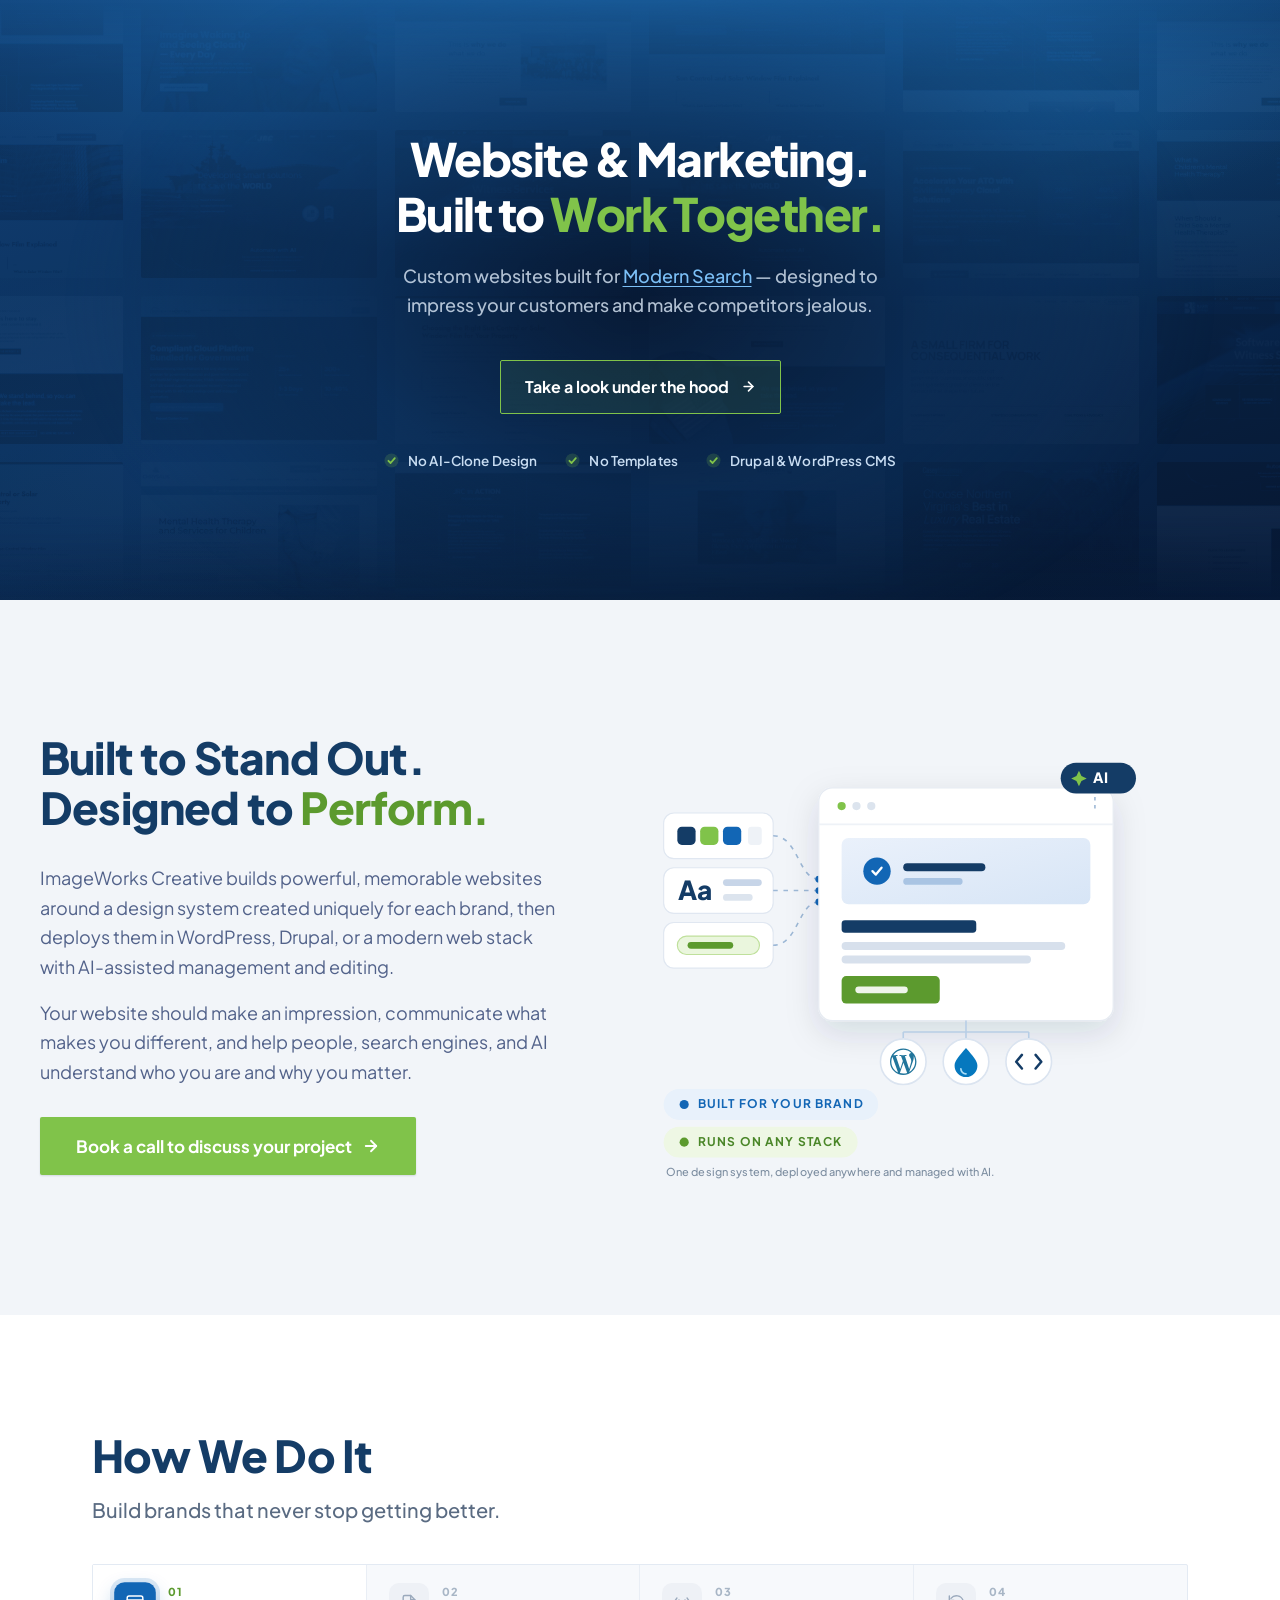
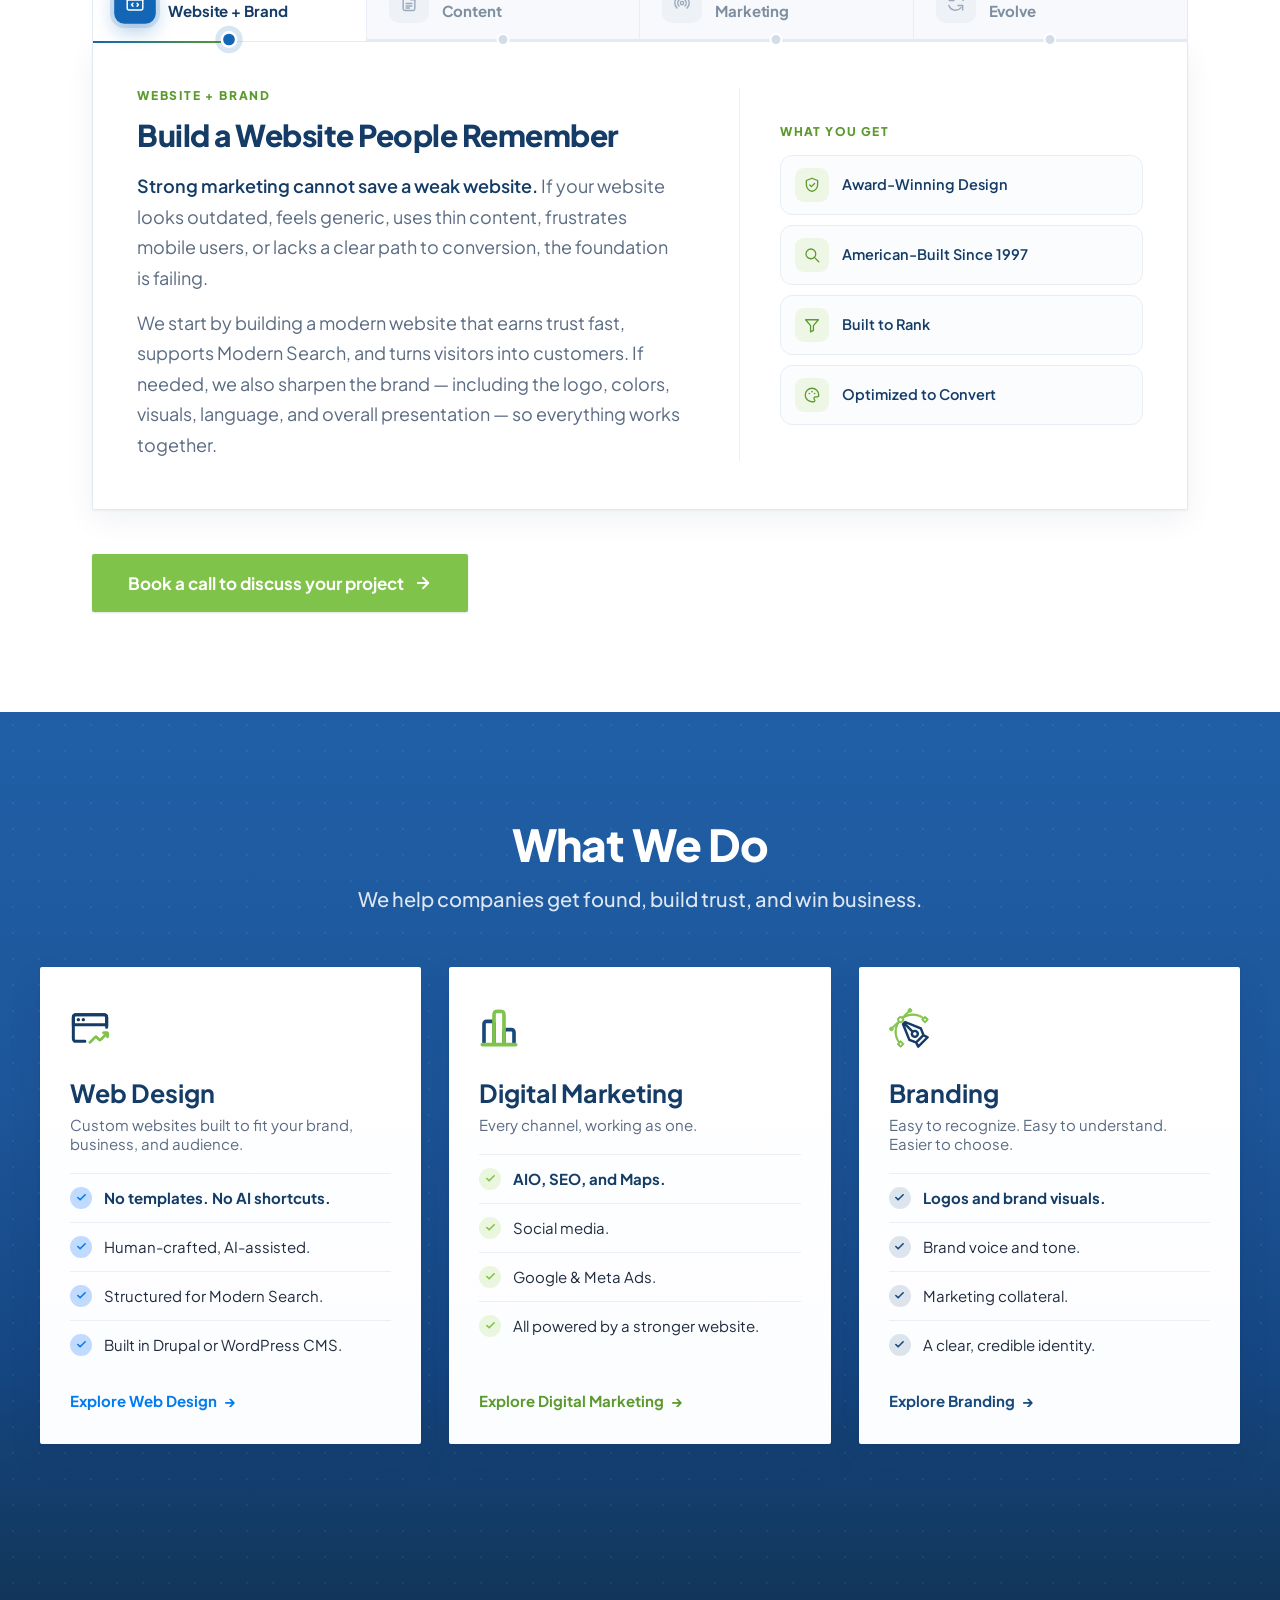
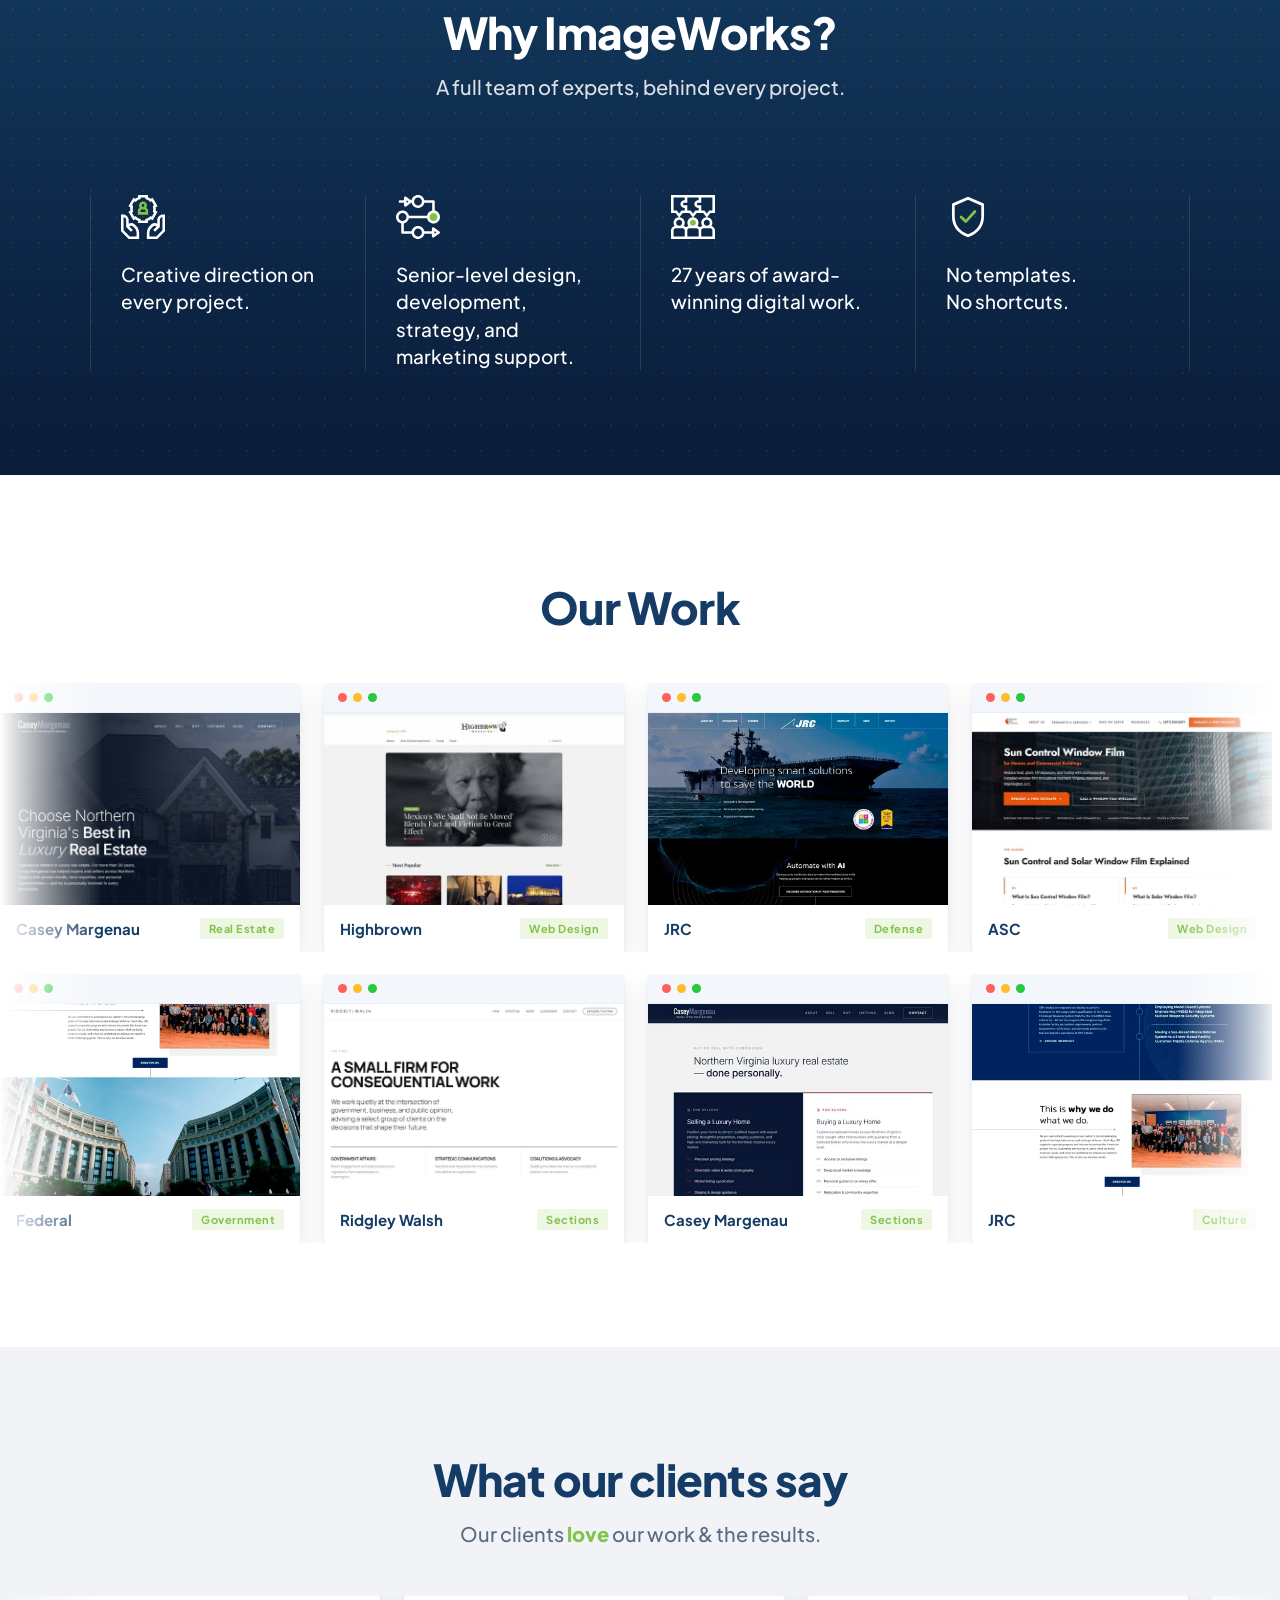
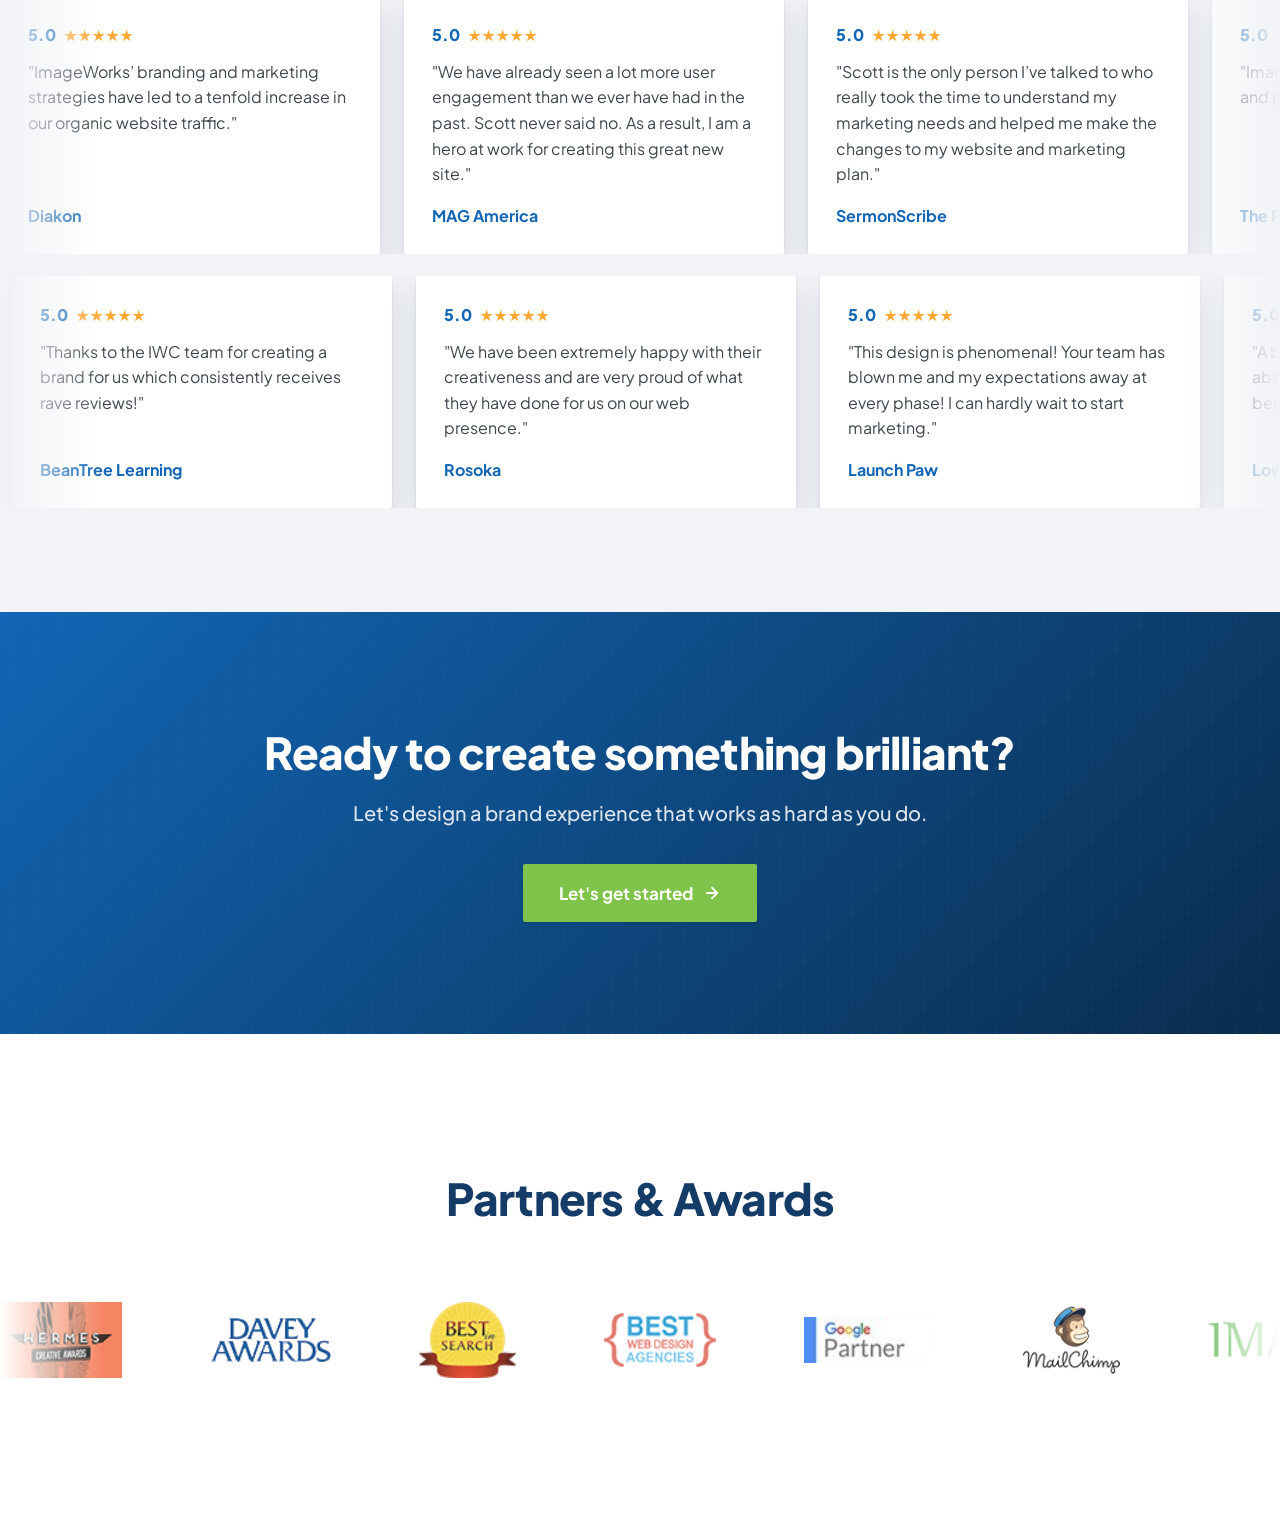
==== commit a780b9c9: "Intro graphic: fix Drupal drop, stack the labels in one column The official Drupal path rendered bro" ====
--- a/index.html
+++ b/index.html
@@ -150,9 +150,8 @@
 
           <g class="iw-stack-badge">
             <circle cx="305" cy="310" r="20" fill="#ffffff" stroke="#dbe4f0" stroke-width="1.4"/>
-            <g transform="translate(293.4,298.4) scale(0.966)" fill="#0678be">
-              <path d="M15.78 5.113C14.09 3.425 12.48 1.815 11.998 0c-.48 1.815-2.09 3.425-3.778 5.113-2.534 2.53-5.405 5.4-5.405 9.702a9.184 9.18 0 1 0 18.368 0c0-4.302-2.871-7.17-5.404-9.702M6.72 16.954c-.563-.019-2.64-3.582.86-7.041l2.316 2.523a.195.195 0 0 1-.014.276c-.54.556-2.529 2.361-2.879 3.855-.072.309-.216.436-.283.386m5.246 4.366a2.679 2.679 0 0 1-2.679-2.679 2.696 2.696 0 0 1 .749-1.848c.539-.585 2.128-2.318 2.128-2.318s1.562 1.761 2.121 2.311a2.622 2.622 0 0 1 .766 1.855 2.679 2.679 0 0 1-2.679 2.679m6.564-5.677c-.08.176-.26.469-.505.478-.44.016-.487-.209-.812-.692-.715-1.062-6.94-7.559-8.1-8.812-1.018-1.106-.143-1.885.264-2.293C9.916 3.502 12 1.418 12 1.418s6.24 5.921 8.856 9.006c.03.033 1.62 2.196.234 5.219"/>
-            </g>
+            <path d="M305 298 C 311 305, 315 309, 315 313.5 A 10 10 0 1 1 295 313.5 C 295 309, 299 305, 305 298 Z" fill="#0678be"/>
+            <path d="M300.5 316.2 A 4.4 4.4 0 0 0 305 320.6" stroke="#a9dcf6" stroke-width="1.5" fill="none" stroke-linecap="round"/>
           </g>
 
           <g class="iw-stack-badge">
@@ -160,18 +159,18 @@
             <path d="M354 304 l-5 6 5 6 M366 304 l5 6 -5 6" stroke="#143c66" stroke-width="2.2" fill="none" stroke-linecap="round" stroke-linejoin="round"/>
           </g>
 
-          <!-- ---------- labels, as chips ---------- -->
+          <!-- ---------- labels + note, stacked in one column ---------- -->
           <g class="iw-glabel">
-            <rect x="38" y="348" width="188" height="27" rx="13.5" fill="#e8f1fb"/>
-            <circle cx="56" cy="361.5" r="4" fill="#1266b5"/>
-            <text class="iw-chip-txt" x="68" y="365" fill="#1266b5">BUILT FOR YOUR BRAND</text>
+            <rect x="40" y="334" width="188" height="27" rx="13.5" fill="#e8f1fb"/>
+            <circle cx="58" cy="347.5" r="4" fill="#1266b5"/>
+            <text class="iw-chip-txt" x="70" y="351" fill="#1266b5">BUILT FOR YOUR BRAND</text>
           </g>
           <g class="iw-glabel">
-            <rect x="288" y="348" width="170" height="27" rx="13.5" fill="#eef7e4"/>
-            <circle cx="306" cy="361.5" r="4" fill="#5c9a2e"/>
-            <text class="iw-chip-txt" x="318" y="365" fill="#4a8628">RUNS ON ANY STACK</text>
-          </g>
-          <text class="ix-16" x="40" y="394" font-size="9.6" font-weight="500" fill="#7d8ea1">One design system, deployed anywhere and managed with AI.</text>
+            <rect x="40" y="367" width="170" height="27" rx="13.5" fill="#eef7e4"/>
+            <circle cx="58" cy="380.5" r="4" fill="#5c9a2e"/>
+            <text class="iw-chip-txt" x="70" y="384" fill="#4a8628">RUNS ON ANY STACK</text>
+          </g>
+          <text class="ix-16" x="42" y="410" font-size="9.6" font-weight="500" fill="#7d8ea1">One design system, deployed anywhere and managed with AI.</text>
         </svg>
       </div>
     </div>
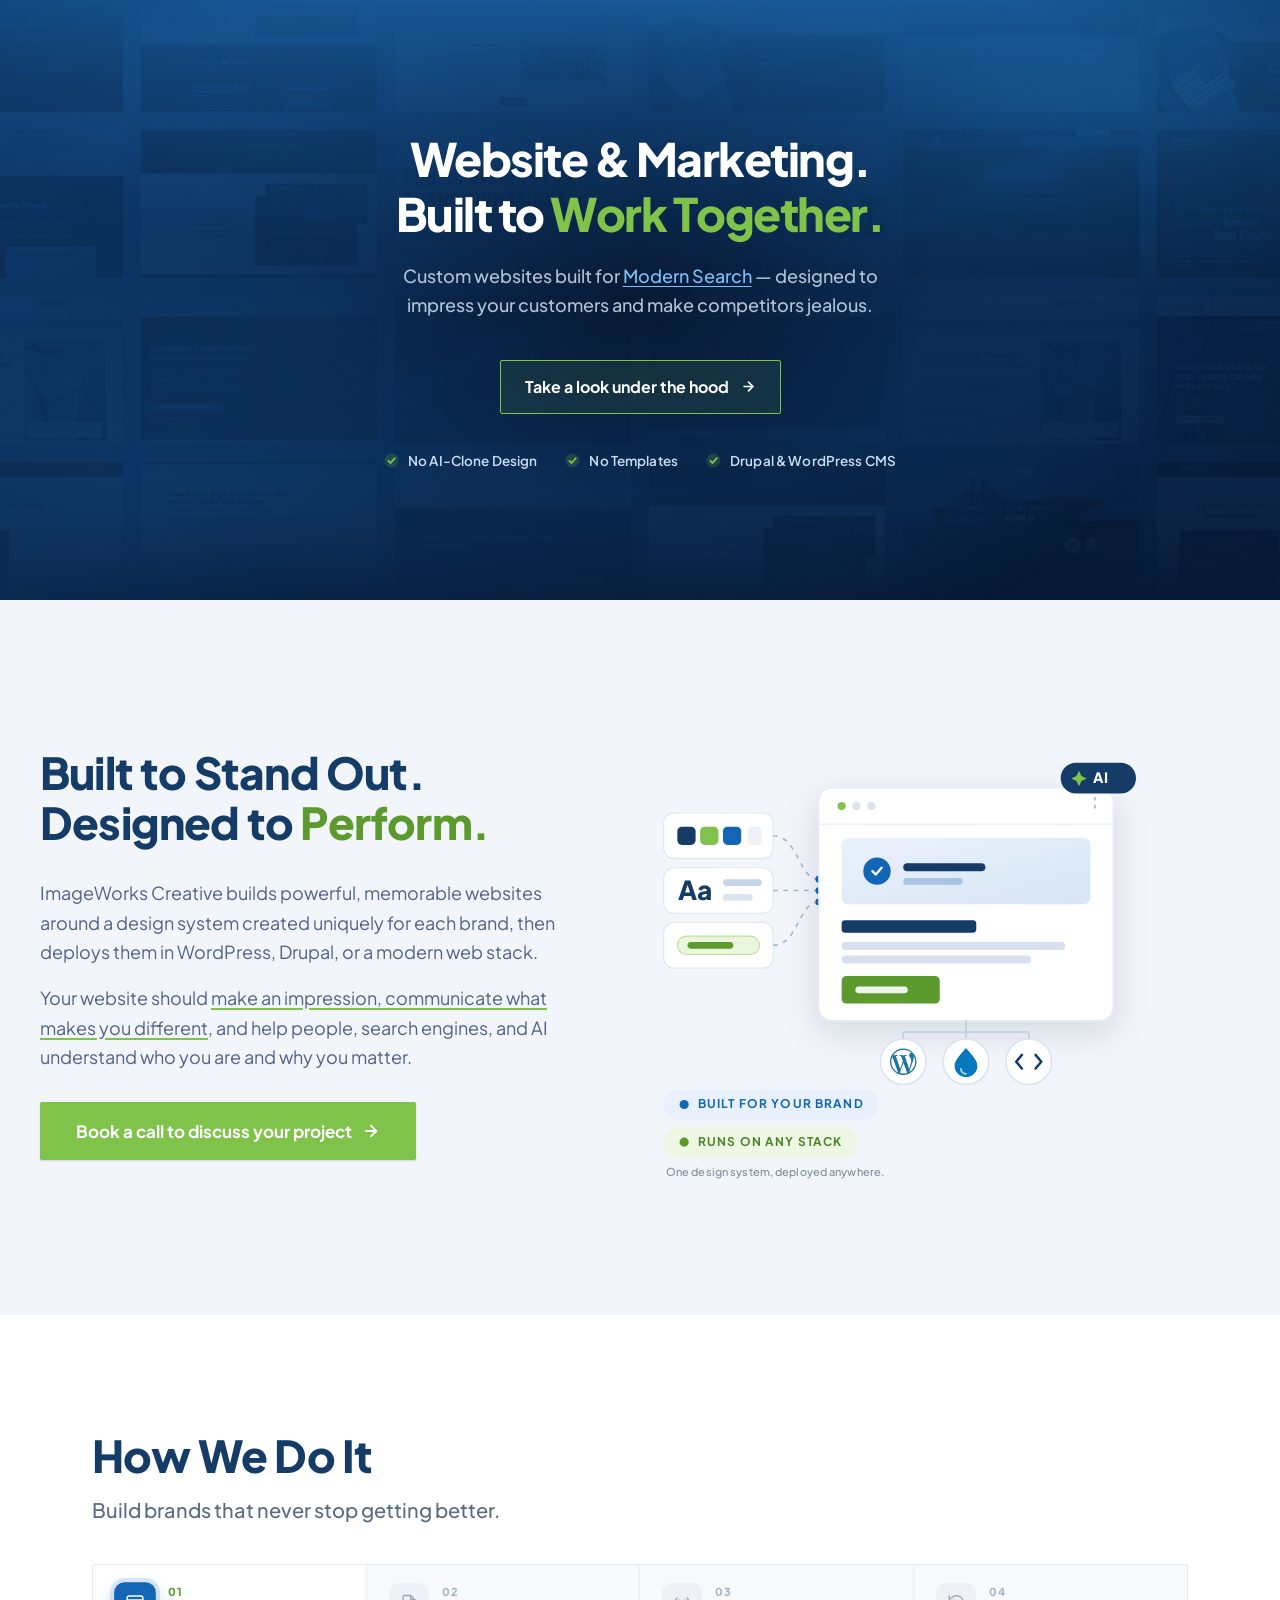
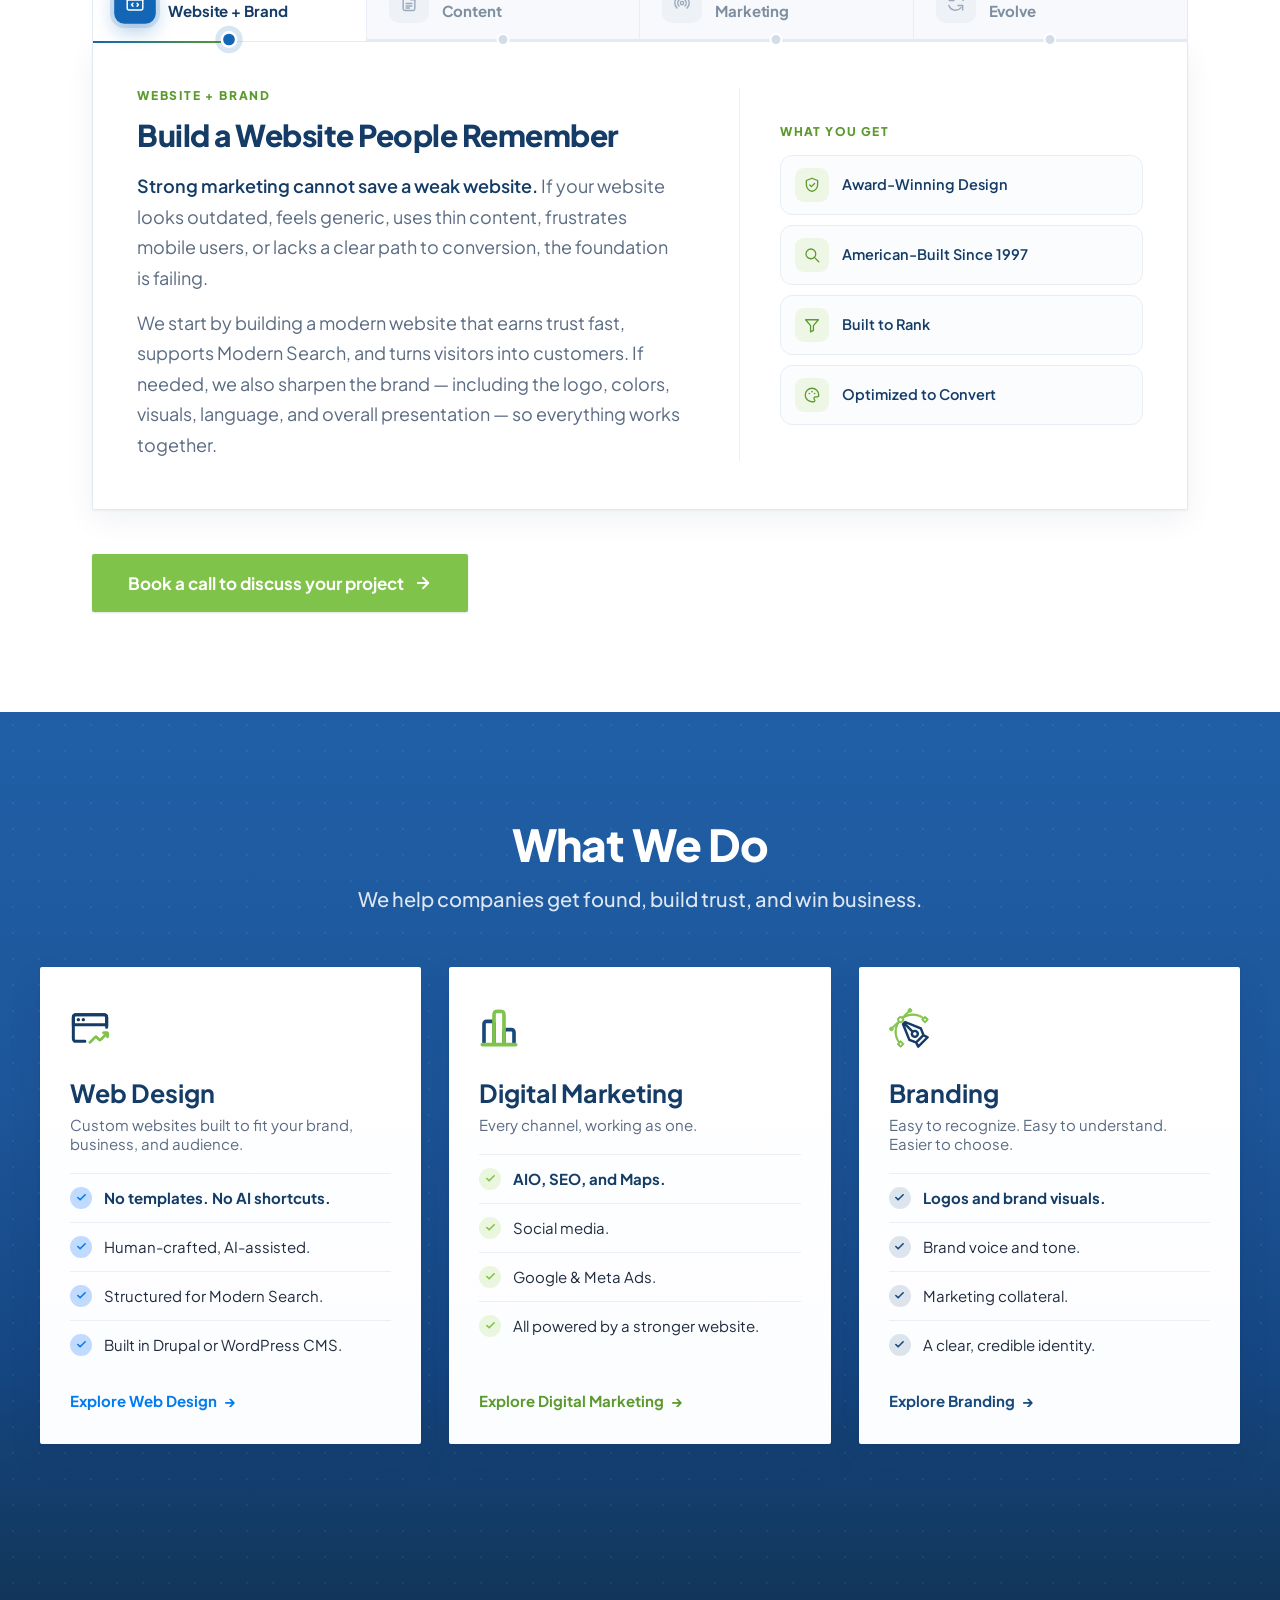
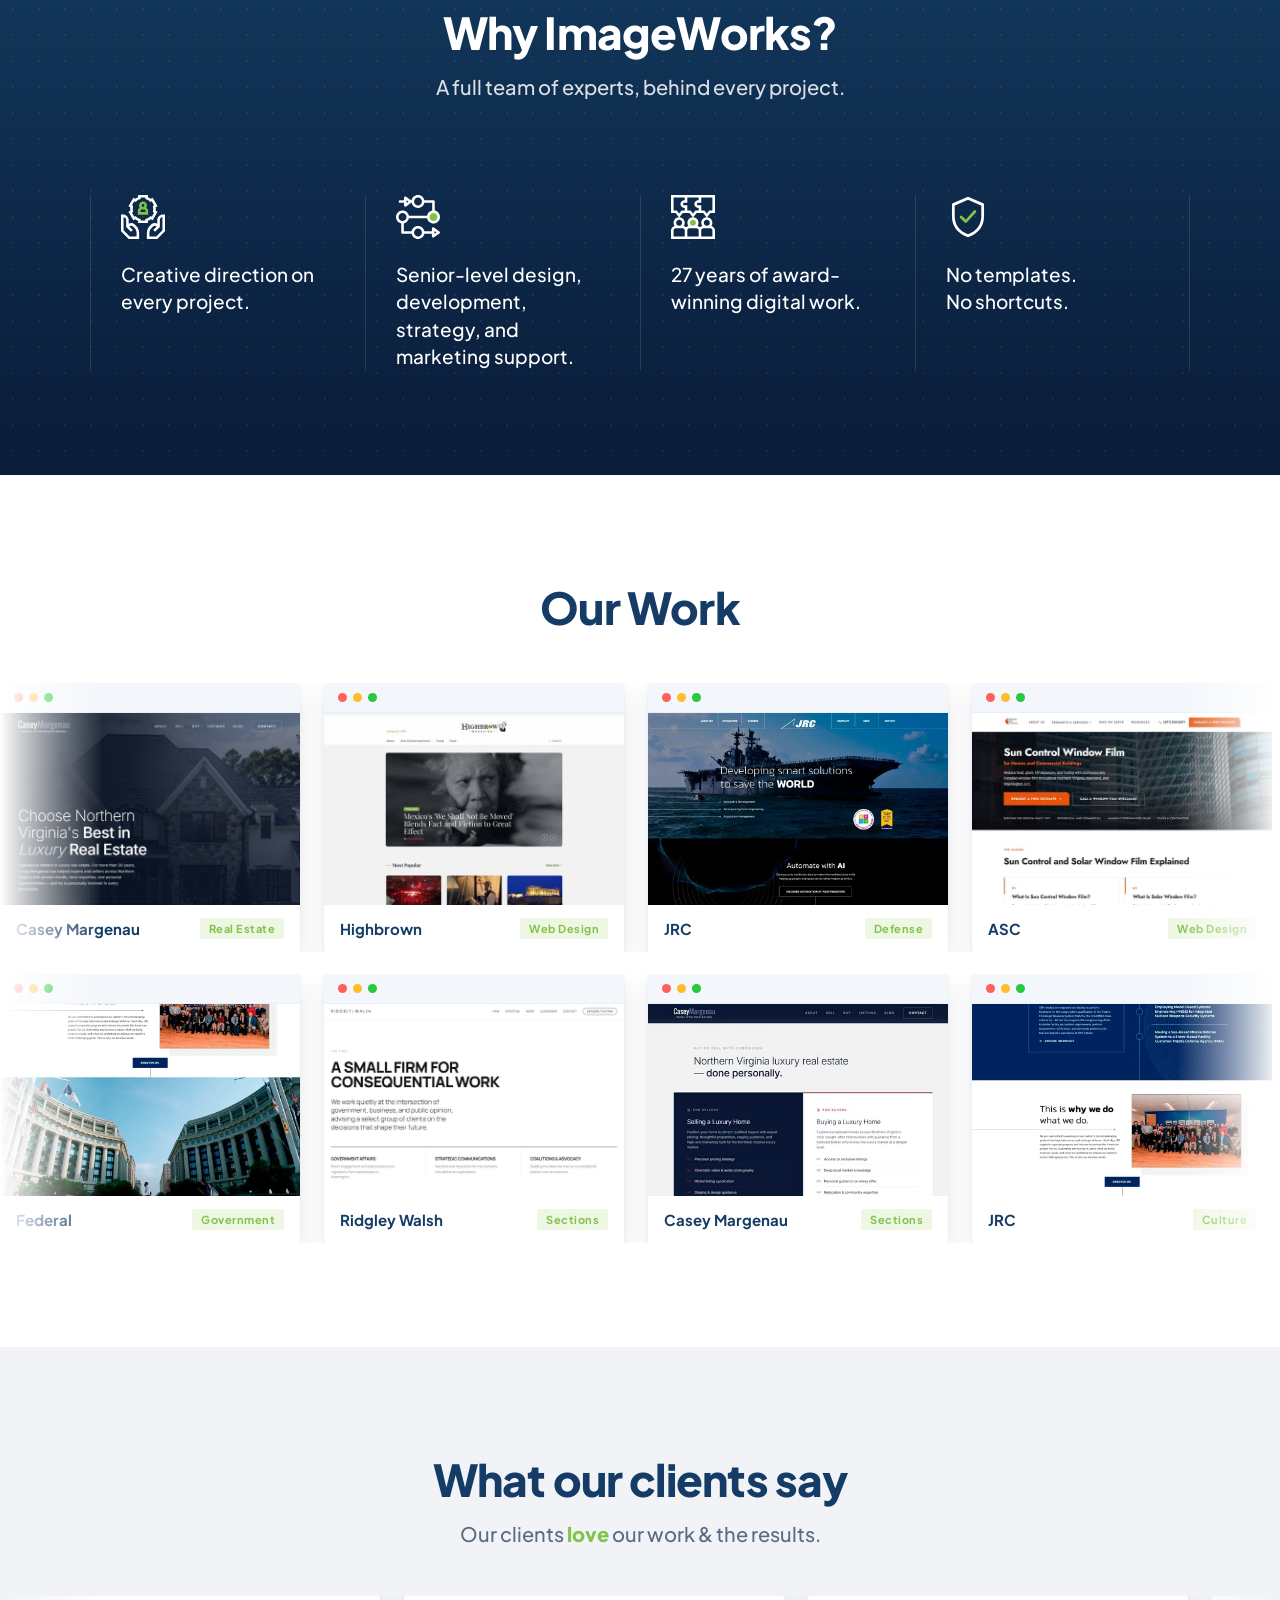
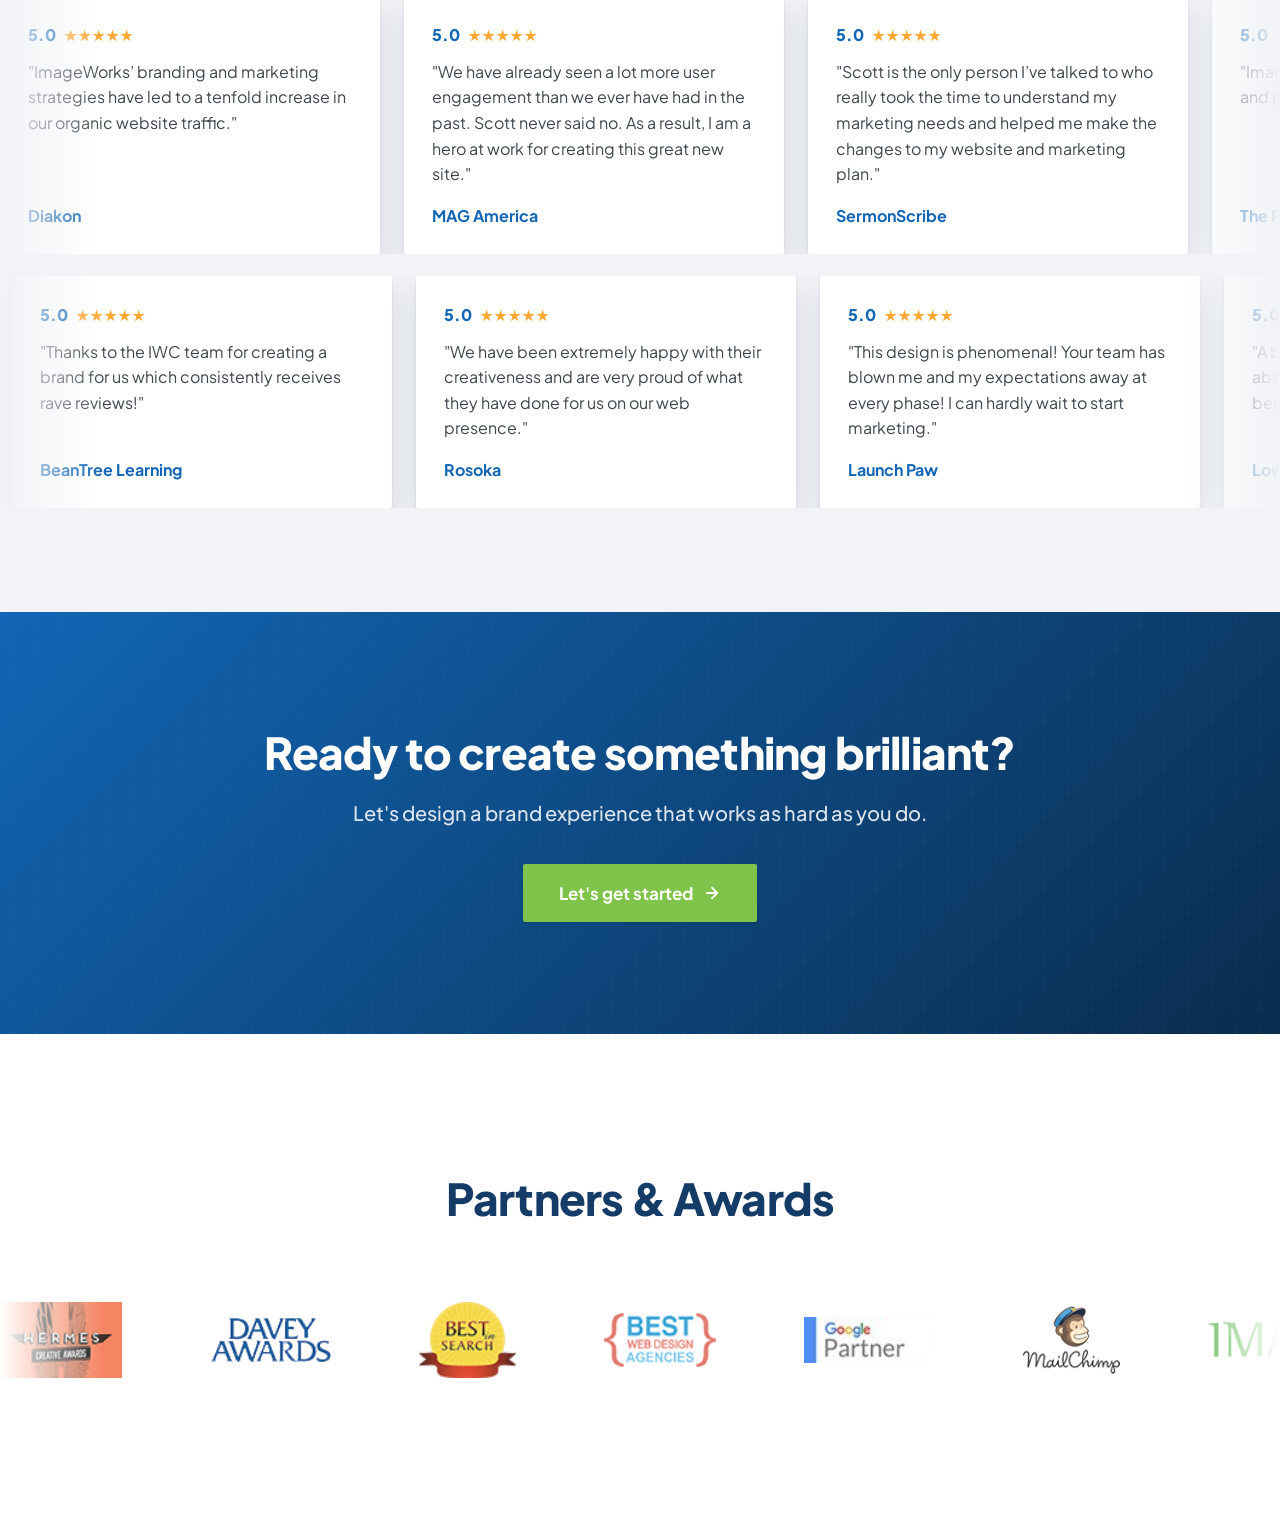
==== commit 527b84f8: "Intro copy: green underline, drop the "managed with AI" claim Green underline on "make an impression" ====
--- a/index.html
+++ b/index.html
@@ -54,8 +54,8 @@
     <div class="iw-intro-grid ix-9">
       <div>
         <h2 class="ix-10">Built to Stand Out.<br>Designed to <span class="ix-11">Perform.</span></h2>
-        <p class="ix-12">ImageWorks Creative builds powerful, memorable websites around a design system created uniquely for each brand, then deploys them in WordPress, Drupal, or a modern web stack with AI-assisted management and editing.</p>
-        <p class="ix-13">Your website should make an impression, communicate what makes you different, and help people, search engines, and AI understand who you are and why you matter.</p>
+        <p class="ix-12">ImageWorks Creative builds powerful, memorable websites around a design system created uniquely for each brand, then deploys them in WordPress, Drupal, or a modern web stack.</p>
+        <p class="ix-13">Your website should <span class="iw-uline">make an impression, communicate what makes you different</span>, and help people, search engines, and AI understand who you are and why you matter.</p>
         <div class="iw-intro-cta">
           <a class="iw-btn iw-cta-btn" href="#cta">Book a call to discuss your project<svg width="18" height="18" viewBox="0 0 24 24" fill="none" stroke="currentColor" stroke-width="2.4" stroke-linecap="round" stroke-linejoin="round"><line x1="5" y1="12" x2="19" y2="12"/><polyline points="12 5 19 12 12 19"/></svg></a>
         </div>
@@ -170,7 +170,7 @@
             <circle cx="58" cy="380.5" r="4" fill="#5c9a2e"/>
             <text class="iw-chip-txt" x="70" y="384" fill="#4a8628">RUNS ON ANY STACK</text>
           </g>
-          <text class="ix-16" x="42" y="410" font-size="9.6" font-weight="500" fill="#7d8ea1">One design system, deployed anywhere and managed with AI.</text>
+          <text class="ix-16" x="42" y="410" font-size="9.6" font-weight="500" fill="#7d8ea1">One design system, deployed anywhere.</text>
         </svg>
       </div>
     </div>
--- a/styles.css
+++ b/styles.css
@@ -706,3 +706,7 @@
 @media (prefers-reduced-motion: reduce) {
   .iw-ds-tile, .iw-stack-badge, .iw-glabel, .iw-ai { transition: none; }
 }
+
+
+/* green underline accent for key phrases in body copy */
+.iw-uline { text-decoration: underline; text-decoration-color: #80c34a; text-decoration-thickness: 2px; text-underline-offset: 3px; }
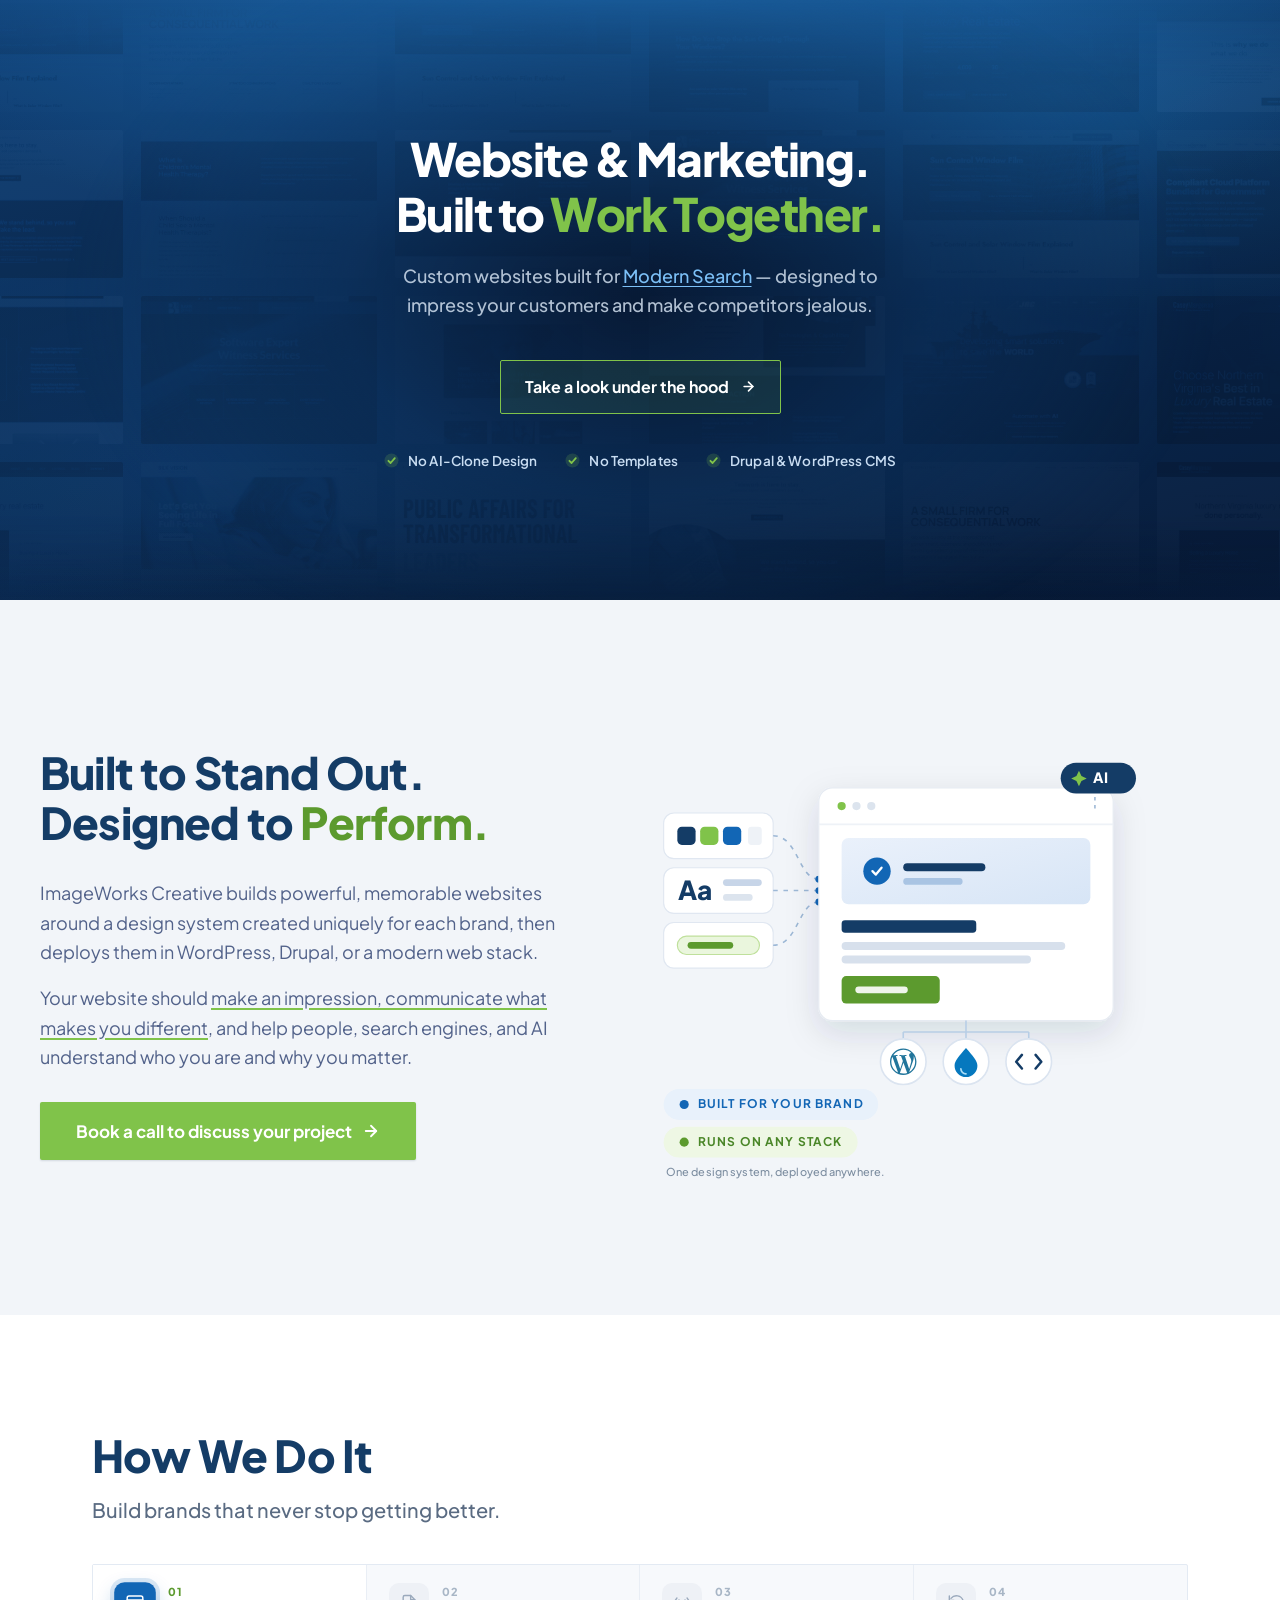
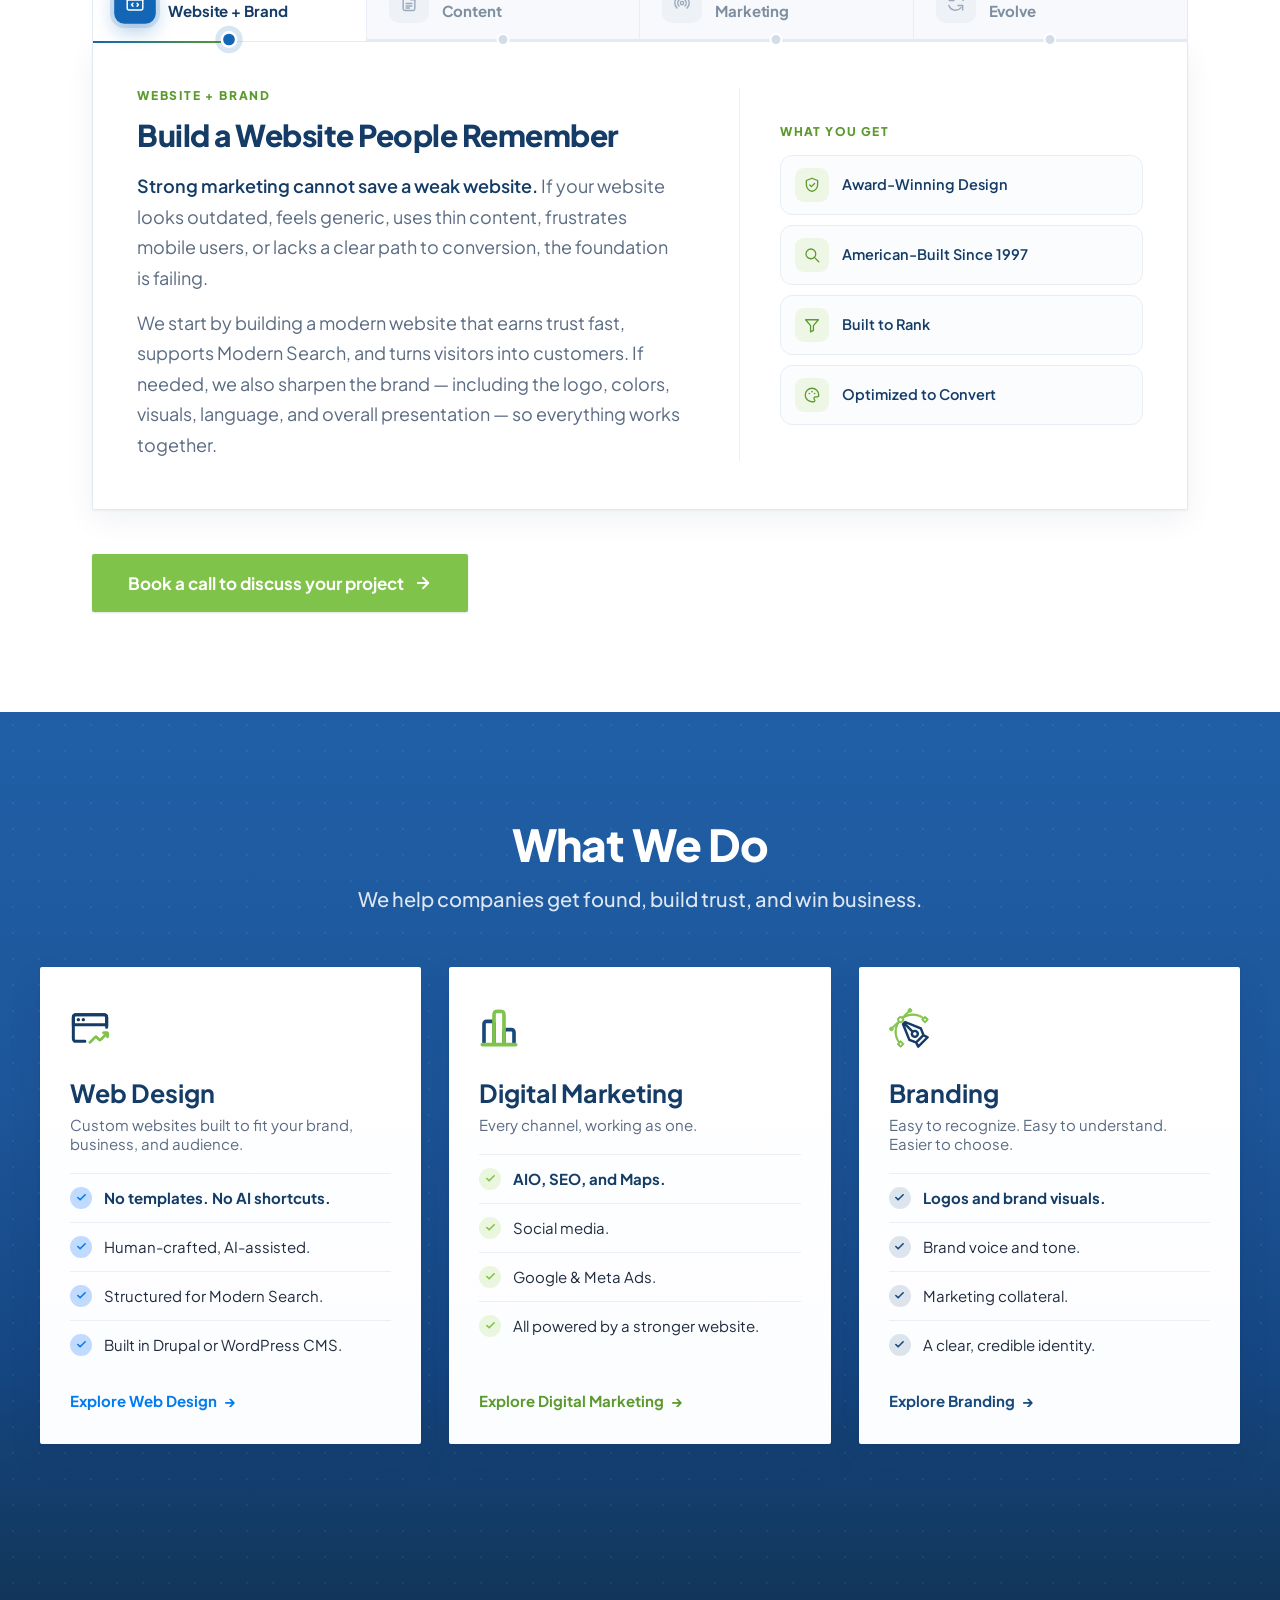
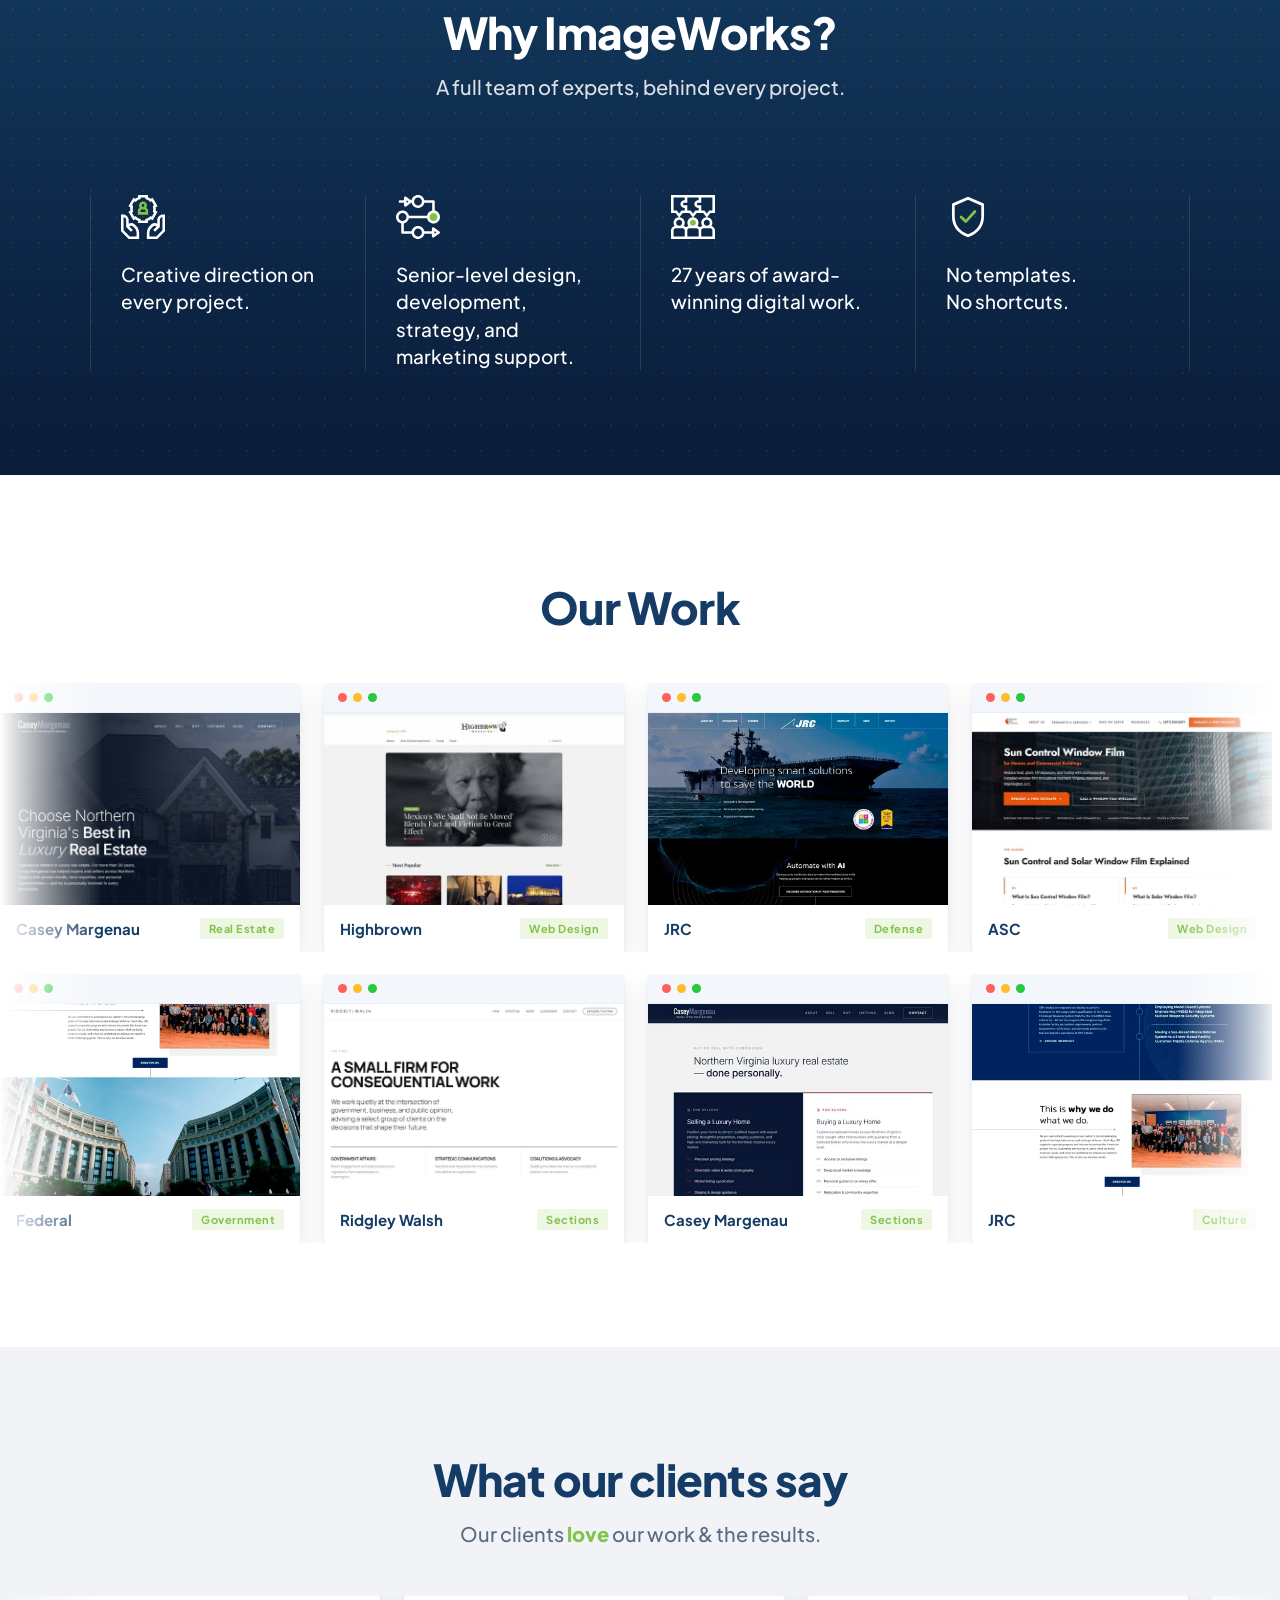
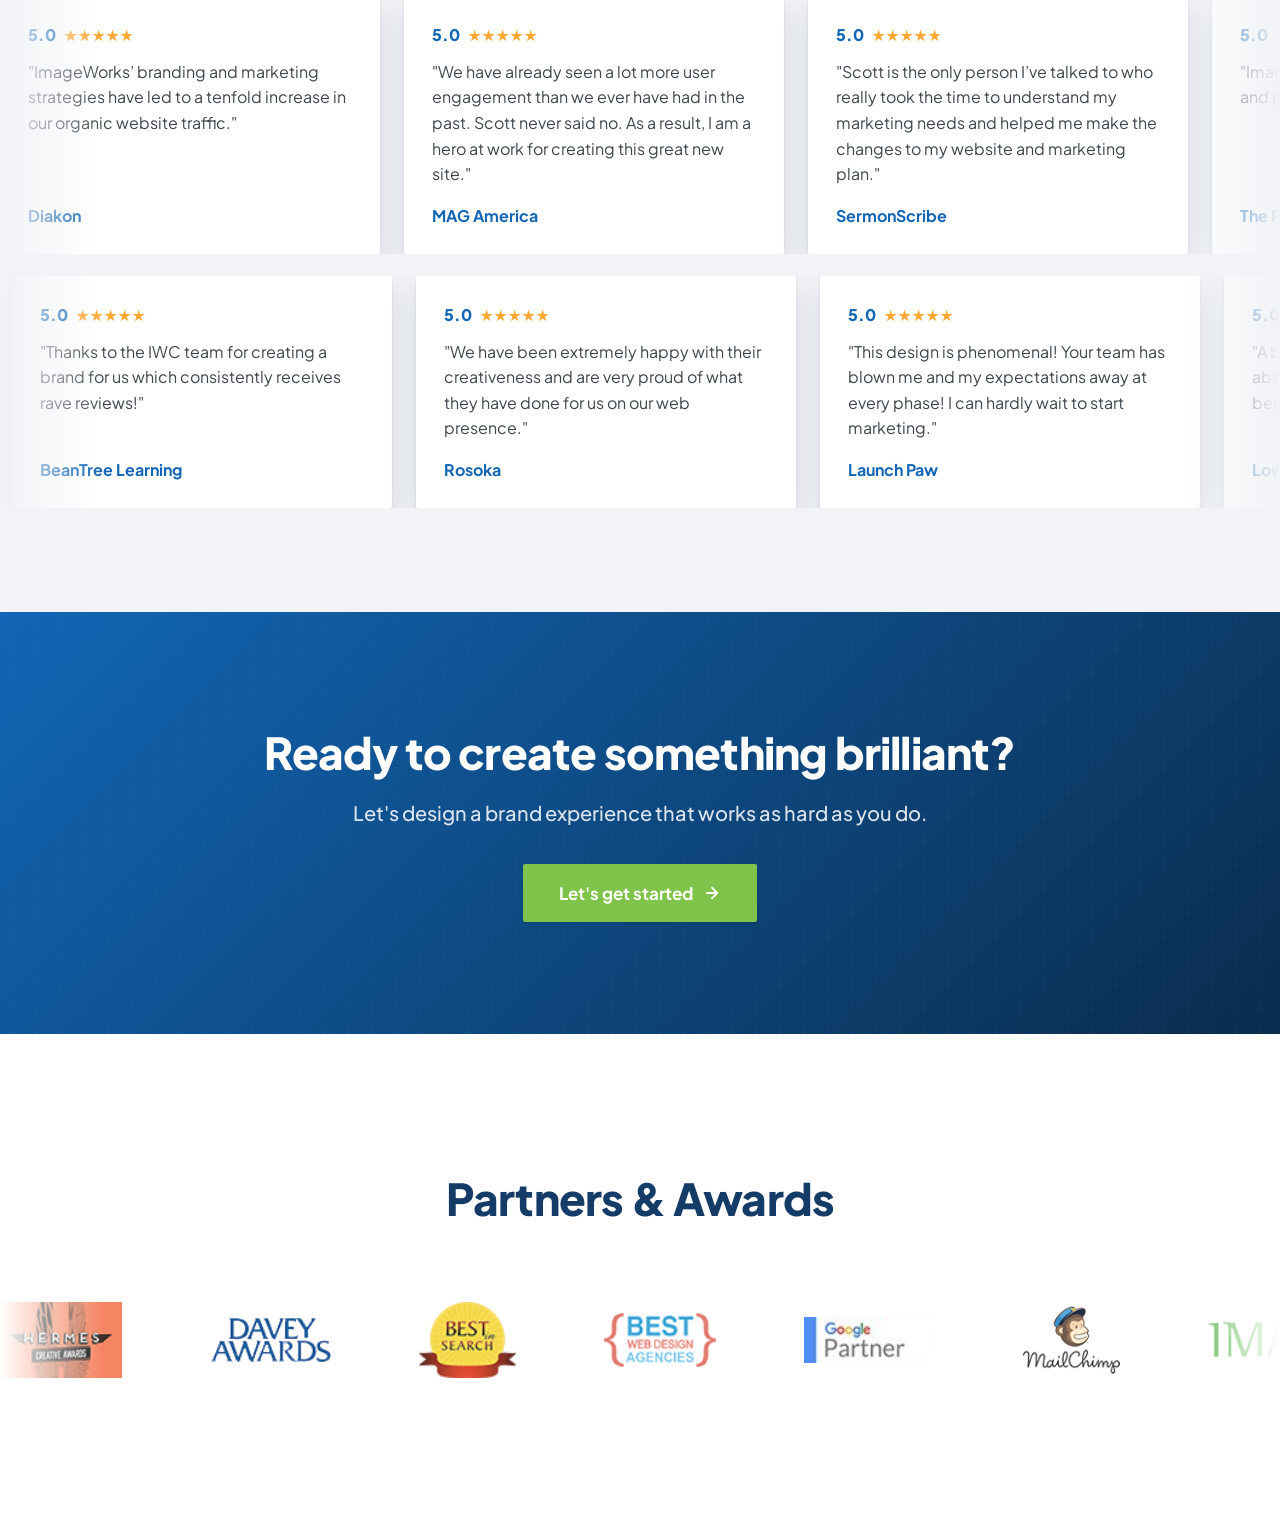
==== commit 2803188d: "Cache-bust the CSS/JS links (?v=2) so updates show without a hard refresh Co-Authored-By: Claude Opu" ====
--- a/index.html
+++ b/index.html
@@ -7,7 +7,7 @@
 <link rel="preconnect" href="https://fonts.googleapis.com">
 <link rel="preconnect" href="https://fonts.gstatic.com" crossorigin>
 <link href="https://fonts.googleapis.com/css2?family=Plus+Jakarta+Sans:ital,wght@0,400;0,500;0,600;0,700;0,800;1,400&display=swap" rel="stylesheet">
-<link rel="stylesheet" href="styles.css">
+<link rel="stylesheet" href="styles.css?v=2">
 </head>
 <body>
 <div class="ix-1">
@@ -504,6 +504,6 @@
   </div>
 </div>
 
-<script src="script.js"></script>
+<script src="script.js?v=2"></script>
 </body>
 </html>
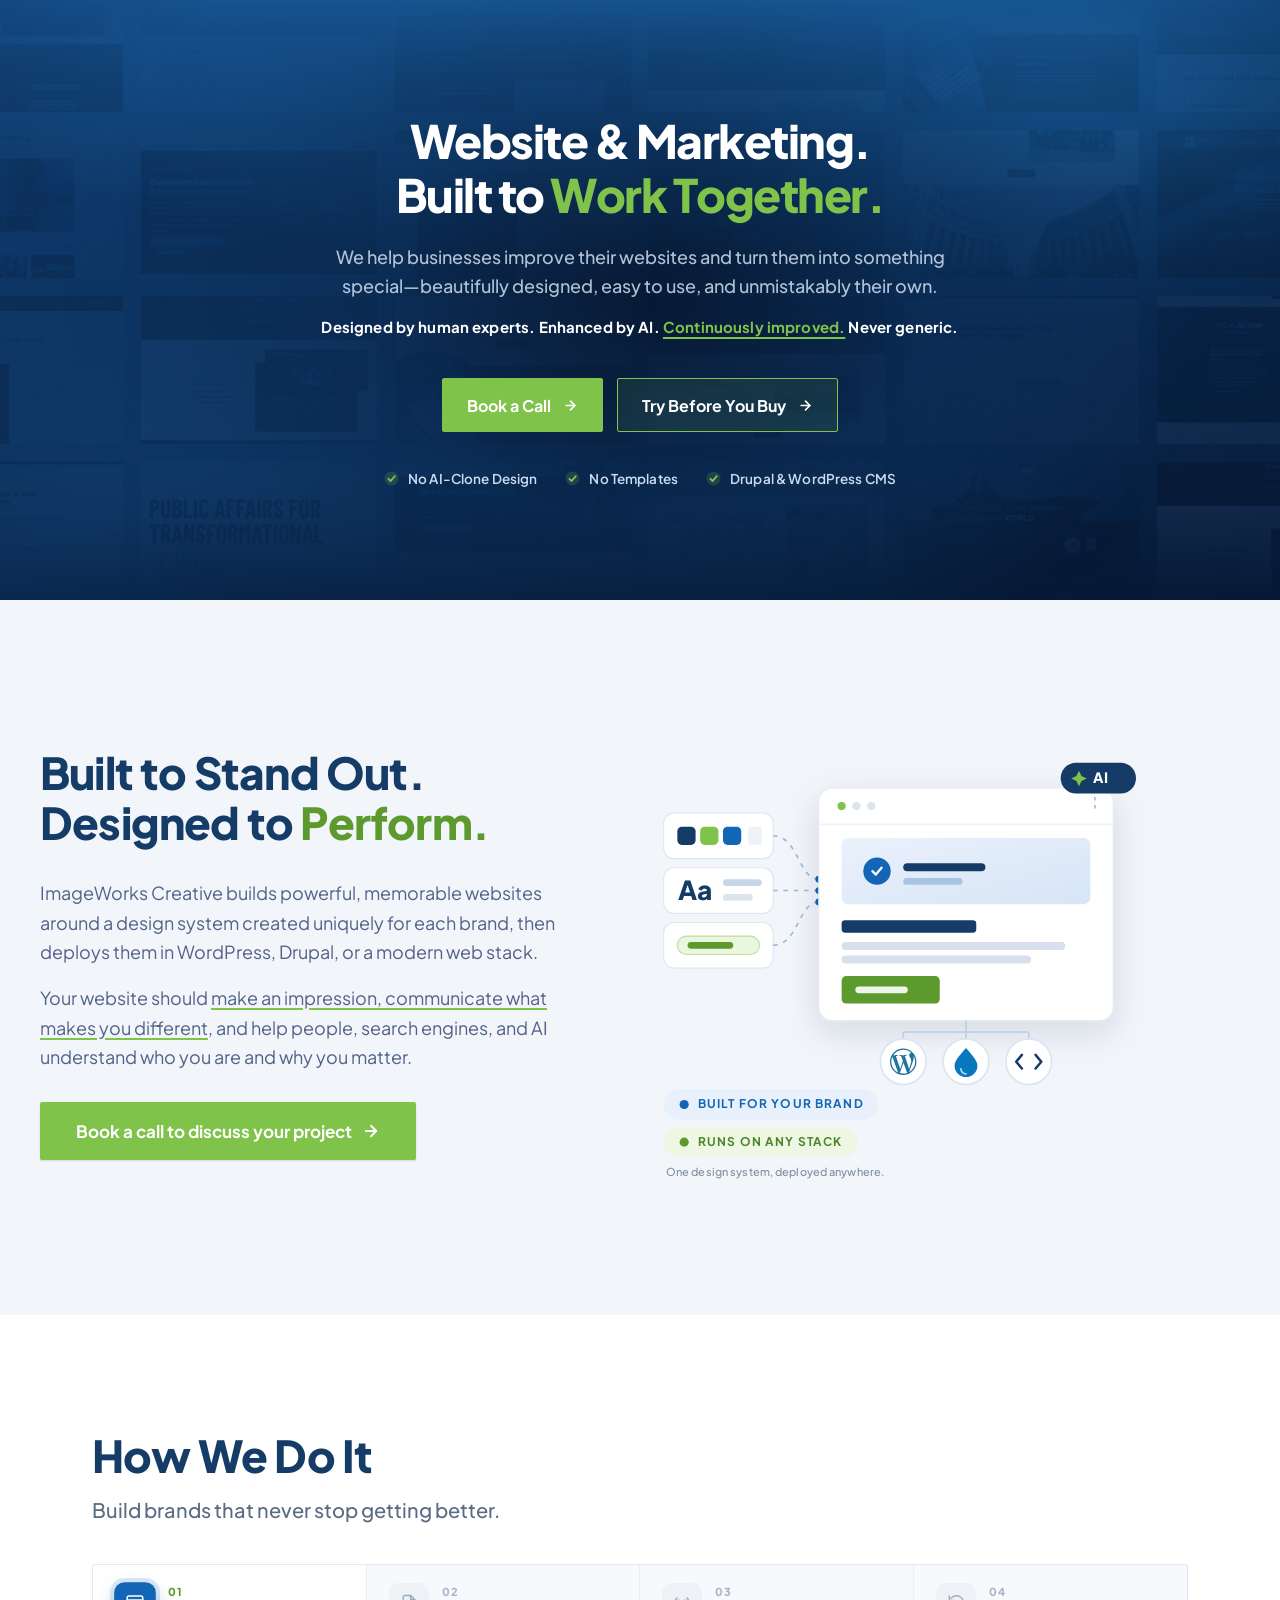
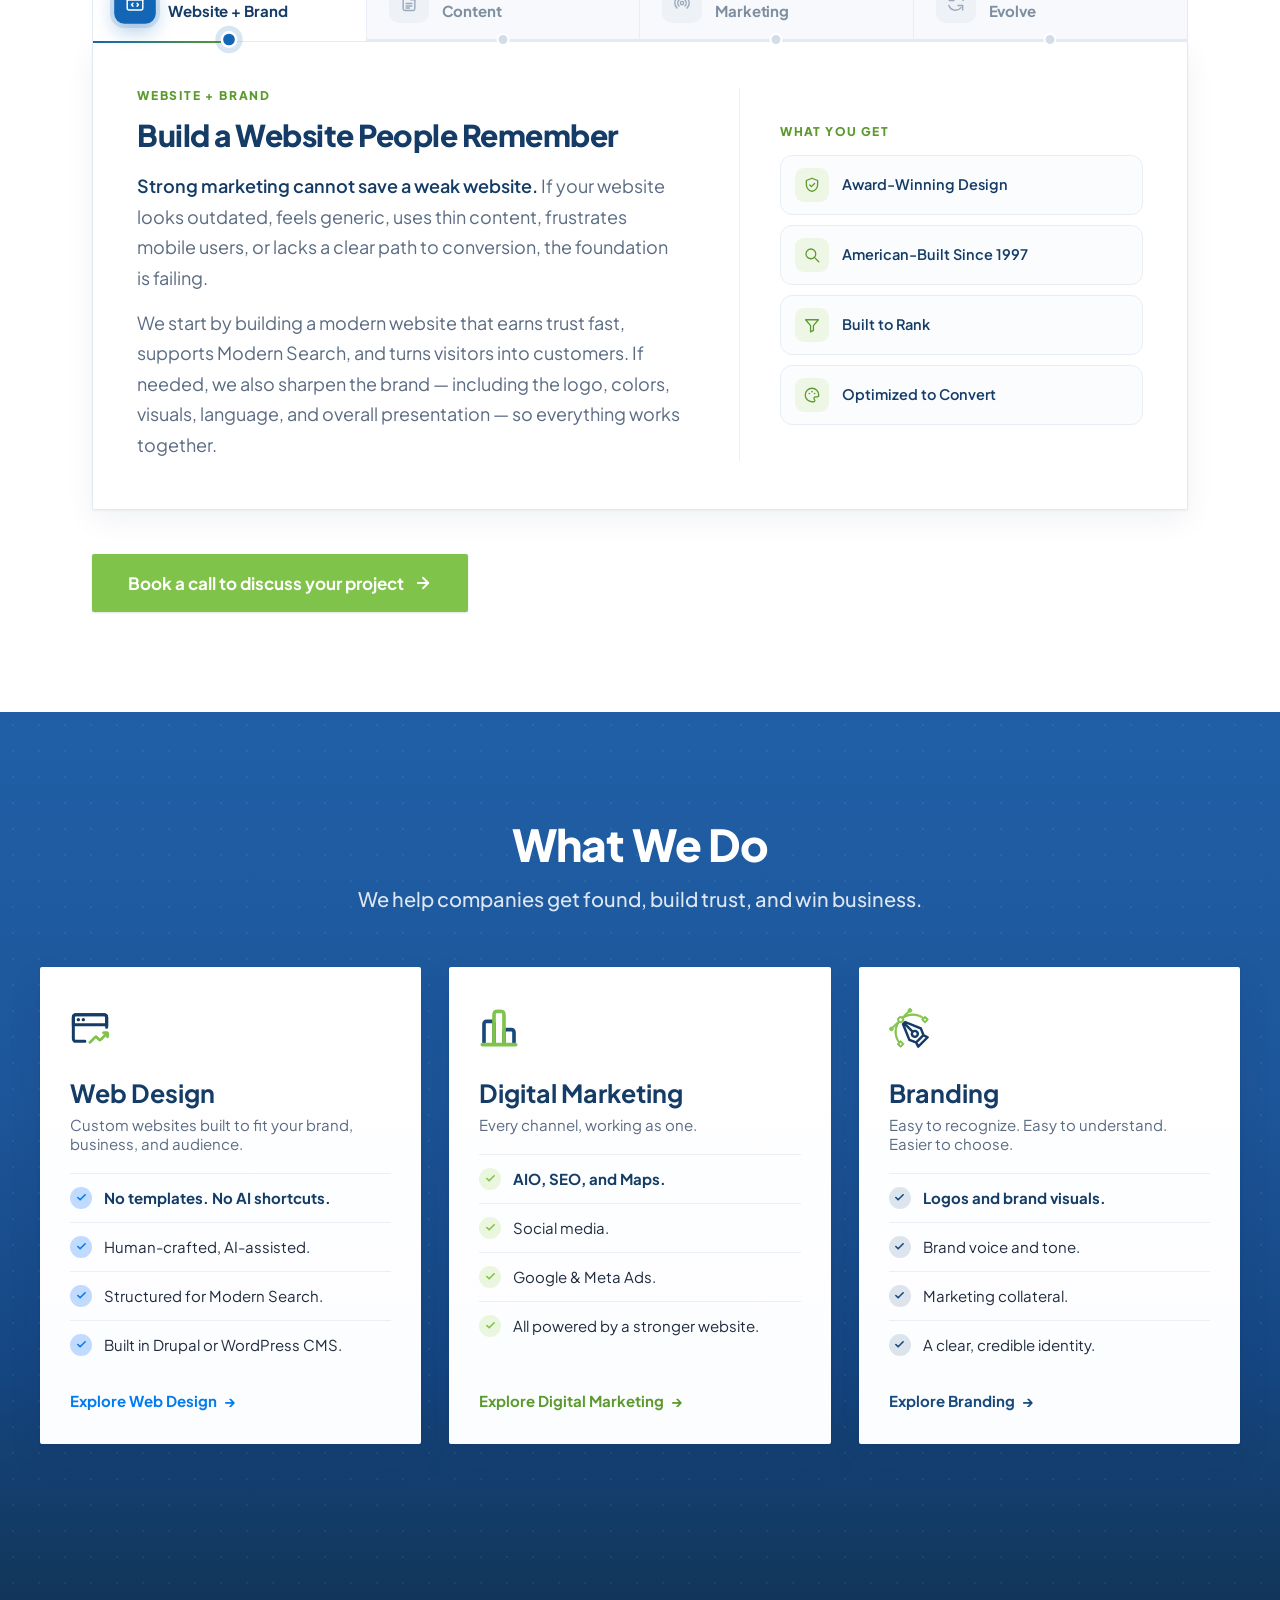
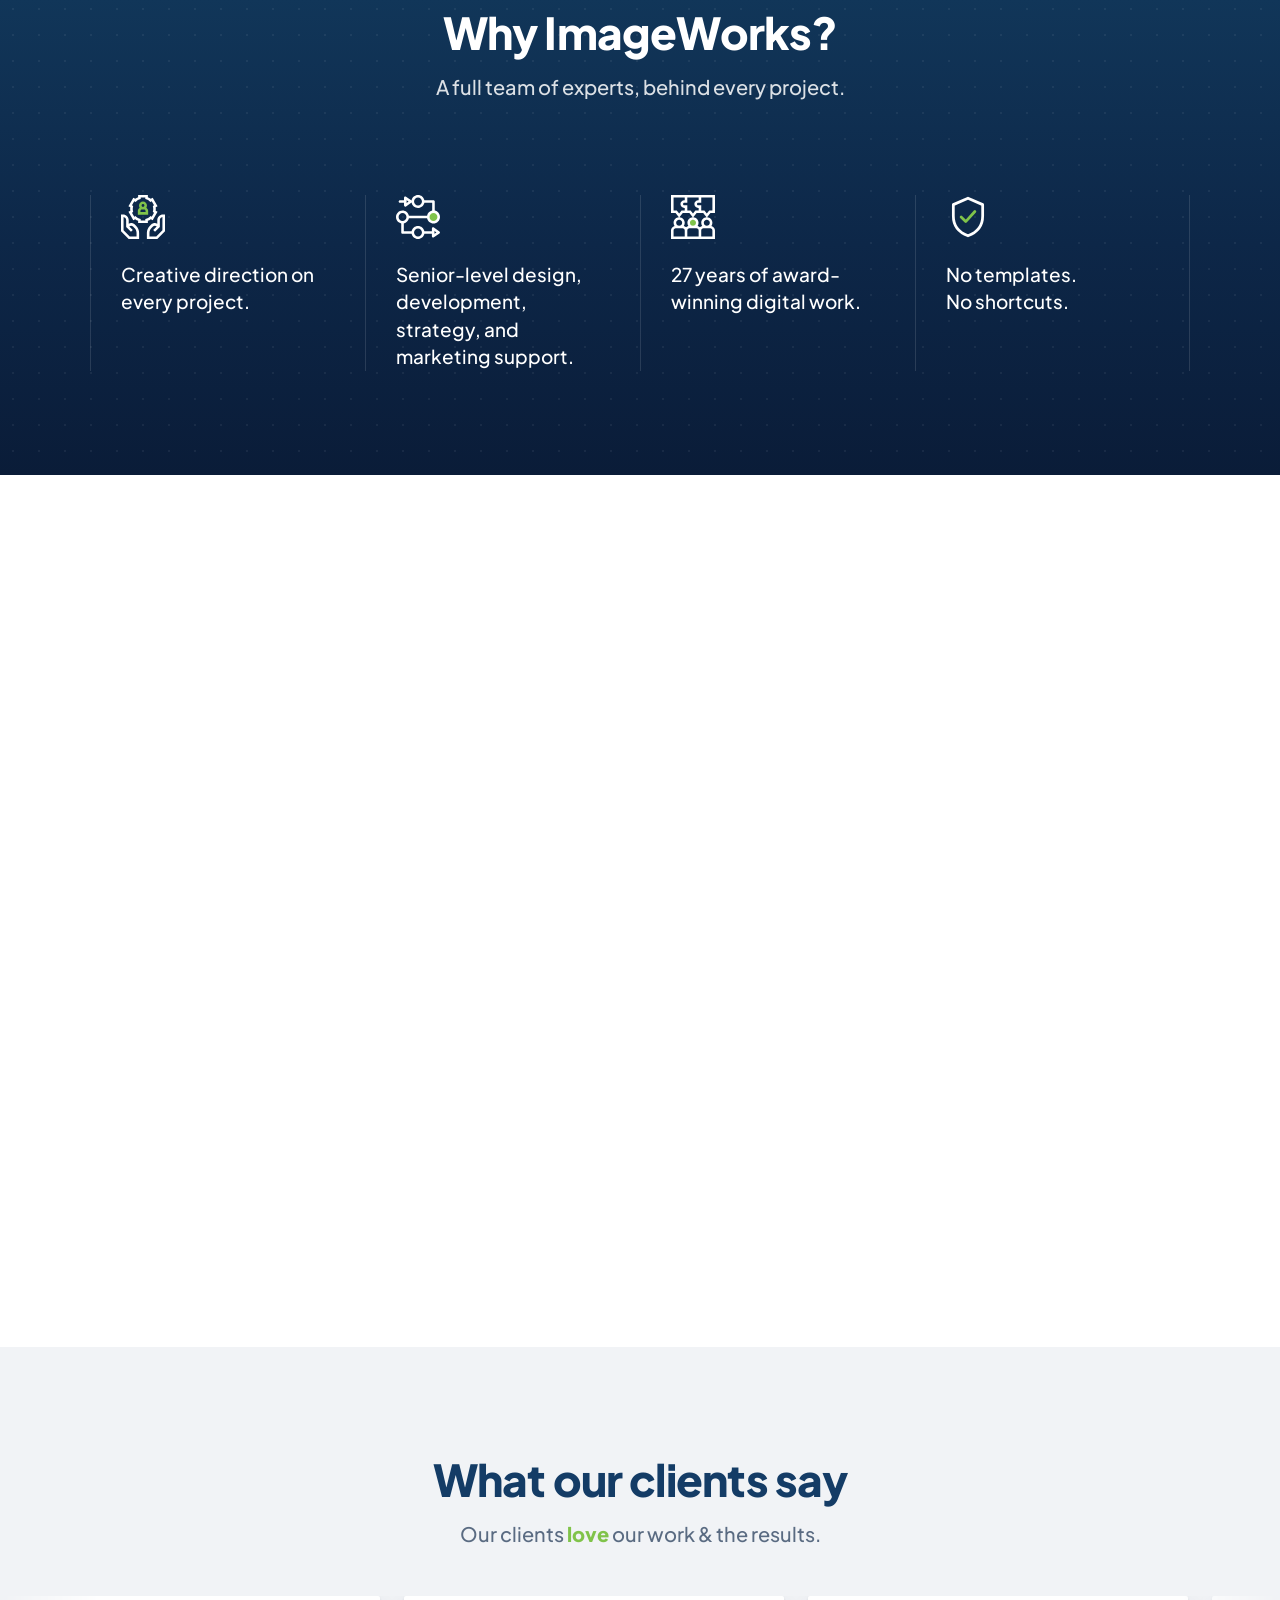
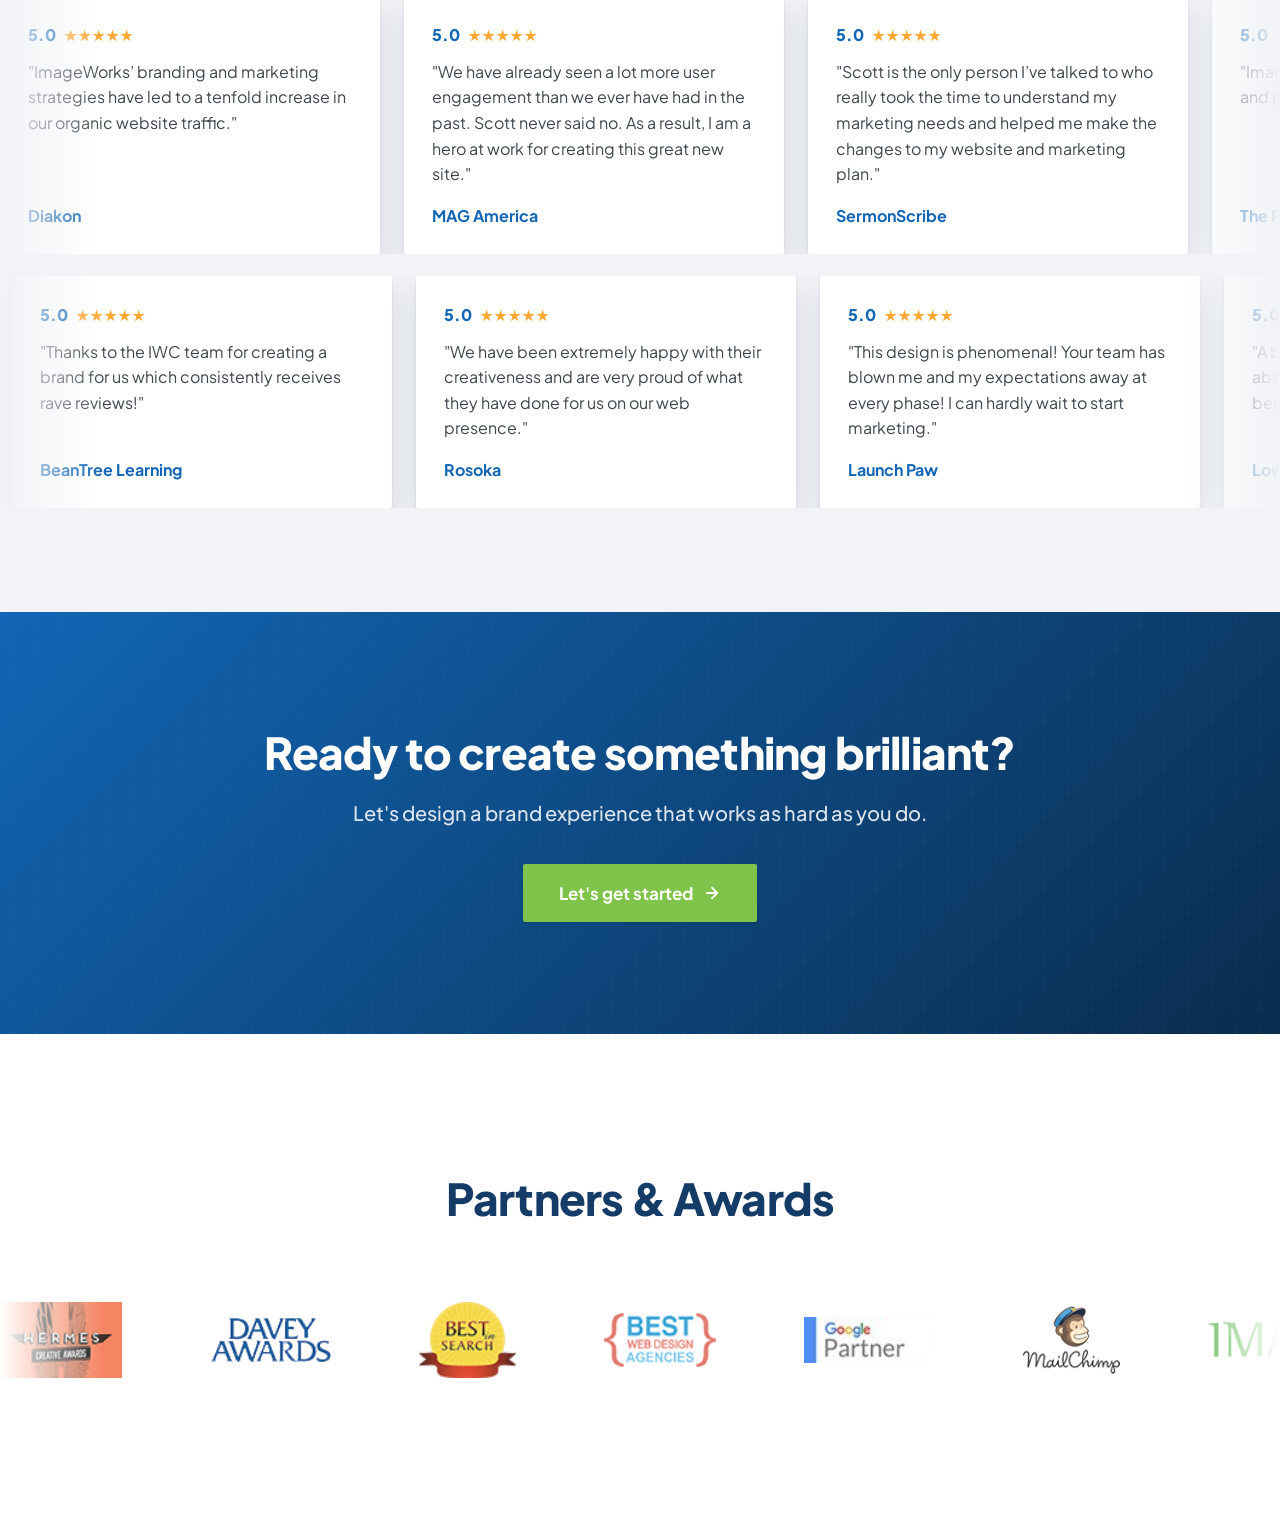
==== commit 625d2c86: "Home 2: new hero copy, Continuously improved links to the Website Evolution Plan, Book a Call + Try " ====
--- a/index.html
+++ b/index.html
@@ -7,7 +7,7 @@
 <link rel="preconnect" href="https://fonts.googleapis.com">
 <link rel="preconnect" href="https://fonts.gstatic.com" crossorigin>
 <link href="https://fonts.googleapis.com/css2?family=Plus+Jakarta+Sans:ital,wght@0,400;0,500;0,600;0,700;0,800;1,400&display=swap" rel="stylesheet">
-<link rel="stylesheet" href="styles.css?v=2">
+<link rel="stylesheet" href="styles.css?v=3">
 </head>
 <body>
 <div class="ix-1">
@@ -27,8 +27,12 @@
       <span class="iwh-line"><span class="iwh-up ix-2">Website &amp; Marketing.</span></span>
       <span class="iwh-line"><span class="iwh-up ix-3">Built to</span> <span class="iwh-hi" data-type>Work Together.</span></span>
     </h1>
-    <p class="iwh-sub">Custom websites built for <span class="iwh-ms">Modern Search</span> — designed to impress your customers and make competitors jealous.</p>
-    <a class="iw-btn iwh-cta" href="#work" data-hero-graphic aria-haspopup="dialog">Take a look under the hood<svg width="15" height="15" viewBox="0 0 24 24" fill="none" stroke="#fff" stroke-width="2.6" stroke-linecap="round" stroke-linejoin="round"><line x1="5" y1="12" x2="19" y2="12"/><polyline points="12 5 19 12 12 19"/></svg></a>
+    <p class="iwh-sub">We help businesses improve their websites and turn them into something special—beautifully designed, easy to use, and unmistakably their own.</p>
+    <p class="iwh-tag">Designed by human experts. Enhanced by AI. <a class="iwh-evo" href="https://www.imageworkscreative.com/web-design-services/website-evolution-plan">Continuously improved.</a> Never generic.</p>
+    <div class="iwh-ctas">
+      <a class="iw-btn iwh-cta iwh-cta--solid" href="#cta">Book a Call<svg width="15" height="15" viewBox="0 0 24 24" fill="none" stroke="currentColor" stroke-width="2.6" stroke-linecap="round" stroke-linejoin="round" aria-hidden="true"><line x1="5" y1="12" x2="19" y2="12"/><polyline points="12 5 19 12 12 19"/></svg></a>
+      <a class="iw-btn iwh-cta" href="#cta">Try Before You Buy<svg width="15" height="15" viewBox="0 0 24 24" fill="none" stroke="currentColor" stroke-width="2.6" stroke-linecap="round" stroke-linejoin="round" aria-hidden="true"><line x1="5" y1="12" x2="19" y2="12"/><polyline points="12 5 19 12 12 19"/></svg></a>
+    </div>
 
     <!-- trust mini-bar -->
     <div class="iwh-trust ix-4">
@@ -504,6 +508,6 @@
   </div>
 </div>
 
-<script src="script.js?v=2"></script>
+<script src="script.js?v=3"></script>
 </body>
 </html>
--- a/styles.css
+++ b/styles.css
@@ -222,35 +222,60 @@
 
 /* the accent lands a letter at a time — JS stamps each letter's delay */
 .iwh-ch { display: inline-block; animation: iwhChar .44s cubic-bezier(.16,.84,.44,1) backwards; }
+/* letters are grouped per word so lines only break between words */
+.iwh-word { display: inline-block; white-space: nowrap; }
 @keyframes iwhChar { from { opacity: 0; transform: translateY(.34em); } }
 
-/* the button and trust bar lift in once the words have all landed */
-.iwh-cta   { animation: iwhFade .8s cubic-bezier(.16,.84,.44,1) 1.16s backwards; }
+/* the buttons and trust bar lift in once the words have all landed */
+.iwh-ctas  { animation: iwhFade .8s cubic-bezier(.16,.84,.44,1) 1.16s backwards; }
 .iwh-trust { animation: iwhFade .8s cubic-bezier(.16,.84,.44,1) 1.28s backwards; }
 /* Only a from-state: every keyframe ends at the element's natural value, and
    `backwards` drops the fill once it's done — so the CTA's hover lift still wins
    afterwards instead of being pinned by a forwards fill. */
 @keyframes iwhFade { from { opacity: 0; transform: translateY(14px); } }
 .iwh-sub {
-  margin: 22px auto 0; max-width: 580px;
+  margin: 22px auto 0; max-width: 640px;
   font-size: 18px; line-height: 1.6; font-weight: 500;
   color: rgba(226,238,252,.78);
   text-wrap: balance;
 }
+.iwh-tag {
+  margin: 14px auto 0; max-width: 680px;
+  font-size: 15px; line-height: 1.55; font-weight: 700; letter-spacing: .01em;
+  color: #fff;
+  text-wrap: pretty;
+  animation: iwhUnveil .8s cubic-bezier(.16,.84,.44,1) .8s backwards;
+}
 .iwh-ms { color: #7cc0f7; text-decoration: underline; text-decoration-thickness: 1px; text-underline-offset: 3px; }
+/* "Continuously improved." is the line the page is built around: it carries the
+   brand green and links to the Website Evolution Plan */
+.iwh-evo {
+  color: #80c34a; text-decoration: underline;
+  text-decoration-thickness: 2px; text-underline-offset: 4px;
+  transition: color .2s ease;
+}
+.iwh-evo:hover { color: #a3dc72; }
+
+.iwh-ctas {
+  display: flex; justify-content: center; flex-wrap: wrap; gap: 14px;
+  margin-top: 40px;
+}
 /* outlined against the navy: a green rule, the hero showing through, and the
    site's squared 2px corner rather than a pill. No drop shadow — a shadow under
-   a see-through button reads as a mistake. It fills in on hover */
+   a see-through button reads as a mistake. On hover the rule turns white */
 .iwh-cta {
   display: inline-flex; align-items: center; gap: 12px;
-  height: 54px; padding: 0 24px; margin-top: 40px;
+  height: 54px; padding: 0 24px;
   border-radius: 2px;
   background: rgba(128,195,74,.10); color: #fff;
   border: 1.5px solid #80c34a;
   font-size: 16px; font-weight: 700; text-decoration: none;
   transition: background .25s ease, border-color .25s ease;
 }
-.iwh-cta:hover { background: #80c34a; border-color: #80c34a; }
+.iwh-cta:hover { border-color: #fff; }
+/* the primary action is filled from the start */
+.iwh-cta--solid { background: #80c34a; }
+.iwh-cta--solid:hover { background: #6fb23c; border-color: #6fb23c; }
 
 @media (min-width: 1441px) {
   .iw-hero { min-height: 660px; }
@@ -261,7 +286,10 @@
   .iw-hero { min-height: 0; padding: 90px 24px 90px; }   /* same total as the old 126/54 split */
   .iwh-h1 { font-size: 30px; letter-spacing: -1px; }
   .iwh-sub { font-size: 17px; margin-top: 18px; }
-  .iwh-cta { margin-top: 30px; height: 52px; }
+  .iwh-tag { font-size: 14px; margin-top: 12px; }
+  .iwh-ctas { margin-top: 30px; }
+  /* stacked, the two buttons share one width */
+  .iwh-cta { height: 52px; width: 100%; max-width: 260px; justify-content: center; }
 }
 
 /* ---------- intro statement responsive ---------- */
@@ -539,7 +567,7 @@
   .iw-sem-flow, .iw-sem-check { animation: none !important; }
   /* the hero entrance simply doesn't play — every keyframe ends at the
      element's natural state, so skipping it leaves the copy exactly in place */
-  .iwh-up, .iwh-sub, .iwh-ch, .iwh-cta, .iwh-trust { animation: none !important; }
+  .iwh-up, .iwh-sub, .iwh-tag, .iwh-ch, .iwh-ctas, .iwh-trust { animation: none !important; }
 }
 
 
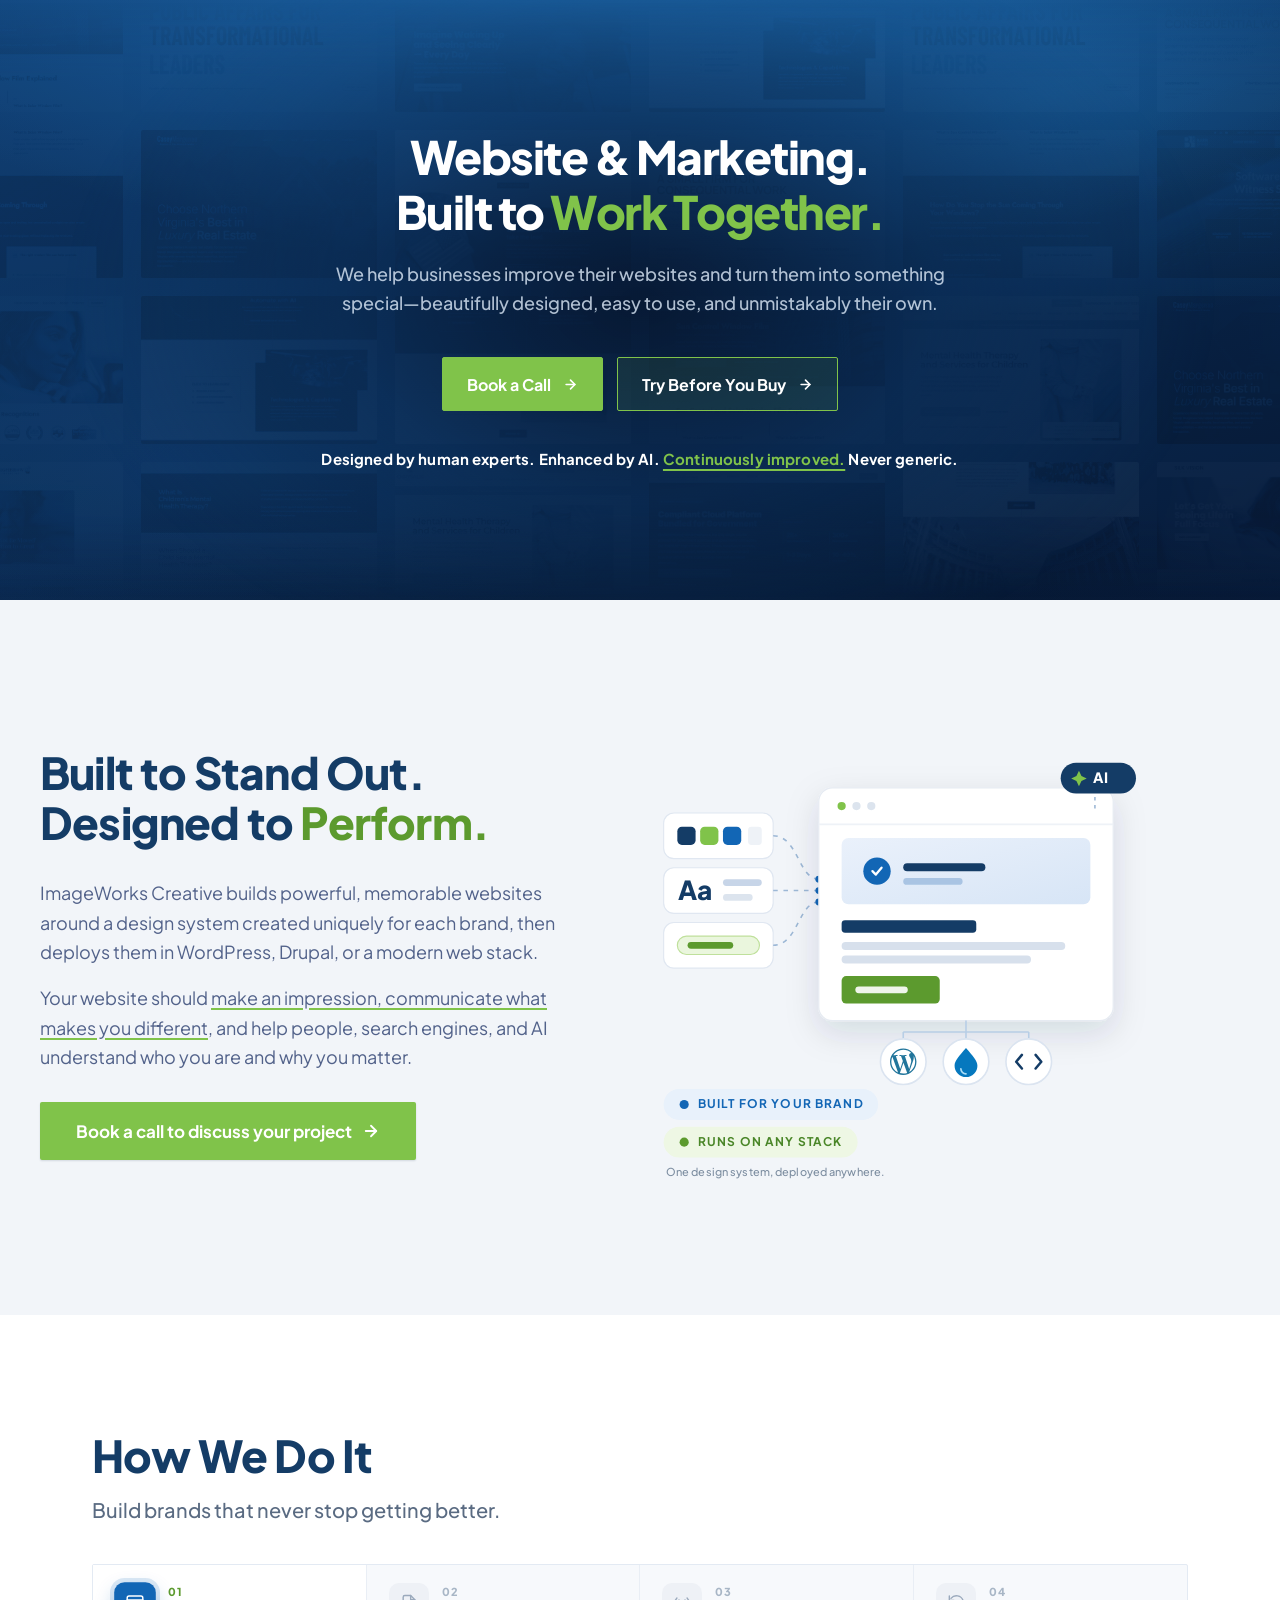
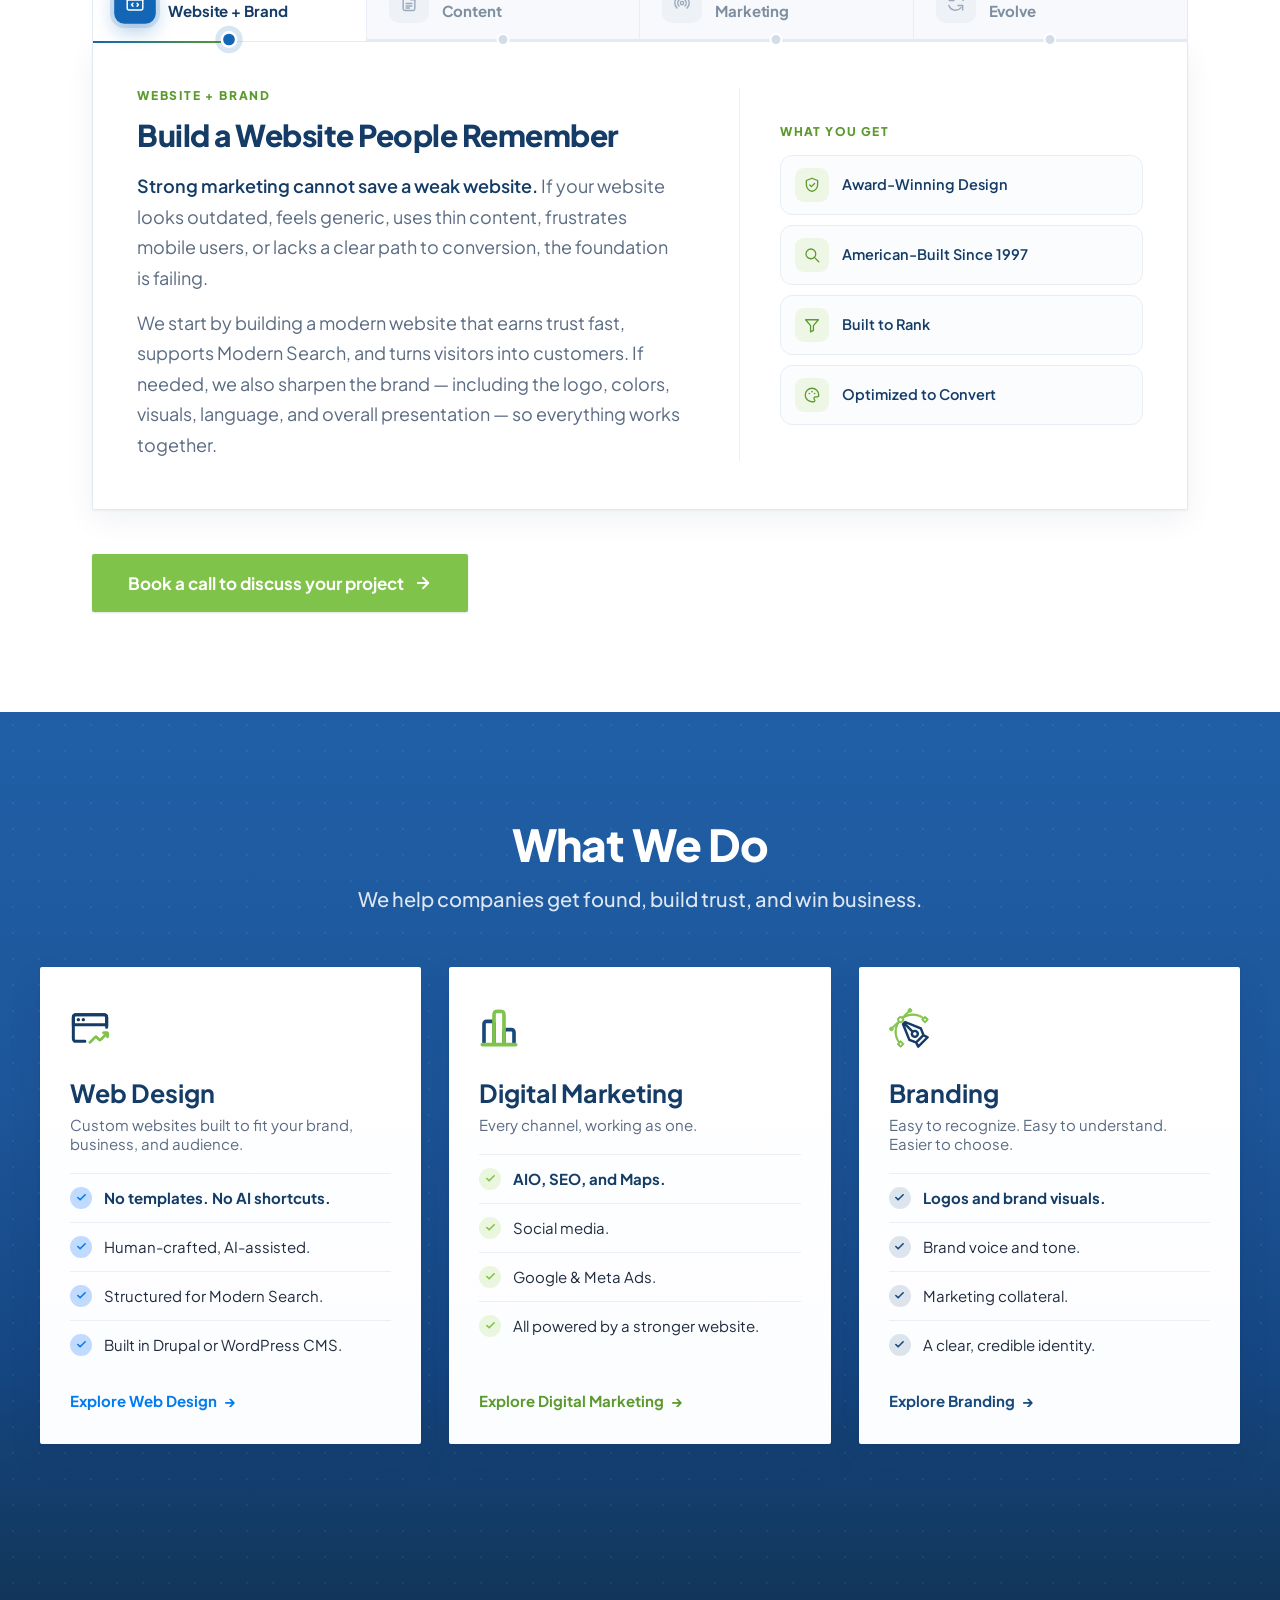
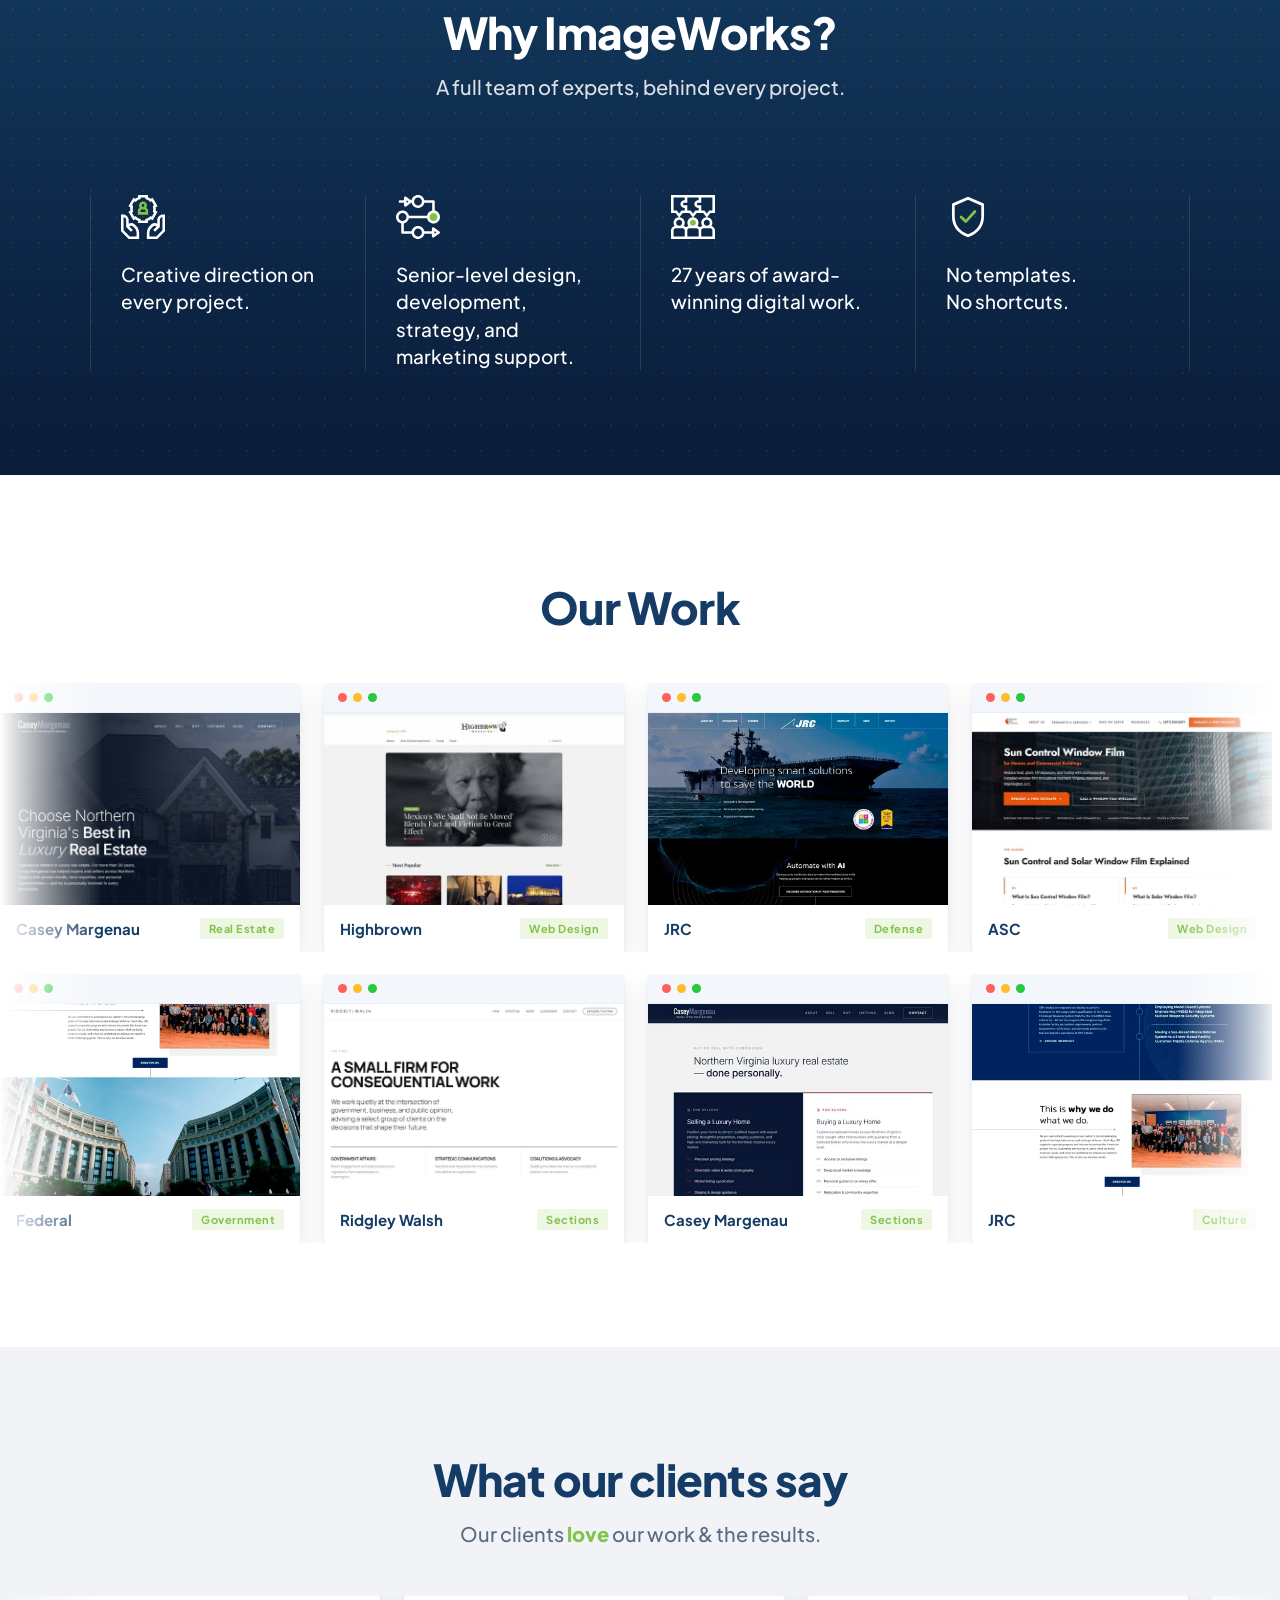
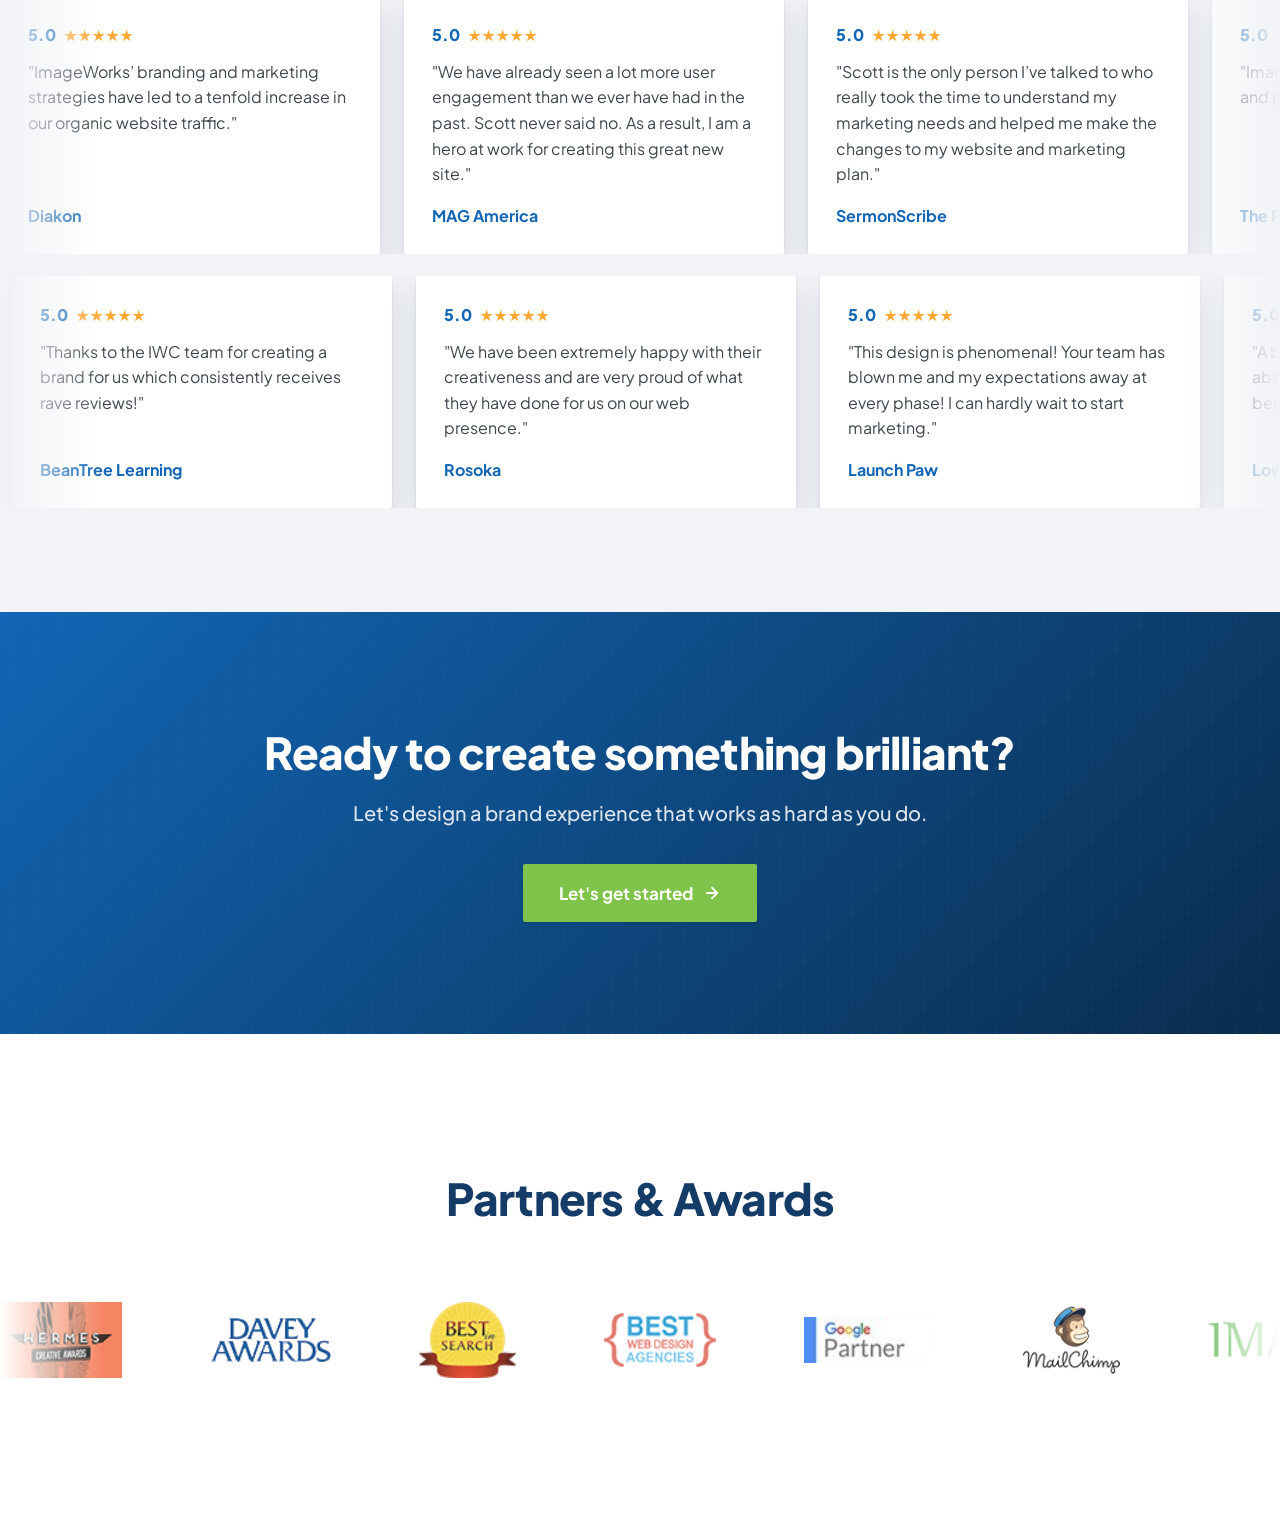
==== commit 6ff80762: "Home 2: drop the hero trust bar and move the tagline into its spot under the buttons" ====
--- a/index.html
+++ b/index.html
@@ -7,7 +7,7 @@
 <link rel="preconnect" href="https://fonts.googleapis.com">
 <link rel="preconnect" href="https://fonts.gstatic.com" crossorigin>
 <link href="https://fonts.googleapis.com/css2?family=Plus+Jakarta+Sans:ital,wght@0,400;0,500;0,600;0,700;0,800;1,400&display=swap" rel="stylesheet">
-<link rel="stylesheet" href="styles.css?v=3">
+<link rel="stylesheet" href="styles.css?v=4">
 </head>
 <body>
 <div class="ix-1">
@@ -28,27 +28,12 @@
       <span class="iwh-line"><span class="iwh-up ix-3">Built to</span> <span class="iwh-hi" data-type>Work Together.</span></span>
     </h1>
     <p class="iwh-sub">We help businesses improve their websites and turn them into something special—beautifully designed, easy to use, and unmistakably their own.</p>
-    <p class="iwh-tag">Designed by human experts. Enhanced by AI. <a class="iwh-evo" href="https://www.imageworkscreative.com/web-design-services/website-evolution-plan">Continuously improved.</a> Never generic.</p>
     <div class="iwh-ctas">
       <a class="iw-btn iwh-cta iwh-cta--solid" href="#cta">Book a Call<svg width="15" height="15" viewBox="0 0 24 24" fill="none" stroke="currentColor" stroke-width="2.6" stroke-linecap="round" stroke-linejoin="round" aria-hidden="true"><line x1="5" y1="12" x2="19" y2="12"/><polyline points="12 5 19 12 12 19"/></svg></a>
       <a class="iw-btn iwh-cta" href="#cta">Try Before You Buy<svg width="15" height="15" viewBox="0 0 24 24" fill="none" stroke="currentColor" stroke-width="2.6" stroke-linecap="round" stroke-linejoin="round" aria-hidden="true"><line x1="5" y1="12" x2="19" y2="12"/><polyline points="12 5 19 12 12 19"/></svg></a>
     </div>
 
-    <!-- trust mini-bar -->
-    <div class="iwh-trust ix-4">
-      <div class="ix-5">
-        <svg width="15" height="15" viewBox="0 0 15 15" aria-hidden="true"><circle cx="7.5" cy="7.5" r="7" fill="rgba(128,195,74,.18)"/><path d="M4.4 7.8 L6.6 10 L10.8 5.2" stroke="#80C34A" stroke-width="1.8" fill="none" stroke-linecap="round" stroke-linejoin="round"/></svg>
-        <span class="ix-6">No AI-Clone Design</span>
-      </div>
-      <div class="ix-5">
-        <svg width="15" height="15" viewBox="0 0 15 15" aria-hidden="true"><circle cx="7.5" cy="7.5" r="7" fill="rgba(128,195,74,.18)"/><path d="M4.4 7.8 L6.6 10 L10.8 5.2" stroke="#80C34A" stroke-width="1.8" fill="none" stroke-linecap="round" stroke-linejoin="round"/></svg>
-        <span class="ix-6">No Templates</span>
-      </div>
-      <div class="ix-5">
-        <svg width="15" height="15" viewBox="0 0 15 15" aria-hidden="true"><circle cx="7.5" cy="7.5" r="7" fill="rgba(128,195,74,.18)"/><path d="M4.4 7.8 L6.6 10 L10.8 5.2" stroke="#80C34A" stroke-width="1.8" fill="none" stroke-linecap="round" stroke-linejoin="round"/></svg>
-        <span class="ix-6">Drupal &amp; WordPress CMS</span>
-      </div>
-    </div>
+    <p class="iwh-tag">Designed by human experts. Enhanced by AI. <a class="iwh-evo" href="https://www.imageworkscreative.com/web-design-services/website-evolution-plan">Continuously improved.</a> Never generic.</p>
   </div>
 </header>
 
@@ -508,6 +493,6 @@
   </div>
 </div>
 
-<script src="script.js?v=3"></script>
+<script src="script.js?v=4"></script>
 </body>
 </html>
--- a/styles.css
+++ b/styles.css
@@ -226,9 +226,8 @@
 .iwh-word { display: inline-block; white-space: nowrap; }
 @keyframes iwhChar { from { opacity: 0; transform: translateY(.34em); } }
 
-/* the buttons and trust bar lift in once the words have all landed */
+/* the buttons, then the tagline under them, lift in once the words have all landed */
 .iwh-ctas  { animation: iwhFade .8s cubic-bezier(.16,.84,.44,1) 1.16s backwards; }
-.iwh-trust { animation: iwhFade .8s cubic-bezier(.16,.84,.44,1) 1.28s backwards; }
 /* Only a from-state: every keyframe ends at the element's natural value, and
    `backwards` drops the fill once it's done — so the CTA's hover lift still wins
    afterwards instead of being pinned by a forwards fill. */
@@ -239,12 +238,13 @@
   color: rgba(226,238,252,.78);
   text-wrap: balance;
 }
+/* sits under the buttons, in the spot the trust bar used to hold */
 .iwh-tag {
-  margin: 14px auto 0; max-width: 680px;
+  margin: 36px auto 0; max-width: 680px;
   font-size: 15px; line-height: 1.55; font-weight: 700; letter-spacing: .01em;
   color: #fff;
   text-wrap: pretty;
-  animation: iwhUnveil .8s cubic-bezier(.16,.84,.44,1) .8s backwards;
+  animation: iwhFade .8s cubic-bezier(.16,.84,.44,1) 1.28s backwards;
 }
 .iwh-ms { color: #7cc0f7; text-decoration: underline; text-decoration-thickness: 1px; text-underline-offset: 3px; }
 /* "Continuously improved." is the line the page is built around: it carries the
@@ -286,7 +286,7 @@
   .iw-hero { min-height: 0; padding: 90px 24px 90px; }   /* same total as the old 126/54 split */
   .iwh-h1 { font-size: 30px; letter-spacing: -1px; }
   .iwh-sub { font-size: 17px; margin-top: 18px; }
-  .iwh-tag { font-size: 14px; margin-top: 12px; }
+  .iwh-tag { font-size: 14px; margin-top: 28px; }
   .iwh-ctas { margin-top: 30px; }
   /* stacked, the two buttons share one width */
   .iwh-cta { height: 52px; width: 100%; max-width: 260px; justify-content: center; }
@@ -567,7 +567,7 @@
   .iw-sem-flow, .iw-sem-check { animation: none !important; }
   /* the hero entrance simply doesn't play — every keyframe ends at the
      element's natural state, so skipping it leaves the copy exactly in place */
-  .iwh-up, .iwh-sub, .iwh-tag, .iwh-ch, .iwh-ctas, .iwh-trust { animation: none !important; }
+  .iwh-up, .iwh-sub, .iwh-tag, .iwh-ch, .iwh-ctas { animation: none !important; }
 }
 
 
@@ -579,9 +579,6 @@
 .ix-1 { position:relative; width:100%; overflow-x:clip; background:#fff; }
 .ix-2 { --d:.08s; }
 .ix-3 { --d:.26s; }
-.ix-4 { display:flex; justify-content:center; align-items:center; gap:28px; margin-top:38px; flex-wrap:wrap; }
-.ix-5 { display:flex; align-items:center; gap:9px; }
-.ix-6 { font-size:13.5px; font-weight:600; color:#c9ddf2; letter-spacing:.01em; }
 .ix-7 { position:relative; background:#f2f5f9; padding:108px 40px 116px; overflow:hidden; }
 .ix-8 { position:relative; max-width:1240px; margin:0 auto; }
 .ix-9 { display:grid; grid-template-columns:1fr 1.2fr; gap:60px; align-items:center; }
